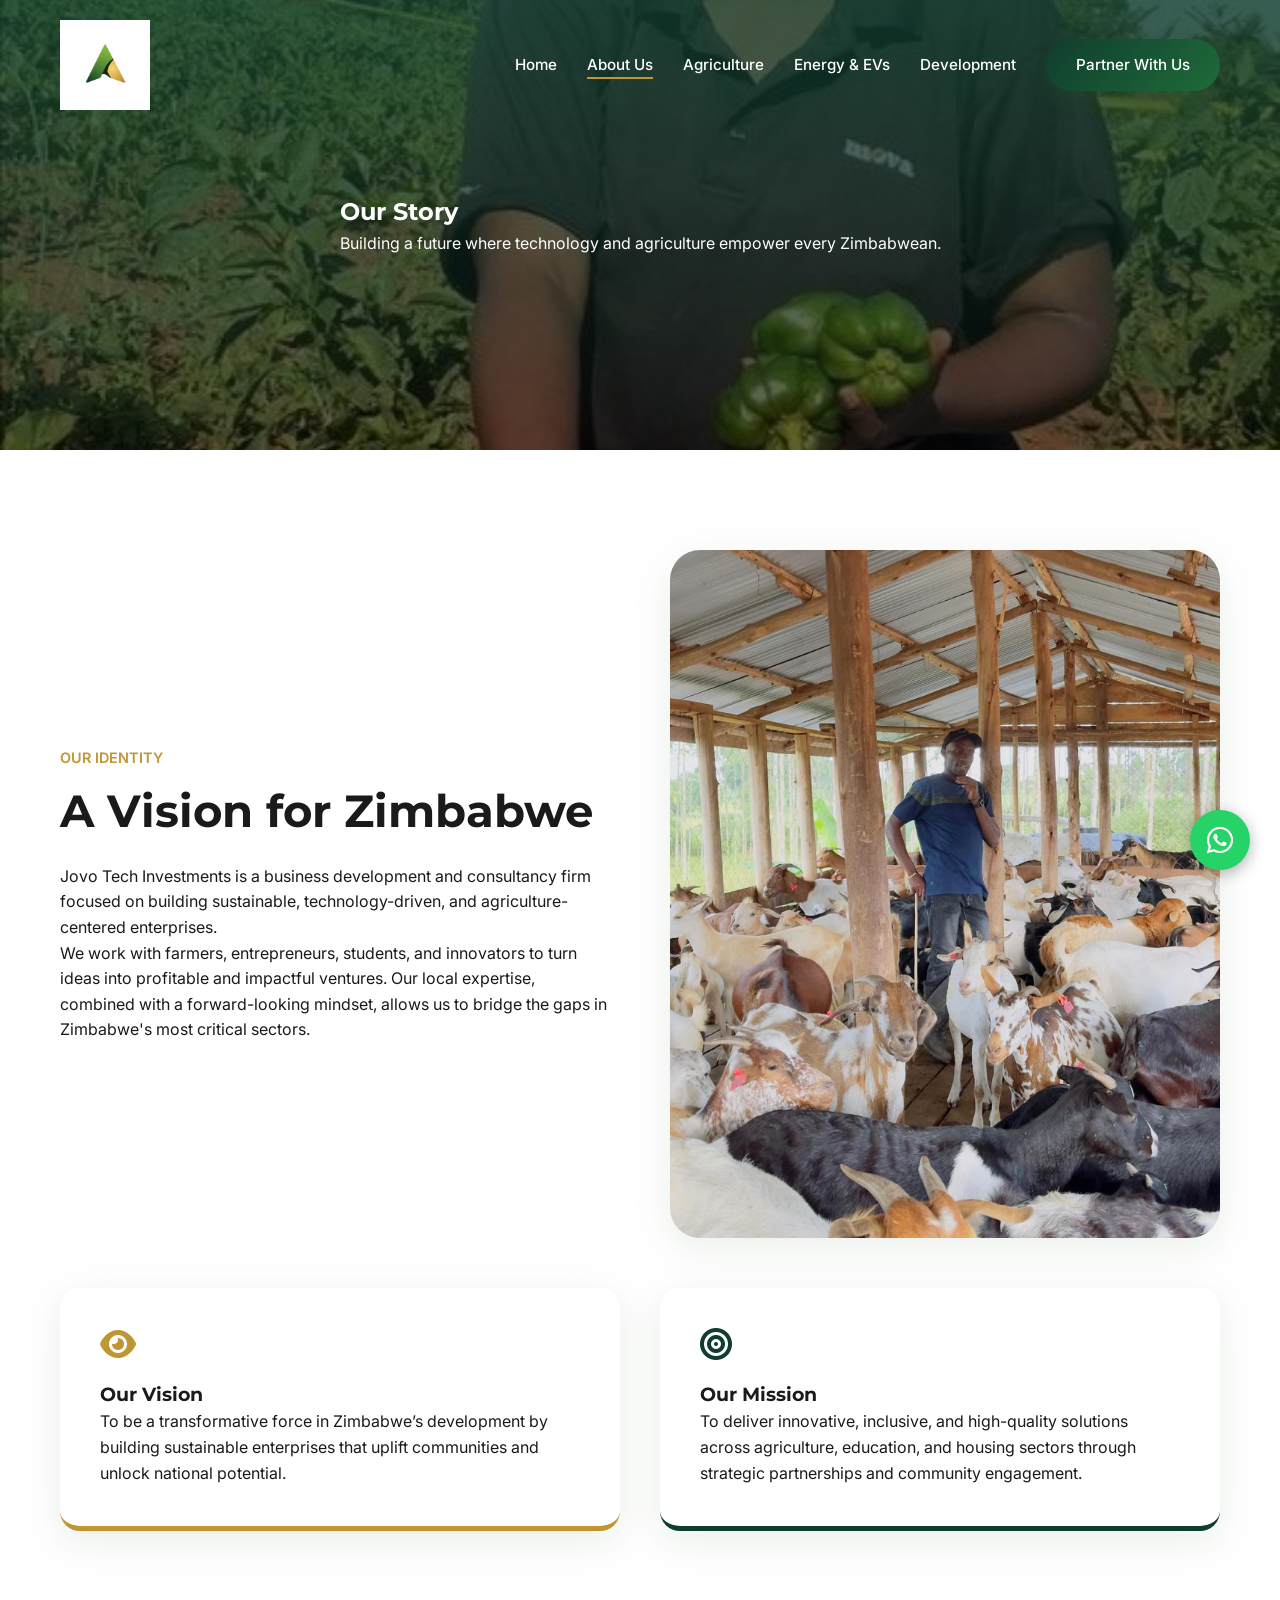
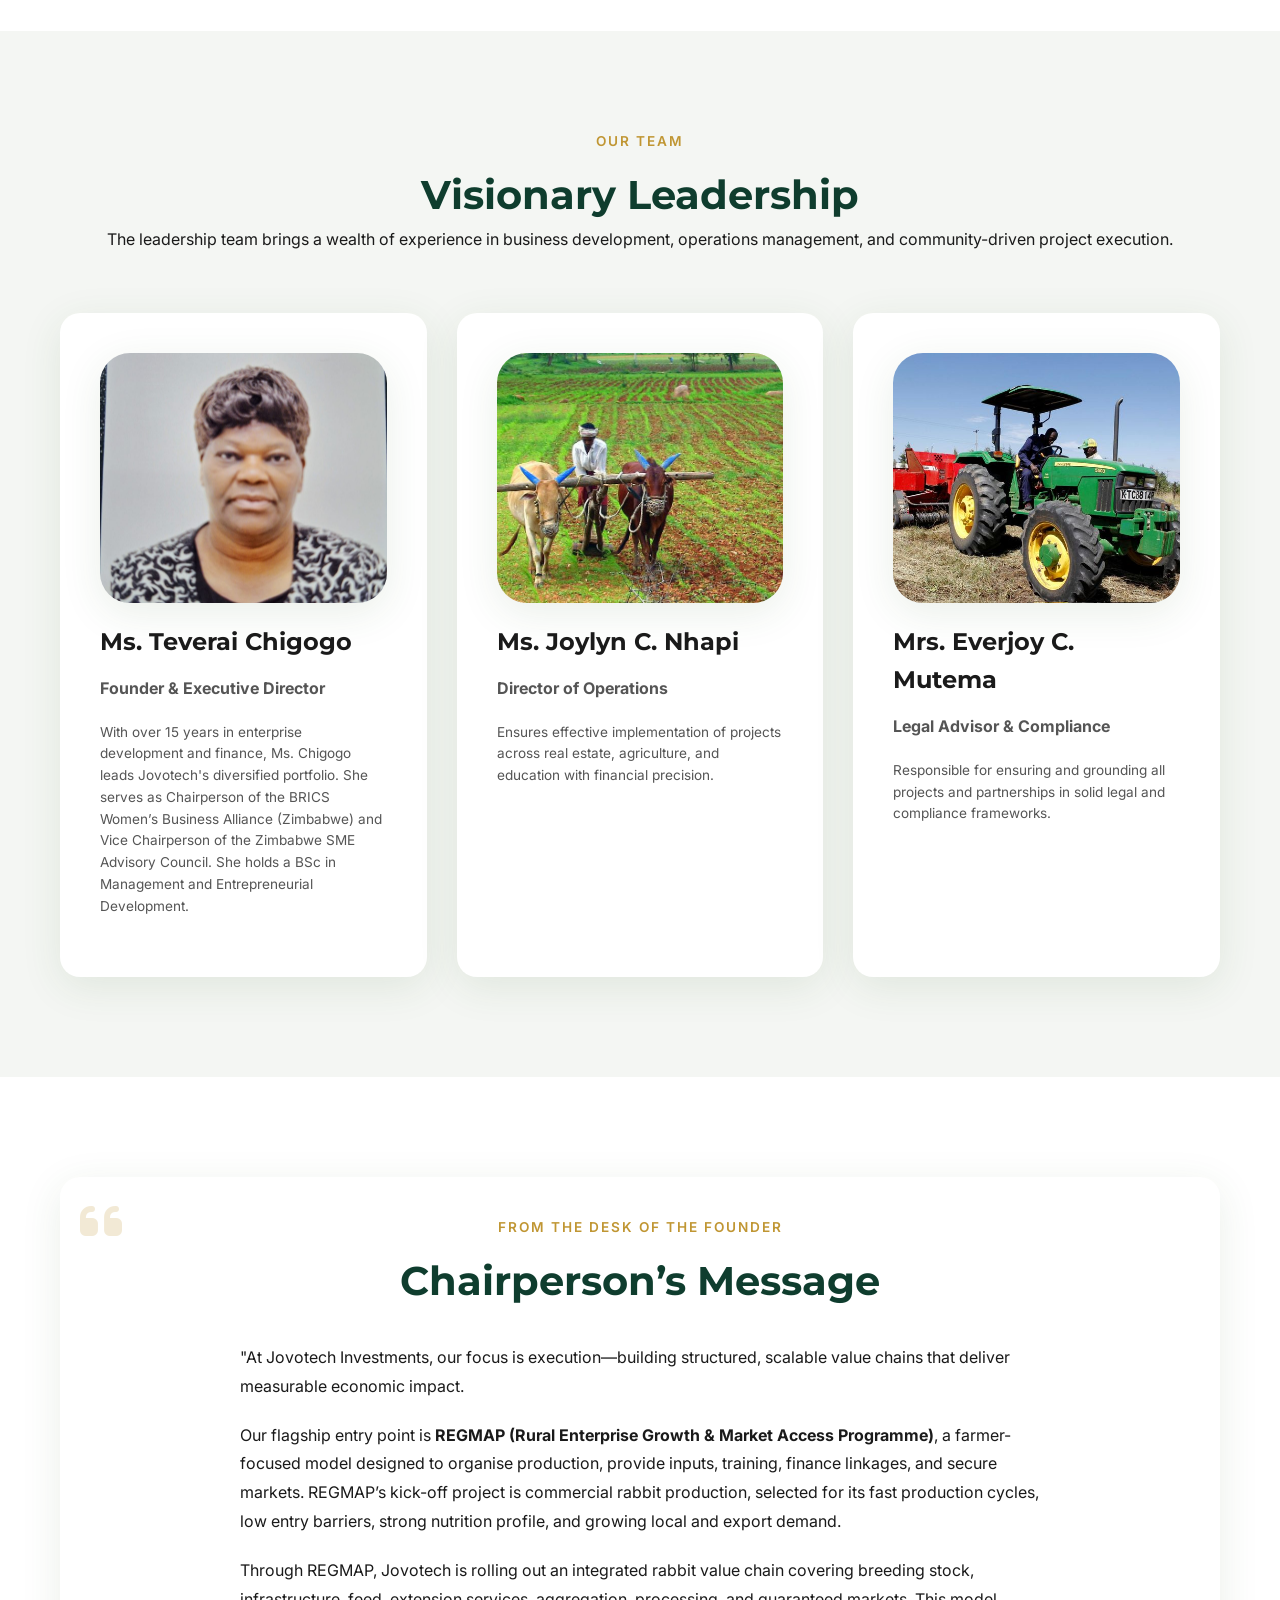
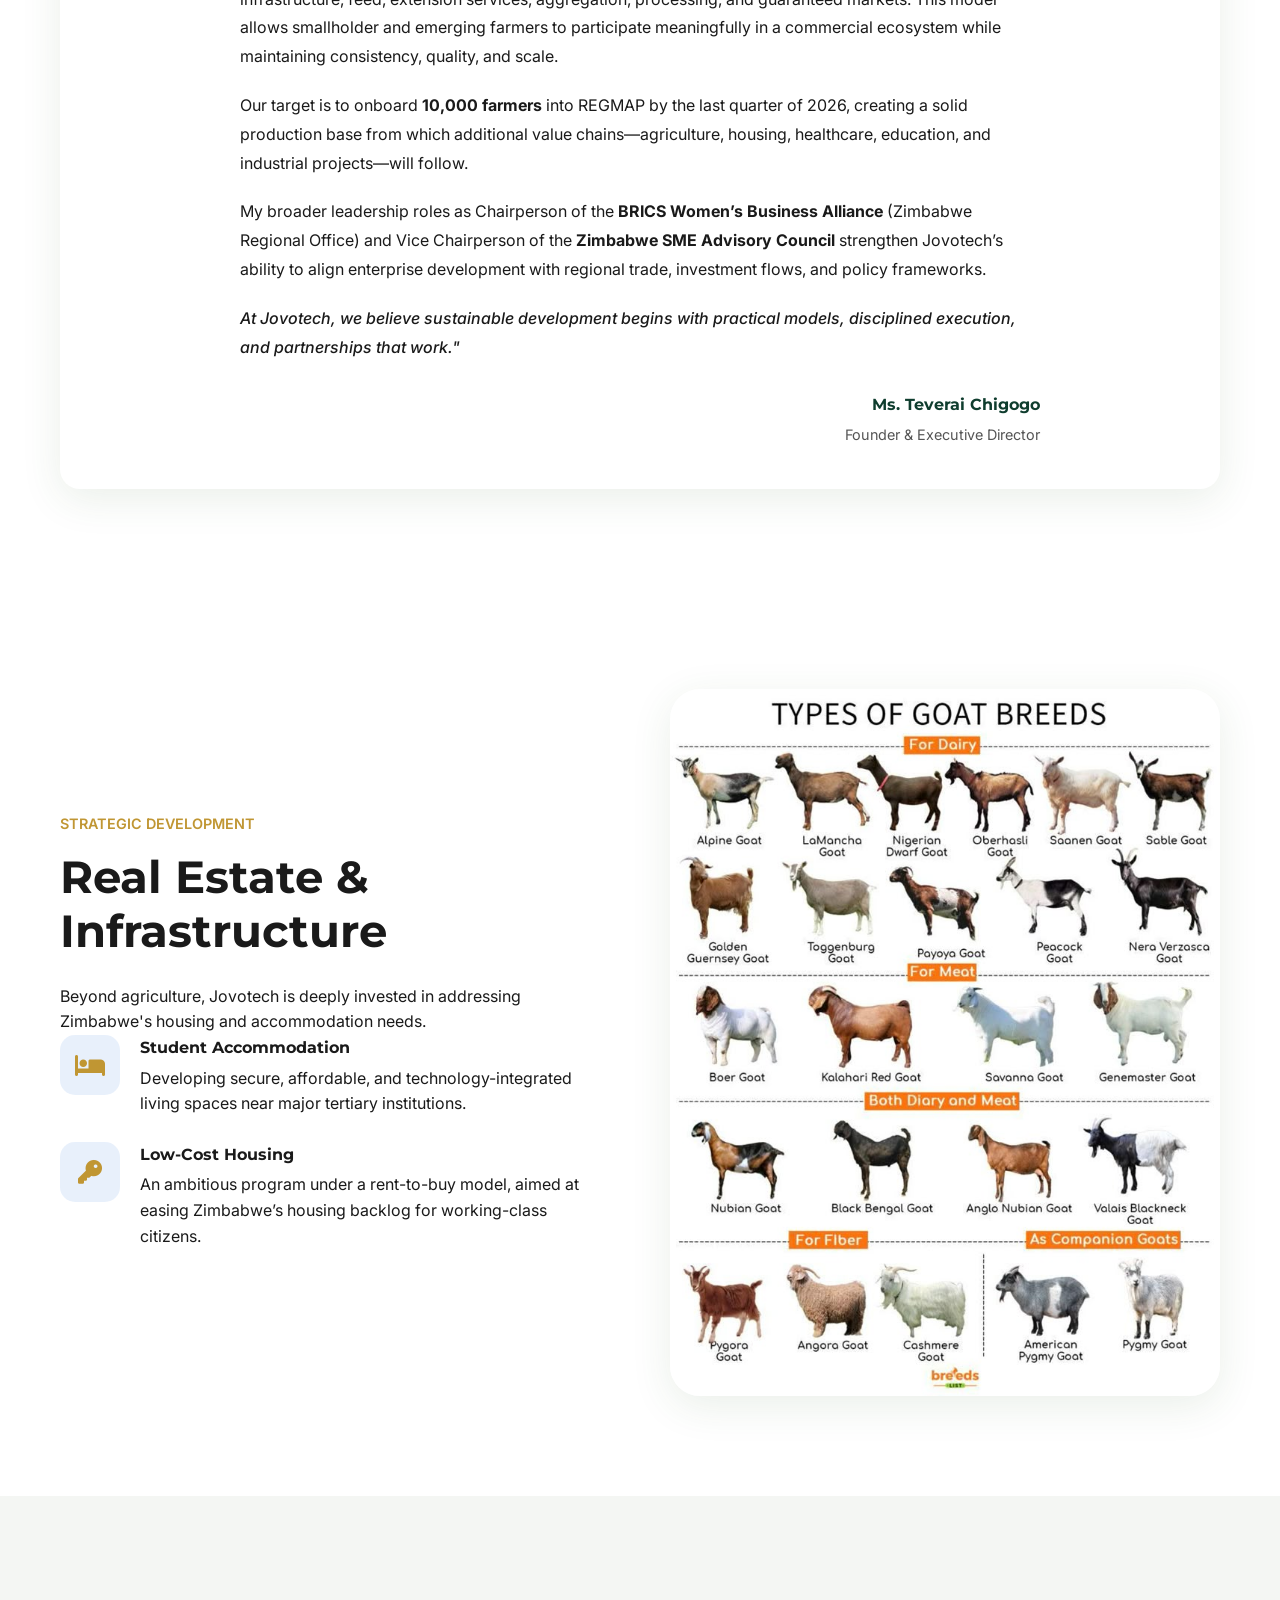
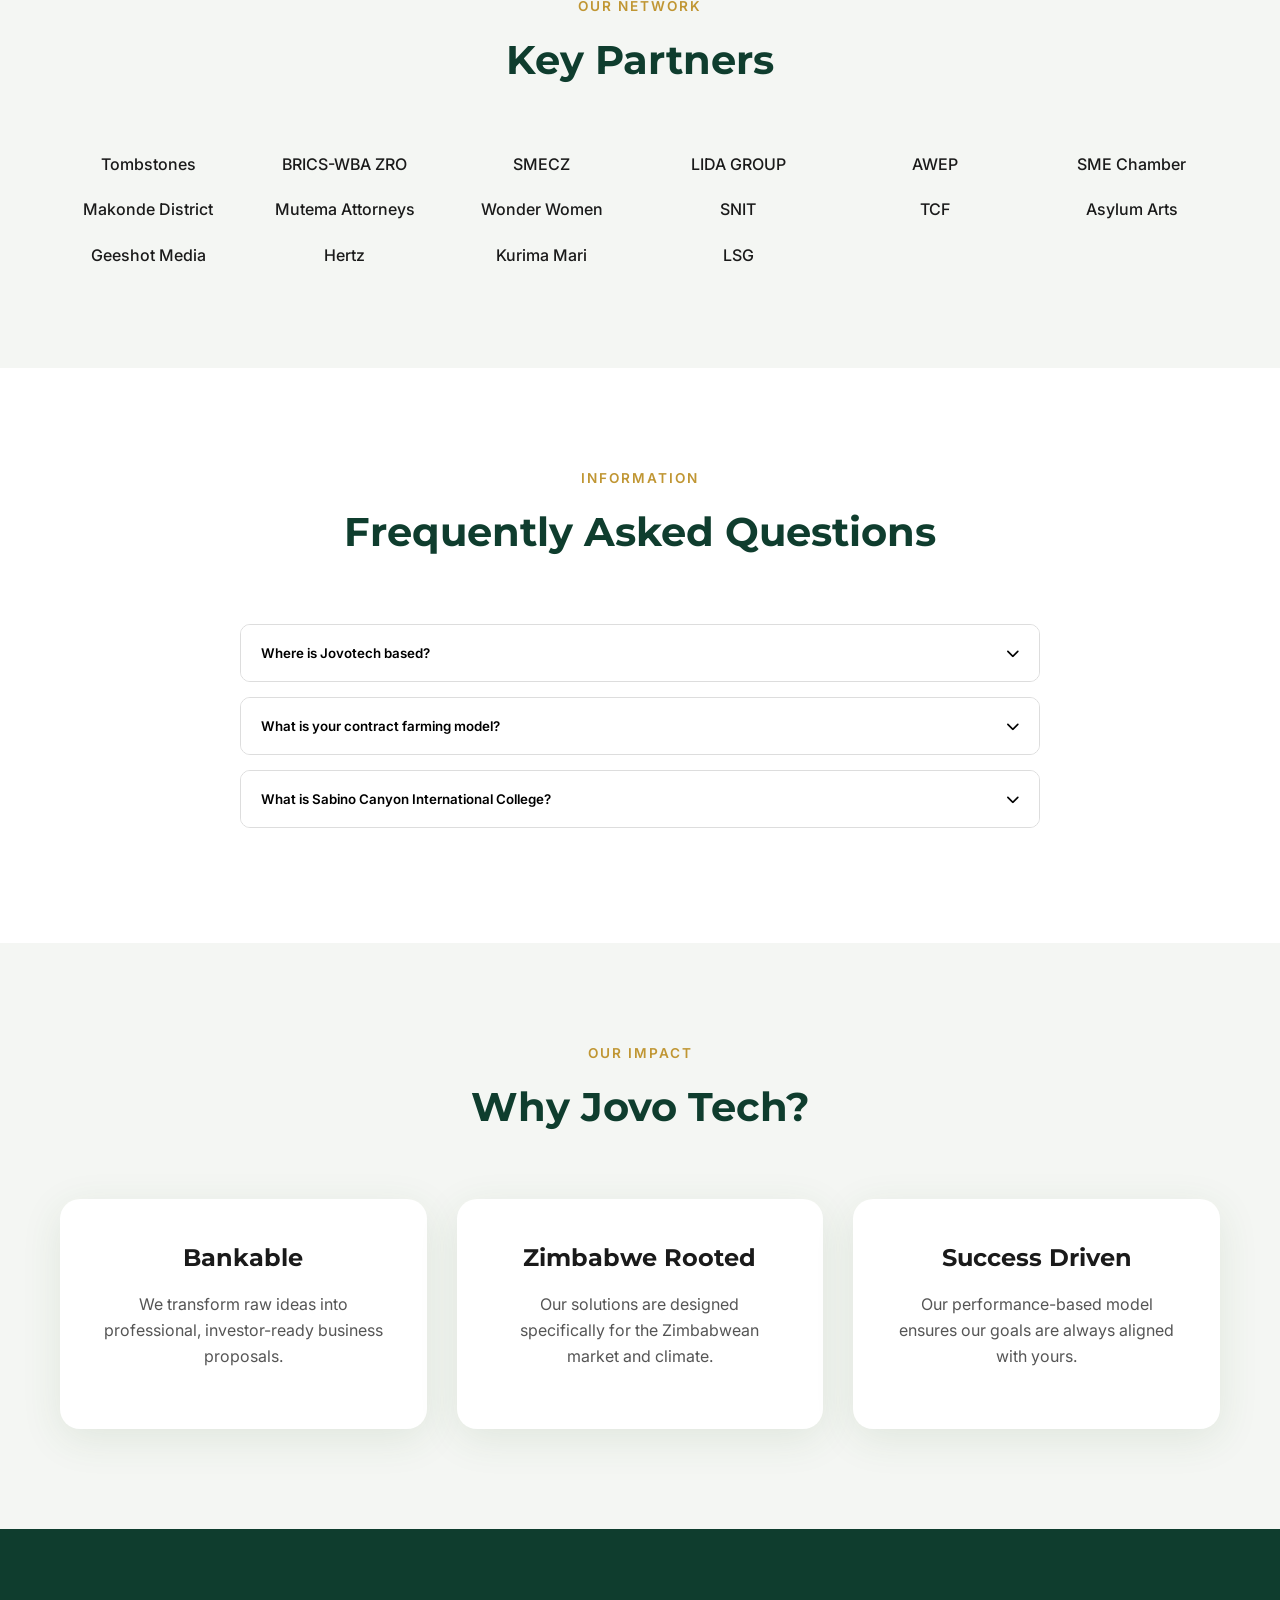
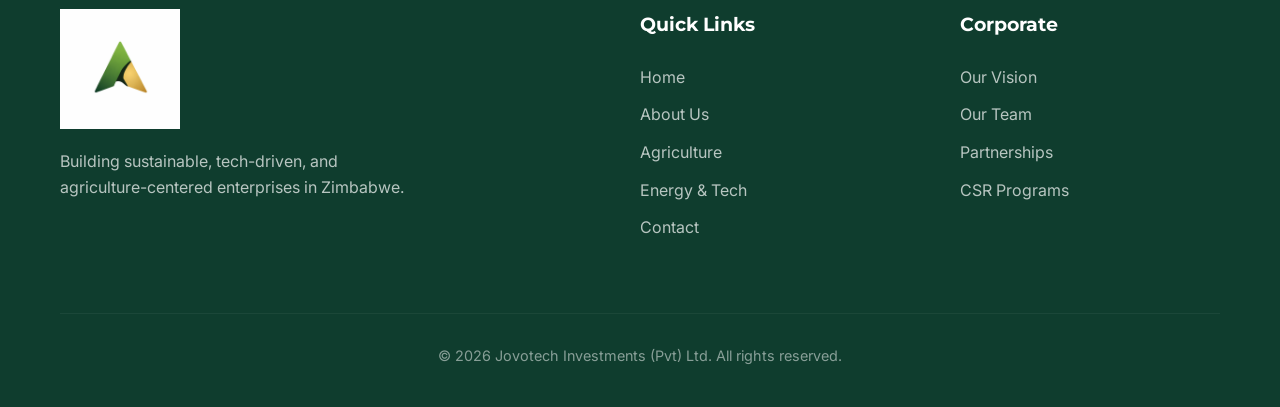
==== about.html @ 5538ebc9 "feat: Update website logo to `icon2.png` and adjust its display dimensions across all pages." ====
<!DOCTYPE html>
<html lang="en">

<head>
    <meta charset="UTF-8">
    <meta name="viewport" content="width=device-width, initial-scale=1.0">
    <title>About Us | Jovo Tech Investments</title>
    <meta name="description"
        content="Learn about Jovotech Investments, our mission, vision, and team. Driving sustainable development in Zimbabwe's agriculture, housing, and education sectors.">
    <meta name="keywords" content="Jovotech Team, Jovotech Vision, Zimbabwe Sustainable Development, Teverai Chigogo">
    <!-- Open Graph / Facebook -->
    <meta property="og:type" content="website">
    <meta property="og:url" content="https://jovotech.co.zw/about.html">
    <meta property="og:title" content="About Us | Jovotech Investments">
    <meta property="og:description"
        content="Meet the leadership team and learn about the vision driving Jovotech Investments in Zimbabwe.">
    <meta property="og:image" content="https://jovotech.co.zw/IMG-20260127-WA0062.jpg">
    <!-- Twitter -->
    <meta property="twitter:card" content="summary_large_image">
    <meta property="twitter:image" content="https://jovotech.co.zw/IMG-20260127-WA0062.jpg">
    <!-- Google Fonts -->
    <link rel="preconnect" href="https://fonts.googleapis.com">
    <link rel="preconnect" href="https://fonts.gstatic.com" crossorigin>
    <link
        href="https://fonts.googleapis.com/css2?family=Inter:wght@400;500;600;700&family=Montserrat:wght@700;800&display=swap"
        rel="stylesheet">
    <!-- Font Awesome -->
    <link rel="stylesheet" href="https://cdnjs.cloudflare.com/ajax/libs/font-awesome/6.4.0/css/all.min.css">
    <!-- Custom CSS -->
    <link rel="stylesheet" href="styles.css">
    <style>
        .page-hero {
            height: 50vh;
            display: flex;
            align-items: center;
            color: white;
            position: relative;
            background: linear-gradient(rgba(15, 61, 46, 0.8), rgba(0, 0, 0, 0.6)), url('images/28e4e9ed495f45c758f36afa6b7032ad.jpg') center/cover;
        }

        .mission-vision {
            display: grid;
            grid-template-columns: 1fr 1fr;
            gap: 40px;
            margin-top: 50px;
        }

        .mv-card {
            background: var(--white);
            padding: 40px;
            border-radius: 20px;
            box-shadow: var(--shadow);
            border-bottom: 5px solid var(--secondary-color);
        }
    </style>
</head>

<body>
    <!-- Preloader -->
    <div id="preloader">
        <div class="loader"></div>
    </div>

    <header id="main-header">
        <div class="container">
            <nav>
                <a href="index.html" class="logo">
                    <img src="images/icon2.png" alt="Jovo Tech Logo">
                </a>
                <ul class="nav-links">
                    <li><a href="index.html">Home</a></li>
                    <li><a href="about.html" class="active">About Us</a></li>
                    <li><a href="agriculture.html">Agriculture</a></li>
                    <li><a href="energy.html">Energy & EVs</a></li>
                    <li><a href="students.html">Development</a></li>
                    <li><a href="contact.html" class="btn btn-primary">Partner With Us</a></li>
                </ul>
                <div class="mobile-toggle">
                    <i class="fas fa-bars"></i>
                </div>
            </nav>
        </div>
    </header>

    <section class="page-hero">
        <div class="container">
            <div class="hero-content">
                <h1>Our Story</h1>
                <p>Building a future where technology and agriculture empower every Zimbabwean.</p>
            </div>
        </div>
    </section>

    <section class="section-padding">
        <div class="container">
            <div class="split-layout reveal">
                <div class="split-text">
                    <span>Our Identity</span>
                    <h2>A Vision for Zimbabwe</h2>
                    <p>Jovo Tech Investments is a business development and consultancy firm focused on building
                        sustainable, technology-driven, and agriculture-centered enterprises.</p>
                    <p>We work with farmers, entrepreneurs, students, and innovators to turn ideas into profitable and
                        impactful ventures. Our local expertise, combined with a forward-looking mindset, allows us to
                        bridge the gaps in Zimbabwe's most critical sectors.</p>
                </div>
                <div class="split-image">
                    <img src="images/481b0862309ed96fc1a80d5907f2fc52.jpg" alt="Jovo Tech Operations"
                        class="image-rounded">
                </div>
            </div>

            <div class="mission-vision reveal">
                <div class="mv-card">
                    <i class="fas fa-eye"
                        style="font-size: 2rem; color: var(--secondary-color); margin-bottom: 20px;"></i>
                    <h3>Our Vision</h3>
                    <p>To be a transformative force in Zimbabwe’s development by building sustainable enterprises that
                        uplift communities and unlock national potential.</p>
                </div>
                <div class="mv-card" style="border-bottom-color: var(--primary-color);">
                    <i class="fas fa-bullseye"
                        style="font-size: 2rem; color: var(--primary-color); margin-bottom: 20px;"></i>
                    <h3>Our Mission</h3>
                    <p>To deliver innovative, inclusive, and high-quality solutions across agriculture, education, and
                        housing sectors through strategic partnerships and community engagement.</p>
                </div>
            </div>
        </div>
    </section>

    <!-- Leadership Section -->
    <section id="leadership" class="section-padding bg-soft reveal">
        <div class="container">
            <div class="section-title">
                <span>Our Team</span>
                <h2>Visionary Leadership</h2>
                <p>The leadership team brings a wealth of experience in business development, operations management, and
                    community-driven project execution.</p>
            </div>
            <div class="sector-grid">
                <!-- CEO -->
                <div class="sector-card">
                    <img src="images/WhatsApp Image 2026-01-30 at 06.43.16.jpeg" alt="Ms. Teverai Chigogo"
                        class="image-rounded"
                        style="width: 100%; height: 250px; object-fit: cover; margin-bottom: 20px;">
                    <h3>Ms. Teverai Chigogo</h3>
                    <p><strong>Founder & Executive Director</strong></p>
                    <p style="font-size: 0.85rem; margin-top: 10px;">
                        With over 15 years in enterprise development and finance, Ms. Chigogo leads Jovotech's
                        diversified portfolio.
                        She serves as Chairperson of the BRICS Women’s Business Alliance (Zimbabwe) and Vice Chairperson
                        of the Zimbabwe SME Advisory Council.
                        She holds a BSc in Management and Entrepreneurial Development.
                    </p>
                </div>
                <!-- operations -->
                <div class="sector-card">
                    <img src="images/9eb06848cce89fc5d8f48e50bcea269e.jpg" alt="Ms. Joylyn C. Nhapi"
                        class="image-rounded"
                        style="width: 100%; height: 250px; object-fit: cover; margin-bottom: 20px;">
                    <h3>Ms. Joylyn C. Nhapi</h3>
                    <p><strong>Director of Operations</strong></p>
                    <p style="font-size: 0.85rem; margin-top: 10px;">Ensures effective implementation of projects across
                        real estate, agriculture, and education with financial precision.</p>
                </div>
                <!-- Legal -->
                <div class="sector-card">
                    <img src="images/859ac5c2d112159575f0fac1000f09ef.jpg" alt="Mrs. Everjoy Chenai Mutema"
                        class="image-rounded"
                        style="width: 100%; height: 250px; object-fit: cover; margin-bottom: 20px;">
                    <h3>Mrs. Everjoy C. Mutema</h3>
                    <p><strong>Legal Advisor & Compliance</strong></p>
                    <p style="font-size: 0.85rem; margin-top: 10px;">Responsible for ensuring and grounding all projects
                        and partnerships in solid legal and compliance frameworks.</p>
                </div>
            </div>
        </div>
        </div>
    </section>

    <!-- Chairperson's Message -->
    <section class="section-padding bg-light reveal">
        <div class="container">
            <div class="split-layout">
                <div class="split-image">
                    <!-- Using the same image for now, or a different one if available. Using the leadership one again might be repetitive, 
                          but the user didn't provide a new specific separate image for the message. 
                          I will use a placeholder generic business or office meeting image from the existing set if possible, 
                          or just text if no suitable image fits. Let's try to reuse the leader image but styled differently 
                          or use a different image from the codebase.
                          I see 'images/4d6d96afc6524a7c3899339549e0f350.jpg' (Ms Chigogo).
                          I'll use a quote style layout instead of split image for variety.
                      -->
                </div>
                <!-- Actually, let's make it a centered Quote section or text section -->
            </div>

            <div class="message-container"
                style="background: var(--white); padding: 40px; border-radius: 20px; box-shadow: var(--shadow); position: relative;">
                <i class="fas fa-quote-left"
                    style="font-size: 3rem; color: var(--secondary-color); opacity: 0.2; position: absolute; top: 20px; left: 20px;"></i>
                <div class="section-title" style="text-align: center; margin-bottom: 30px;">
                    <span>From the Desk of the Founder</span>
                    <h2>Chairperson’s Message</h2>
                </div>

                <div class="message-content" style="max-width: 800px; margin: 0 auto; line-height: 1.8;">
                    <p style="margin-bottom: 20px;">"At Jovotech Investments, our focus is execution—building
                        structured, scalable value chains that deliver measurable economic impact.</p>

                    <p style="margin-bottom: 20px;">Our flagship entry point is <strong>REGMAP (Rural Enterprise Growth
                            & Market Access Programme)</strong>, a farmer-focused model designed to organise production,
                        provide inputs, training, finance linkages, and secure markets. REGMAP’s kick-off project is
                        commercial rabbit production, selected for its fast production cycles, low entry barriers,
                        strong nutrition profile, and growing local and export demand.</p>

                    <p style="margin-bottom: 20px;">Through REGMAP, Jovotech is rolling out an integrated rabbit value
                        chain covering breeding stock, infrastructure, feed, extension services, aggregation,
                        processing, and guaranteed markets. This model allows smallholder and emerging farmers to
                        participate meaningfully in a commercial ecosystem while maintaining consistency, quality, and
                        scale.</p>

                    <p style="margin-bottom: 20px;">Our target is to onboard <strong>10,000 farmers</strong> into REGMAP
                        by the last quarter of 2026, creating a solid production base from which additional value
                        chains—agriculture, housing, healthcare, education, and industrial projects—will follow.</p>

                    <p style="margin-bottom: 20px;">My broader leadership roles as Chairperson of the <strong>BRICS
                            Women’s Business Alliance</strong> (Zimbabwe Regional Office) and Vice Chairperson of the
                        <strong>Zimbabwe SME Advisory Council</strong> strengthen Jovotech’s ability to align enterprise
                        development with regional trade, investment flows, and policy frameworks.
                    </p>

                    <p style="font-style: italic; font-weight: 500;">At Jovotech, we believe sustainable development
                        begins with practical models, disciplined execution, and partnerships that work."</p>

                    <div class="message-signature" style="margin-top: 30px; text-align: right;">
                        <h4 style="color: var(--primary-color);">Ms. Teverai Chigogo</h4>
                        <span style="font-size: 0.9rem; color: var(--text-light);">Founder & Executive Director</span>
                    </div>
                </div>
            </div>
        </div>
    </section>

    <!-- Real Estate & Projects -->
    <section id="real-estate" class="section-padding reveal">
        <div class="container">
            <div class="split-layout">
                <div class="split-text">
                    <span>Strategic Development</span>
                    <h2>Real Estate & Infrastructure</h2>
                    <p>Beyond agriculture, Jovotech is deeply invested in addressing Zimbabwe's housing and
                        accommodation needs.</p>

                    <div class="energy-box">
                        <i class="fas fa-bed"></i>
                        <div>
                            <h4>Student Accommodation</h4>
                            <p>Developing secure, affordable, and technology-integrated living spaces near major
                                tertiary institutions.</p>
                        </div>
                    </div>

                    <div class="energy-box">
                        <i class="fas fa-key"></i>
                        <div>
                            <h4>Low-Cost Housing</h4>
                            <p>An ambitious program under a rent-to-buy model, aimed at easing Zimbabwe’s housing
                                backlog for working-class citizens.</p>
                        </div>
                    </div>
                </div>
                <div class="split-image">
                    <img src="images/af2193872a6408d8120b0f67f83466a5.jpg" alt="Housing Projects" class="image-rounded">
                </div>
            </div>
        </div>
    </section>

    <!-- Key Partners Section -->
    <section class="section-padding bg-soft reveal">
        <div class="container">
            <div class="section-title">
                <span>Our Network</span>
                <h2>Key Partners</h2>
            </div>
            <div class="partners-grid"
                style="display: grid; grid-template-columns: repeat(auto-fit, minmax(150px, 1fr)); gap: 20px; text-align: center; font-weight: 500;">
                <div class="partner-item">Tombstones</div>
                <div class="partner-item">BRICS-WBA ZRO</div>
                <div class="partner-item">SMECZ</div>
                <div class="partner-item">LIDA GROUP</div>
                <div class="partner-item">AWEP</div>
                <div class="partner-item">SME Chamber</div>
                <div class="partner-item">Makonde District</div>
                <div class="partner-item">Mutema Attorneys</div>
                <div class="partner-item">Wonder Women</div>
                <div class="partner-item">SNIT</div>
                <div class="partner-item">TCF</div>
                <div class="partner-item">Asylum Arts</div>
                <div class="partner-item">Geeshot Media</div>
                <div class="partner-item">Hertz</div>
                <div class="partner-item">Kurima Mari</div>
                <div class="partner-item">LSG</div>
            </div>
        </div>
    </section>

    <!-- FAQ Section -->
    <section class="section-padding reveal">
        <div class="container">
            <div class="section-title">
                <span>Information</span>
                <h2>Frequently Asked Questions</h2>
            </div>
            <div class="faq-container">
                <div class="faq-item">
                    <button class="faq-toggle">
                        Where is Jovotech based?
                        <i class="fas fa-chevron-down"></i>
                    </button>
                    <div class="faq-content">
                        <p>We are a Zimbabwean company based in Darwendale, operating from a 101-hectare base for our
                            agricultural operations.</p>
                    </div>
                </div>
                <div class="faq-item">
                    <button class="faq-toggle">
                        What is your contract farming model?
                        <i class="fas fa-chevron-down"></i>
                    </button>
                    <div class="faq-content">
                        <p>We provide inclusive contract farming models where we handle procurement, logistics, and
                            management, helping farmers access finance and professional markets.</p>
                    </div>
                </div>
                <div class="faq-item">
                    <button class="faq-toggle">
                        What is Sabino Canyon International College?
                        <i class="fas fa-chevron-down"></i>
                    </button>
                    <div class="faq-content">
                        <p>SCIC is Jovotech’s state-of-the-art educational complex project in Darwendale, featuring
                            primary, secondary, and tertiary institutions.</p>
                    </div>
                </div>
            </div>
        </div>
    </section>

    <!-- Floating WhatsApp FAB -->
    <a href="https://wa.me/263774115578" class="fab-whatsapp" target="_blank" title="Contact us on WhatsApp">
        <i class="fab fa-whatsapp"></i>
    </a>

    <section class="section-padding bg-soft reveal">
        <div class="container" style="text-align: center;">
            <div class="section-title">
                <span>Our Impact</span>
                <h2>Why Jovo Tech?</h2>
            </div>
            <div class="sector-grid">
                <div class="sector-card">
                    <h3>Bankable</h3>
                    <p>We transform raw ideas into professional, investor-ready business proposals.</p>
                </div>
                <div class="sector-card">
                    <h3>Zimbabwe Rooted</h3>
                    <p>Our solutions are designed specifically for the Zimbabwean market and climate.</p>
                </div>
                <div class="sector-card">
                    <h3>Success Driven</h3>
                    <p>Our performance-based model ensures our goals are always aligned with yours.</p>
                </div>
            </div>
        </div>
    </section>

    <footer class="main-footer">
        <div class="container">
            <div class="footer-grid">
                <div class="footer-brand">
                    <a href="index.html" class="logo" style="margin-bottom: 20px;">
                        <img src="images/icon2.png" alt="Jovo Tech Logo" style="height: 120px;">
                    </a>
                    <p>Building sustainable, tech-driven, and agriculture-centered enterprises in Zimbabwe.</p>
                </div>
                <div class="footer-links">
                    <h4>Quick Links</h4>
                    <ul>
                        <li><a href="index.html">Home</a></li>
                        <li><a href="about.html">About Us</a></li>
                        <li><a href="agriculture.html">Agriculture</a></li>
                        <li><a href="energy.html">Energy & Tech</a></li>
                        <li><a href="contact.html">Contact</a></li>
                    </ul>
                </div>
                <div class="footer-links">
                    <h4>Corporate</h4>
                    <ul>
                        <li><a href="about.html">Our Vision</a></li>
                        <li><a href="about.html">Our Team</a></li>
                        <li><a href="contact.html">Partnerships</a></li>
                        <li><a href="students.html">CSR Programs</a></li>
                    </ul>
                </div>
            </div>
            <div class="footer-bottom">
                <p>&copy; 2026 Jovotech Investments (Pvt) Ltd. All rights reserved.</p>
            </div>
        </div>
    </footer>

    <script src="script.js"></script>
</body>

</html>
---- styles.css ----
:root {
    --primary-color: #0f3d2e;
    /* Deep Logo Green */
    --primary-light: #1f6b3a;
    /* Lighter Logo Green */
    --secondary-color: #C09633;
    /* Logo Gold/Bronze */
    --accent-color: #E2B03D;
    /* Brighter Gold */
    --text-color: #1A1A1A;
    --text-light: #555555;
    --bg-light: #FFFFFF;
    --bg-soft: #F4F6F3;
    /* Hint of green in the grey */
    --bg-dark: #0b0b0b;
    /* Matching logo background */
    --white: #FFFFFF;
    --glass: rgba(255, 255, 255, 0.1);
    --shadow: 0 10px 40px rgba(47, 97, 38, 0.1);
    --transition: all 0.4s cubic-bezier(0.165, 0.84, 0.44, 1);
    --whatsapp: #25D366;
}

* {
    margin: 0;
    padding: 0;
    box-sizing: border-box;
}

body {
    font-family: 'Inter', sans-serif;
    color: var(--text-color);
    line-height: 1.6;
    overflow-x: hidden;
    background-color: var(--bg-light);
}

h1,
h2,
h3,
h4,
.logo {
    font-family: 'Montserrat', sans-serif;
    font-weight: 700;
}

.container {
    max-width: 1200px;
    margin: 0 auto;
    padding: 0 20px;
}

a {
    text-decoration: none;
    color: inherit;
    transition: var(--transition);
}

ul {
    list-style: none;
}

img {
    max-width: 100%;
    height: auto;
    display: block;
}

/* Header & Nav */
#main-header {
    padding: 20px 0;
    position: fixed;
    width: 100%;
    top: 0;
    z-index: 1000;
    background: transparent;
    transition: var(--transition);
    color: var(--white);
    /* Default white for hero background */
}

#main-header.scrolled {
    background: rgba(255, 255, 255, 0.98);
    backdrop-filter: blur(15px);
    padding: 12px 0;
    box-shadow: 0 5px 20px rgba(0, 0, 0, 0.1);
    color: var(--text-color);
    /* Dark text for scrolled header */
}

nav {
    display: flex;
    justify-content: space-between;
    align-items: center;
}

.logo {
    display: flex;
    align-items: center;
    gap: 10px;
}

.logo img {
    height: 90px;
    width: auto;
    transition: var(--transition);
}

#main-header.scrolled .logo img {
    filter: none;
}

.logo span {
    display: none;
    /* Hide text if logo image is present */
}

.nav-links {
    display: flex;
    gap: 30px;
    align-items: center;
}

.nav-links a {
    font-weight: 500;
    font-size: 0.95rem;
    position: relative;
}

.nav-links a::after {
    content: '';
    position: absolute;
    bottom: -5px;
    left: 0;
    width: 0;
    height: 2px;
    background: var(--secondary-color);
    transition: var(--transition);
}

.nav-links a:hover::after,
.nav-links a.active::after {
    width: 100%;
}

.mobile-toggle {
    display: none;
    font-size: 1.5rem;
    cursor: pointer;
}

/* Hero Section */
.hero {
    height: 100vh;
    display: flex;
    align-items: center;
    position: relative;
    overflow: hidden;
    color: var(--white);
}

.hero-bg {
    position: absolute;
    top: 0;
    left: 0;
    width: 100%;
    height: 100%;
    background: linear-gradient(rgba(0, 0, 0, 0.5), rgba(0, 0, 0, 0.5)), url('hero_placeholder.jpg') center/cover no-repeat;
    z-index: -1;
    transform: scale(1.1);
    transition: transform 5s ease;
}

.hero:hover .hero-bg {
    transform: scale(1);
}

.hero-content {
    max-width: 700px;
}

.hero h1 {
    font-size: 4rem;
    line-height: 1.1;
    margin-bottom: 20px;
    animation: fadeInUp 1s ease forwards;
}

.hero p {
    font-size: 1.2rem;
    margin-bottom: 30px;
    opacity: 0.9;
    animation: fadeInUp 1s ease 0.2s forwards;
    animation-fill-mode: both;
}

.hero-btns {
    display: flex;
    gap: 20px;
    animation: fadeInUp 1s ease 0.4s forwards;
    animation-fill-mode: both;
}

/* Buttons */
.btn {
    padding: 14px 30px;
    border-radius: 50px;
    font-weight: 600;
    cursor: pointer;
    display: inline-block;
    border: none;
    text-align: center;
}

.btn-primary {
    background: linear-gradient(135deg, var(--primary-color), var(--primary-light));
    color: var(--white);
    box-shadow: 0 10px 20px rgba(47, 97, 38, 0.2);
}

.btn-primary:hover {
    transform: translateY(-3px);
    box-shadow: 0 15px 30px rgba(47, 97, 38, 0.3);
}

.btn-outline {
    border: 2px solid var(--secondary-color);
    color: var(--secondary-color);
}

.btn-outline:hover {
    background: var(--secondary-color);
    color: var(--bg-dark);
}

/* Sections */
.section-padding {
    padding: 100px 0;
}

.section-title {
    text-align: center;
    margin-bottom: 60px;
}

.section-title span {
    color: var(--secondary-color);
    font-weight: 600;
    text-transform: uppercase;
    letter-spacing: 2px;
    font-size: 0.85rem;
    display: block;
    margin-bottom: 10px;
}

.section-title h2 {
    font-size: 2.5rem;
    color: var(--primary-color);
}

.bg-soft {
    background-color: var(--bg-soft);
}

/* Sector Grid */
.sector-grid {
    display: grid;
    grid-template-columns: repeat(auto-fit, minmax(280px, 1fr));
    gap: 30px;
}

.sector-card {
    background: var(--white);
    padding: 40px;
    border-radius: 20px;
    box-shadow: var(--shadow);
    transition: var(--transition);
    position: relative;
    overflow: hidden;
}

.sector-card:hover {
    transform: translateY(-10px);
}

.sector-card i {
    font-size: 2.5rem;
    color: var(--secondary-color);
    margin-bottom: 25px;
    display: block;
}

.sector-card h3 {
    margin-bottom: 15px;
    font-size: 1.5rem;
}

.sector-card p {
    color: var(--text-light);
    margin-bottom: 20px;
}

.sector-card .learn-more {
    font-weight: 600;
    color: var(--primary-color);
    display: flex;
    align-items: center;
    gap: 10px;
}

.sector-card .learn-more i {
    font-size: 0.9rem;
    margin: 0;
}

/* Split Layout */
.split-layout {
    display: grid;
    grid-template-columns: 1fr 1fr;
    gap: 60px;
    align-items: center;
}

.image-rounded {
    border-radius: 30px;
    box-shadow: var(--shadow);
}

.split-text span {
    color: var(--secondary-color);
    font-weight: 600;
    text-transform: uppercase;
    font-size: 0.9rem;
}

.split-text h2 {
    font-size: 2.8rem;
    margin: 15px 0 25px;
    line-height: 1.2;
}

/* Energy Boxes */
.energy-box {
    display: flex;
    gap: 20px;
    margin-bottom: 25px;
}

.energy-box i {
    font-size: 1.5rem;
    color: var(--secondary-color);
    background: rgba(30, 111, 217, 0.1);
    width: 60px;
    height: 60px;
    display: flex;
    align-items: center;
    justify-content: center;
    border-radius: 15px;
    flex-shrink: 0;
}

.energy-box h4 {
    margin-bottom: 5px;
}

/* Footer */
.main-footer {
    background: var(--primary-color);
    color: var(--white);
    padding: 80px 0 40px;
}

.footer-grid {
    display: grid;
    grid-template-columns: 2fr 1fr 1fr;
    gap: 60px;
    margin-bottom: 60px;
}

.footer-brand .logo {
    color: var(--white);
    margin-bottom: 20px;
    display: block;
}

.footer-brand p {
    opacity: 0.7;
    max-width: 350px;
}

.footer-links h4 {
    margin-bottom: 25px;
    font-size: 1.2rem;
}

.footer-links ul li {
    margin-bottom: 12px;
}

.footer-links ul li a {
    opacity: 0.7;
}

.footer-links ul li a:hover {
    opacity: 1;
    color: var(--accent-color);
}

.footer-bottom {
    border-top: 1px solid rgba(255, 255, 255, 0.1);
    padding-top: 30px;
    text-align: center;
    font-size: 0.9rem;
    opacity: 0.5;
}

/* Animations */
@keyframes fadeInUp {
    from {
        opacity: 0;
        transform: translateY(30px);
    }

    to {
        opacity: 1;
        transform: translateY(0);
    }
}

.reveal {
    opacity: 0;
    transform: translateY(50px);
    transition: 0.8s all ease;
}

.reveal.active {
    opacity: 1;
    transform: translateY(0);
}

/* Mobile Responsive */
@media (max-width: 992px) {
    .split-layout {
        grid-template-columns: 1fr;
    }

    .hero h1 {
        font-size: 3rem;
    }

    .footer-grid {
        grid-template-columns: 1fr 1fr;
    }
}

@media (max-width: 768px) {
    .nav-links {
        position: fixed;
        top: 0;
        right: -100%;
        width: 80%;
        height: 100vh;
        background: var(--bg-dark);
        display: flex;
        flex-direction: column;
        justify-content: center;
        align-items: center;
        gap: 40px;
        transition: 0.5s ease-in-out;
        z-index: 999;
    }

    .nav-links.active {
        right: 0;
    }

    .nav-links a {
        font-size: 1.5rem;
        color: var(--white) !important;
    }

    .mobile-toggle {
        display: block;
        z-index: 1001;
        position: relative;
    }

    #main-header.scrolled .mobile-toggle {
        color: var(--text-color);
    }

    .hero h1 {
        font-size: 2.5rem;
    }

    .footer-grid {
        grid-template-columns: 1fr;
    }
}

/* Preloader */
#preloader {
    position: fixed;
    top: 0;
    left: 0;
    width: 100%;
    height: 100vh;
    background: var(--bg-dark);
    display: flex;
    justify-content: center;
    align-items: center;
    z-index: 9999;
    transition: opacity 0.5s ease-out, visibility 0.5s;
}

.loader {
    width: 50px;
    height: 50px;
    border: 5px solid var(--glass);
    border-top: 5px solid var(--secondary-color);
    border-radius: 50%;
    animation: spin 0.8s linear infinite;
}

@keyframes spin {
    0% {
        transform: rotate(0deg);
    }

    100% {
        transform: rotate(360deg);
    }
}

/* Floating WhatsApp FAB */
.fab-whatsapp {
    position: fixed;
    bottom: 30px;
    right: 30px;
    width: 60px;
    height: 60px;
    background: var(--whatsapp);
    color: white !important;
    border-radius: 50%;
    display: flex;
    justify-content: center;
    align-items: center;
    font-size: 30px;
    box-shadow: 0 4px 15px rgba(0, 0, 0, 0.3);
    z-index: 1002;
    transition: var(--transition);
}

.fab-whatsapp:hover {
    transform: scale(1.1) translateY(-5px);
    box-shadow: 0 6px 20px rgba(0, 0, 0, 0.4);
}

/* FAQ Styling */
.faq-container {
    max-width: 800px;
    margin: 0 auto;
}

.faq-item {
    margin-bottom: 15px;
    border: 1px solid #ddd;
    border-radius: 10px;
    overflow: hidden;
}

.faq-toggle {
    width: 100%;
    padding: 20px;
    text-align: left;
    background: var(--white);
    border: none;
    font-weight: 600;
    cursor: pointer;
    display: flex;
    justify-content: space-between;
    align-items: center;
    font-family: inherit;
}

.faq-content {
    padding: 0 20px 20px;
    display: none;
    color: var(--text-light);
}

/* Responsive Fixes for Contact and About Pages */
@media (max-width: 992px) {
    .contact-container {
        grid-template-columns: 1fr !important;
        gap: 40px !important;
    }

    .contact-form {
        padding: 30px;
    }

    .mission-vision {
        grid-template-columns: 1fr !important;
    }
}

@media (max-width: 768px) {
    .section-padding {
        padding: 80px 0 !important;
    }

    .split-layout {
        gap: 40px !important;
        text-align: center;
    }

    .split-text h2 {
        font-size: 2.2rem !important;
        margin-bottom: 20px !important;
    }

    .hero-btns {
        flex-direction: column;
        width: 100%;
        gap: 15px !important;
    }

    .hero-btns .btn {
        width: 100%;
    }

    .hero h1 {
        font-size: 2.5rem !important;
        line-height: 1.2;
    }

    .hero p {
        font-size: 1.1rem !important;
        margin-bottom: 40px !important;
    }

    .page-hero {
        height: 45vh !important;
    }

    .page-hero h1 {
        font-size: 2.2rem !important;
    }

    .contact-form {
        padding: 30px 20px;
        border-radius: 20px;
        margin-top: 20px;
    }

    .contact-method {
        gap: 15px;
        text-align: left;
    }

    .contact-method i {
        width: 45px;
        height: 45px;
        font-size: 1.2rem;
    }

    .partners-grid {
        grid-template-columns: repeat(auto-fit, minmax(130px, 1fr)) !important;
        gap: 25px !important;
    }

    .sector-grid {
        gap: 30px !important;
    }

    .sector-card {
        padding: 35px 25px !important;
        margin-bottom: 10px;
    }

    /* Extra breathing room before footer */
    section:last-of-type {
        padding-bottom: 100px !important;
    }

    .energy-box {
        flex-direction: column;
        align-items: center;
        text-align: center;
    }
}
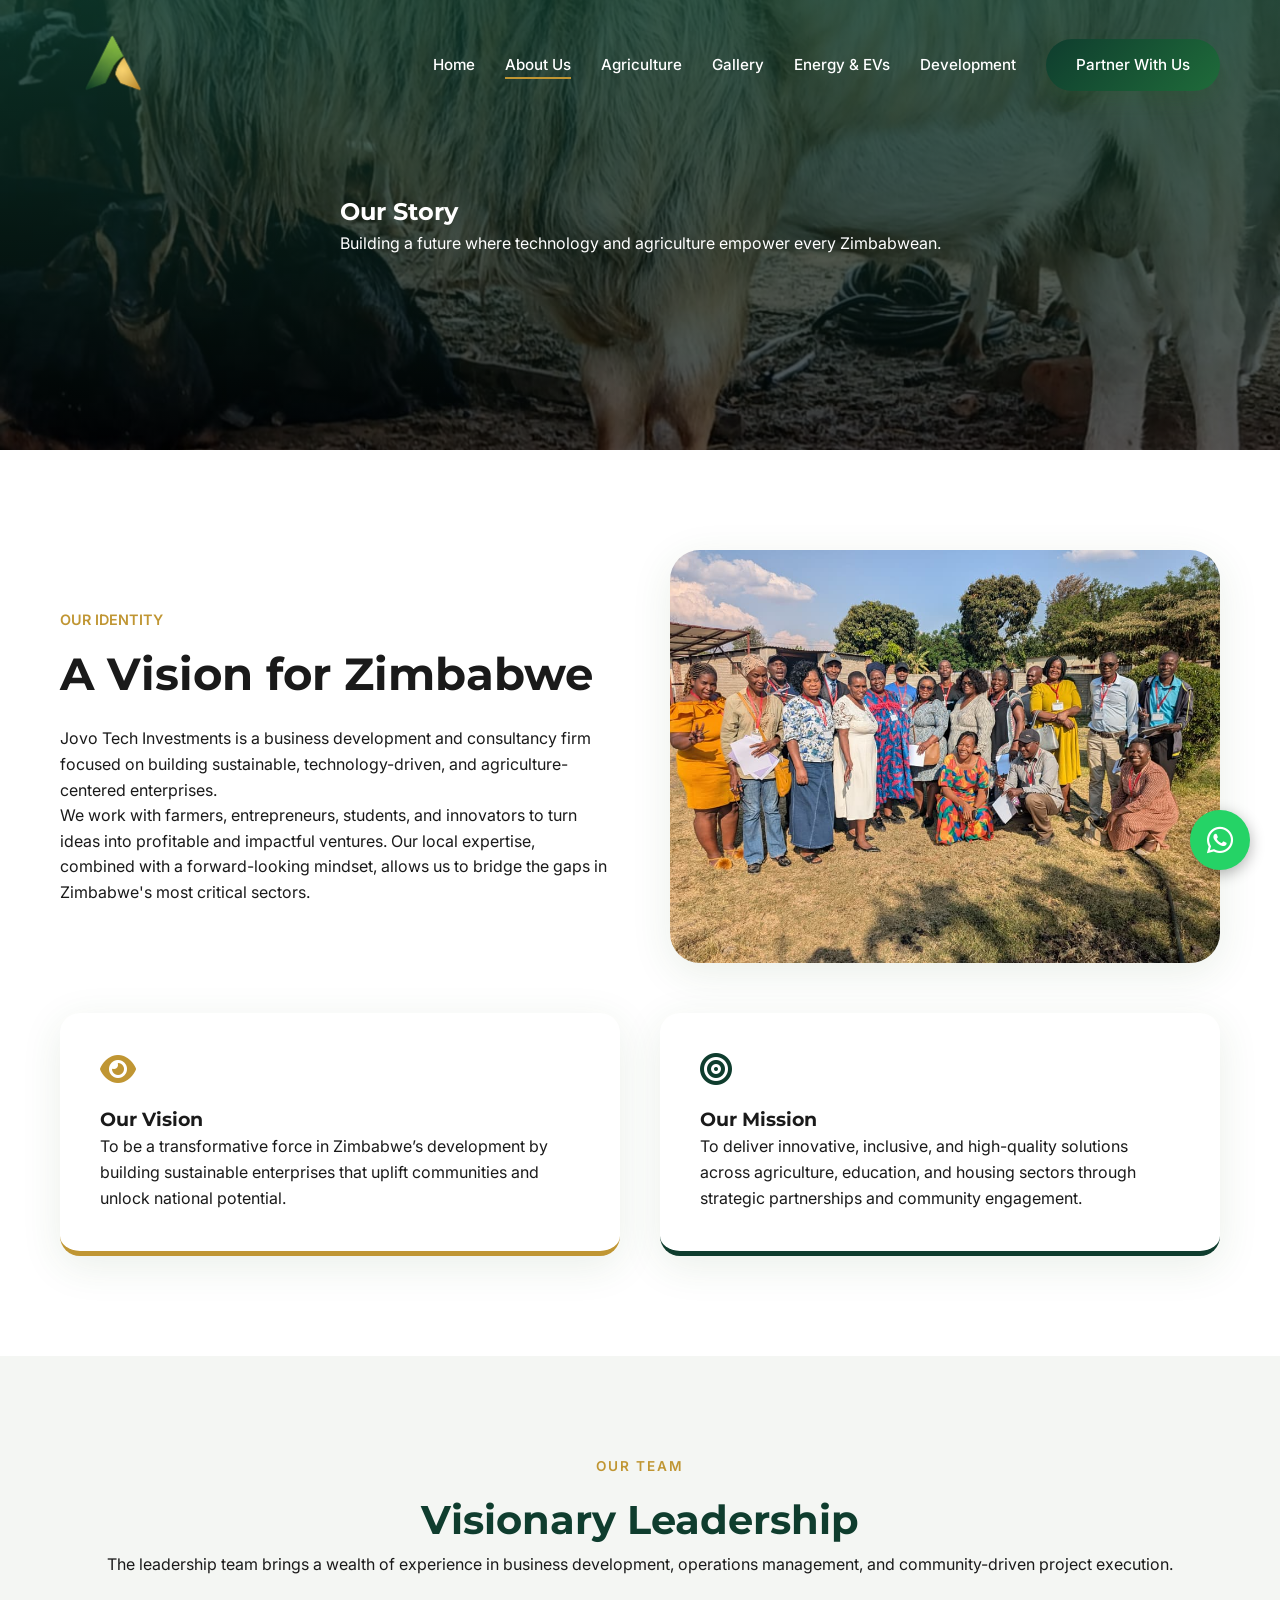
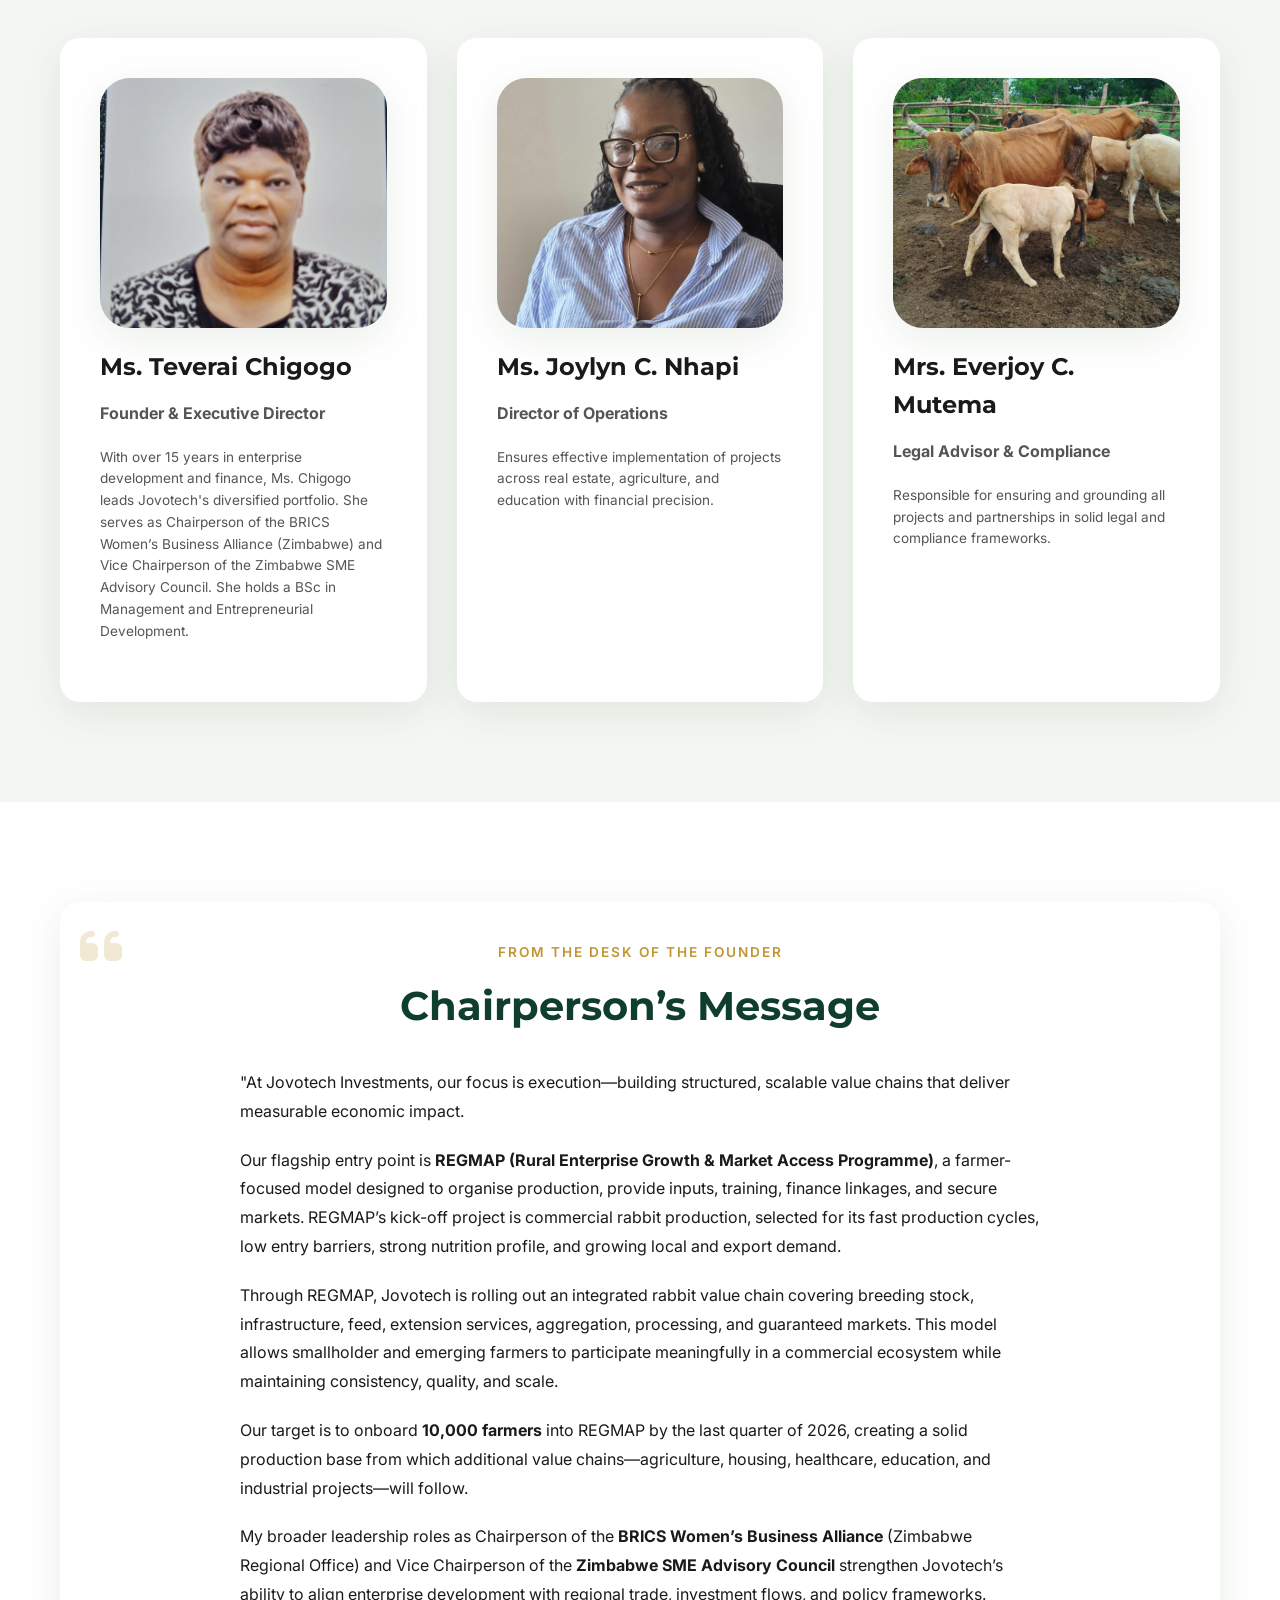
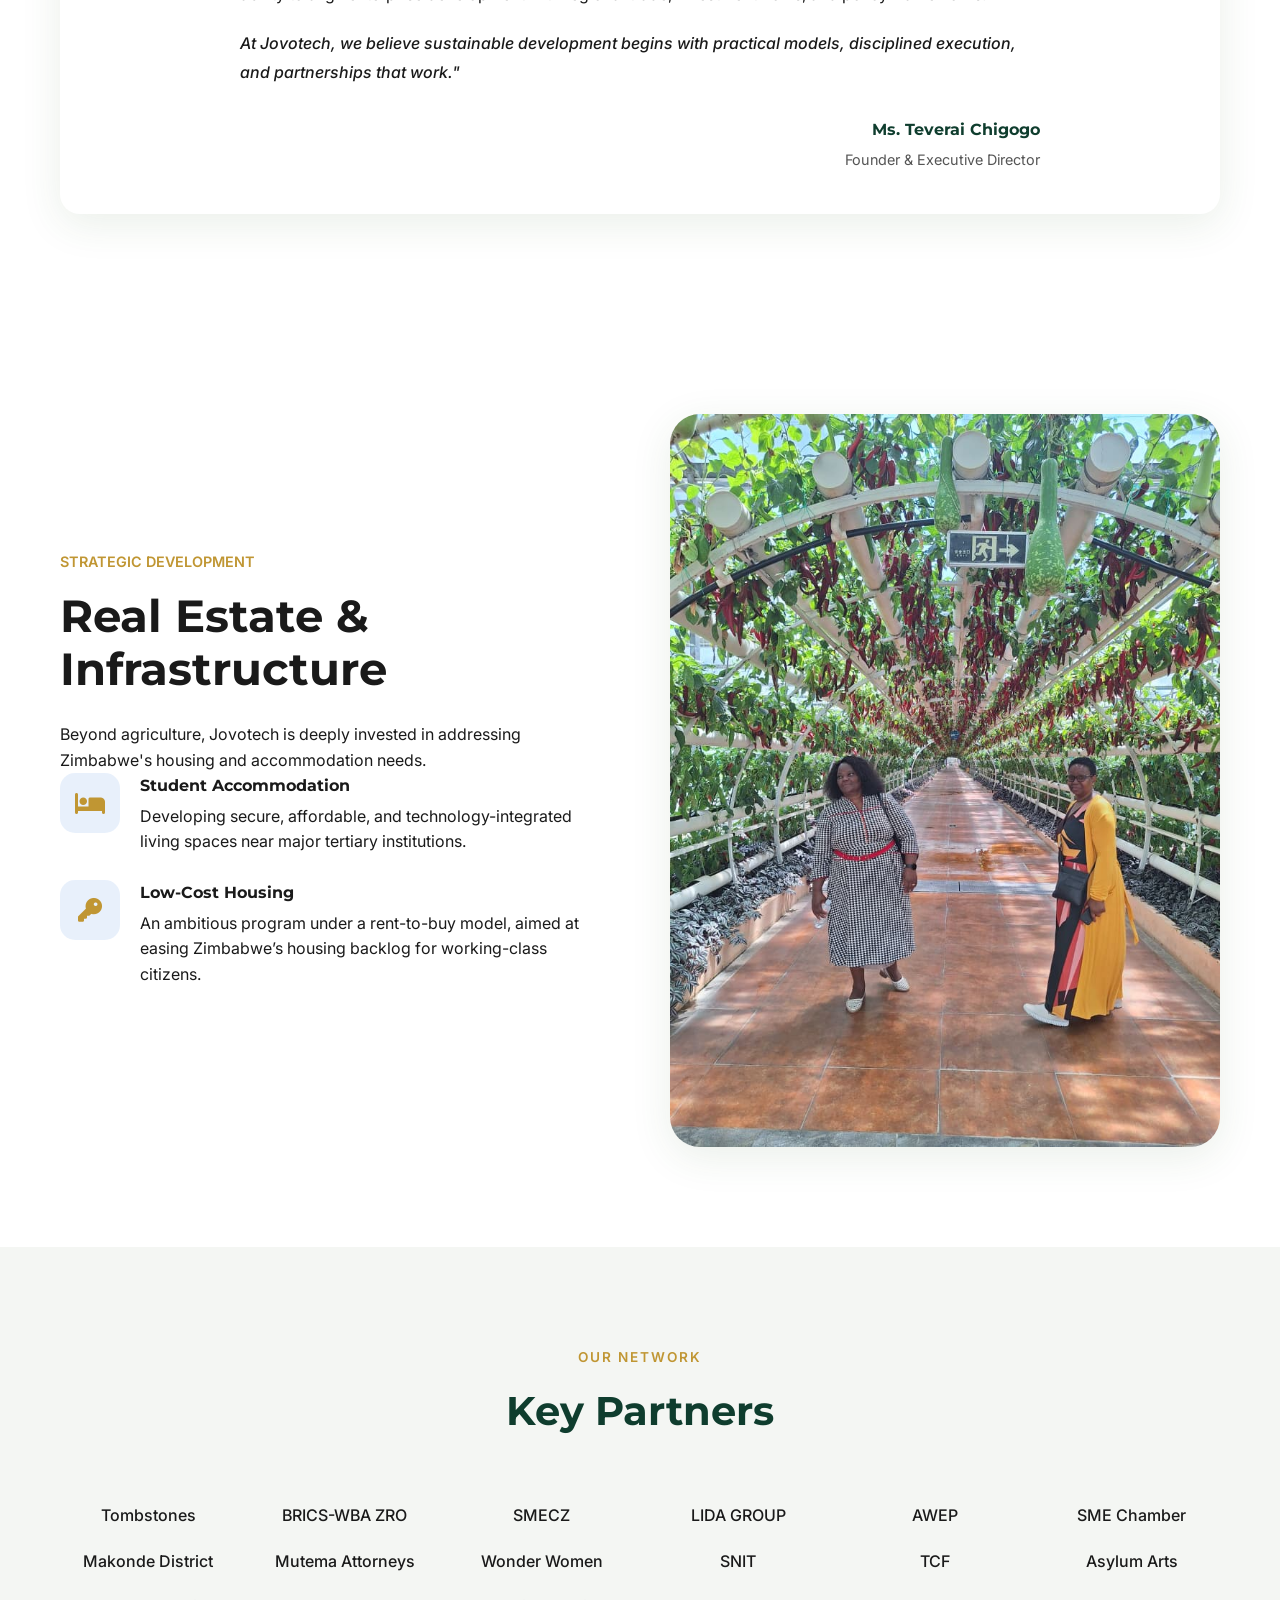
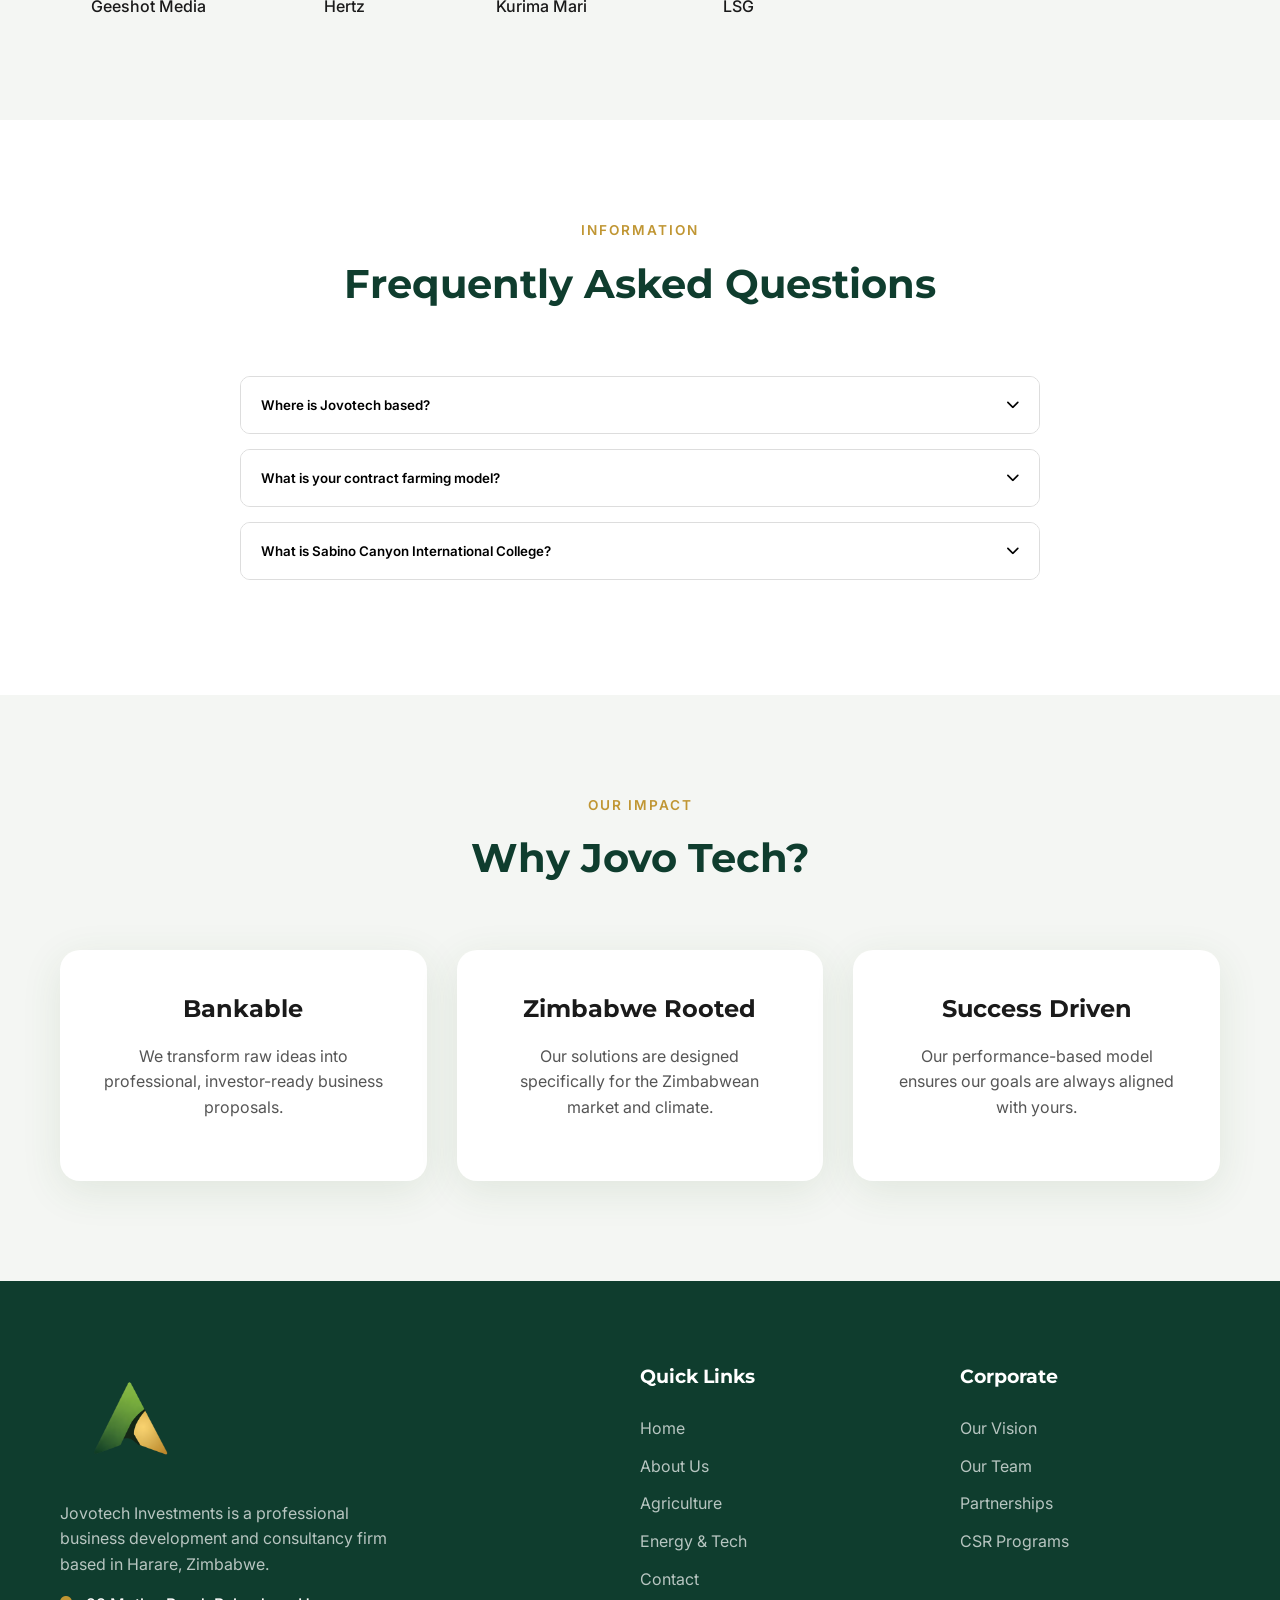
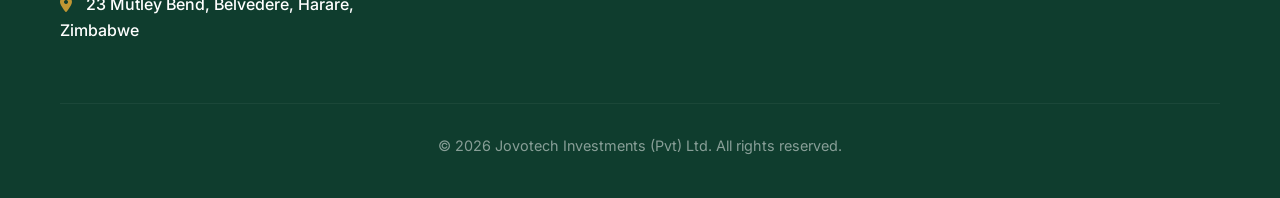
==== commit 34cac9b0: "feat: Add gallery page, new images, and update content, navigation, and styles across multiple pages" ====
--- a/about.html
+++ b/about.html
@@ -35,7 +35,7 @@
             align-items: center;
             color: white;
             position: relative;
-            background: linear-gradient(rgba(15, 61, 46, 0.8), rgba(0, 0, 0, 0.6)), url('images/28e4e9ed495f45c758f36afa6b7032ad.jpg') center/cover;
+            background: linear-gradient(rgba(15, 61, 46, 0.8), rgba(0, 0, 0, 0.6)), url('images/IMG-20260204-WA0087.jpg') center/cover;
         }
 
         .mission-vision {
@@ -71,6 +71,7 @@
                     <li><a href="index.html">Home</a></li>
                     <li><a href="about.html" class="active">About Us</a></li>
                     <li><a href="agriculture.html">Agriculture</a></li>
+                    <li><a href="gallery.html">Gallery</a></li>
                     <li><a href="energy.html">Energy & EVs</a></li>
                     <li><a href="students.html">Development</a></li>
                     <li><a href="contact.html" class="btn btn-primary">Partner With Us</a></li>
@@ -104,7 +105,7 @@
                         bridge the gaps in Zimbabwe's most critical sectors.</p>
                 </div>
                 <div class="split-image">
-                    <img src="images/481b0862309ed96fc1a80d5907f2fc52.jpg" alt="Jovo Tech Operations"
+                    <img src="images/IMG-20260204-WA0105.jpg" alt="Jovo Tech Operations"
                         class="image-rounded">
                 </div>
             </div>
@@ -155,7 +156,7 @@
                 </div>
                 <!-- operations -->
                 <div class="sector-card">
-                    <img src="images/9eb06848cce89fc5d8f48e50bcea269e.jpg" alt="Ms. Joylyn C. Nhapi"
+                    <img src="images/IMG-20260203-WA0053.jpg" alt="Ms. Joylyn C. Nhapi"
                         class="image-rounded"
                         style="width: 100%; height: 250px; object-fit: cover; margin-bottom: 20px;">
                     <h3>Ms. Joylyn C. Nhapi</h3>
@@ -165,7 +166,7 @@
                 </div>
                 <!-- Legal -->
                 <div class="sector-card">
-                    <img src="images/859ac5c2d112159575f0fac1000f09ef.jpg" alt="Mrs. Everjoy Chenai Mutema"
+                    <img src="images/IMG-20260203-WA0054.jpg" alt="Mrs. Everjoy Chenai Mutema"
                         class="image-rounded"
                         style="width: 100%; height: 250px; object-fit: cover; margin-bottom: 20px;">
                     <h3>Mrs. Everjoy C. Mutema</h3>
@@ -271,7 +272,7 @@
                     </div>
                 </div>
                 <div class="split-image">
-                    <img src="images/af2193872a6408d8120b0f67f83466a5.jpg" alt="Housing Projects" class="image-rounded">
+                    <img src="images/IMG-20260204-WA0099.jpg" alt="Housing Projects" class="image-rounded">
                 </div>
             </div>
         </div>
@@ -383,7 +384,11 @@
                     <a href="index.html" class="logo" style="margin-bottom: 20px;">
                         <img src="images/icon2.png" alt="Jovo Tech Logo" style="height: 120px;">
                     </a>
-                    <p>Building sustainable, tech-driven, and agriculture-centered enterprises in Zimbabwe.</p>
+                    <p>Jovotech Investments is a professional business development and consultancy firm based in Harare, Zimbabwe.</p>
+                     <p style="margin-top: 15px; opacity: 1; font-weight: 500;">
+                        <i class="fas fa-map-marker-alt" style="color: var(--secondary-color); margin-right: 10px;"></i>
+                        23 Mutley Bend, Belvedere, Harare, Zimbabwe
+                    </p>
                 </div>
                 <div class="footer-links">
                     <h4>Quick Links</h4>
--- a/styles.css
+++ b/styles.css
@@ -1,38 +1,38 @@
 :root {
-    --primary-color: #0f3d2e;
-    /* Deep Logo Green */
-    --primary-light: #1f6b3a;
-    /* Lighter Logo Green */
-    --secondary-color: #C09633;
-    /* Logo Gold/Bronze */
-    --accent-color: #E2B03D;
-    /* Brighter Gold */
-    --text-color: #1A1A1A;
-    --text-light: #555555;
-    --bg-light: #FFFFFF;
-    --bg-soft: #F4F6F3;
-    /* Hint of green in the grey */
-    --bg-dark: #0b0b0b;
-    /* Matching logo background */
-    --white: #FFFFFF;
-    --glass: rgba(255, 255, 255, 0.1);
-    --shadow: 0 10px 40px rgba(47, 97, 38, 0.1);
-    --transition: all 0.4s cubic-bezier(0.165, 0.84, 0.44, 1);
-    --whatsapp: #25D366;
+  --primary-color: #0f3d2e;
+  /* Deep Logo Green */
+  --primary-light: #1f6b3a;
+  /* Lighter Logo Green */
+  --secondary-color: #c09633;
+  /* Logo Gold/Bronze */
+  --accent-color: #e2b03d;
+  /* Brighter Gold */
+  --text-color: #1a1a1a;
+  --text-light: #555555;
+  --bg-light: #ffffff;
+  --bg-soft: #f4f6f3;
+  /* Hint of green in the grey */
+  --bg-dark: #0b0b0b;
+  /* Matching logo background */
+  --white: #ffffff;
+  --glass: rgba(255, 255, 255, 0.1);
+  --shadow: 0 10px 40px rgba(47, 97, 38, 0.1);
+  --transition: all 0.4s cubic-bezier(0.165, 0.84, 0.44, 1);
+  --whatsapp: #25d366;
 }
 
 * {
-    margin: 0;
-    padding: 0;
-    box-sizing: border-box;
+  margin: 0;
+  padding: 0;
+  box-sizing: border-box;
 }
 
 body {
-    font-family: 'Inter', sans-serif;
-    color: var(--text-color);
-    line-height: 1.6;
-    overflow-x: hidden;
-    background-color: var(--bg-light);
+  font-family: "Inter", sans-serif;
+  color: var(--text-color);
+  line-height: 1.6;
+  overflow-x: hidden;
+  background-color: var(--bg-light);
 }
 
 h1,
@@ -40,653 +40,764 @@
 h3,
 h4,
 .logo {
-    font-family: 'Montserrat', sans-serif;
-    font-weight: 700;
+  font-family: "Montserrat", sans-serif;
+  font-weight: 700;
 }
 
 .container {
-    max-width: 1200px;
-    margin: 0 auto;
-    padding: 0 20px;
+  max-width: 1200px;
+  margin: 0 auto;
+  padding: 0 20px;
 }
 
 a {
-    text-decoration: none;
-    color: inherit;
-    transition: var(--transition);
+  text-decoration: none;
+  color: inherit;
+  transition: var(--transition);
 }
 
 ul {
-    list-style: none;
+  list-style: none;
 }
 
 img {
-    max-width: 100%;
-    height: auto;
-    display: block;
+  max-width: 100%;
+  height: auto;
+  display: block;
 }
 
 /* Header & Nav */
 #main-header {
-    padding: 20px 0;
-    position: fixed;
-    width: 100%;
-    top: 0;
-    z-index: 1000;
-    background: transparent;
-    transition: var(--transition);
-    color: var(--white);
-    /* Default white for hero background */
+  padding: 20px 0;
+  position: fixed;
+  width: 100%;
+  top: 0;
+  z-index: 1000;
+  background: transparent;
+  transition: var(--transition);
+  color: var(--white);
+  /* Default white for hero background */
+}
+
+#main-header.header-initial-dark {
+  background-color: var(--primary-color);
 }
 
 #main-header.scrolled {
-    background: rgba(255, 255, 255, 0.98);
-    backdrop-filter: blur(15px);
-    padding: 12px 0;
-    box-shadow: 0 5px 20px rgba(0, 0, 0, 0.1);
-    color: var(--text-color);
-    /* Dark text for scrolled header */
+  background: rgba(255, 255, 255, 0.98);
+  backdrop-filter: blur(15px);
+  padding: 12px 0;
+  box-shadow: 0 5px 20px rgba(0, 0, 0, 0.1);
+  color: var(--text-color);
+  /* Dark text for scrolled header */
 }
 
 nav {
-    display: flex;
-    justify-content: space-between;
-    align-items: center;
+  display: flex;
+  justify-content: space-between;
+  align-items: center;
 }
 
 .logo {
-    display: flex;
-    align-items: center;
-    gap: 10px;
+  display: flex;
+  align-items: center;
+  gap: 10px;
 }
 
 .logo img {
-    height: 90px;
-    width: auto;
-    transition: var(--transition);
+  height: 90px;
+  width: auto;
+  transition: var(--transition);
 }
 
 #main-header.scrolled .logo img {
-    filter: none;
+  filter: none;
 }
 
 .logo span {
-    display: none;
-    /* Hide text if logo image is present */
+  display: none;
+  /* Hide text if logo image is present */
 }
 
 .nav-links {
-    display: flex;
-    gap: 30px;
-    align-items: center;
+  display: flex;
+  gap: 30px;
+  align-items: center;
 }
 
 .nav-links a {
-    font-weight: 500;
-    font-size: 0.95rem;
-    position: relative;
+  font-weight: 500;
+  font-size: 0.95rem;
+  position: relative;
 }
 
 .nav-links a::after {
-    content: '';
-    position: absolute;
-    bottom: -5px;
-    left: 0;
-    width: 0;
-    height: 2px;
-    background: var(--secondary-color);
-    transition: var(--transition);
+  content: "";
+  position: absolute;
+  bottom: -5px;
+  left: 0;
+  width: 0;
+  height: 2px;
+  background: var(--secondary-color);
+  transition: var(--transition);
 }
 
 .nav-links a:hover::after,
 .nav-links a.active::after {
-    width: 100%;
+  width: 100%;
 }
 
 .mobile-toggle {
-    display: none;
-    font-size: 1.5rem;
-    cursor: pointer;
+  display: none;
+  font-size: 1.5rem;
+  cursor: pointer;
 }
 
 /* Hero Section */
 .hero {
-    height: 100vh;
-    display: flex;
-    align-items: center;
-    position: relative;
-    overflow: hidden;
-    color: var(--white);
+  height: 100vh;
+  display: flex;
+  align-items: center;
+  position: relative;
+  overflow: hidden;
+  color: var(--white);
 }
 
 .hero-bg {
-    position: absolute;
-    top: 0;
-    left: 0;
-    width: 100%;
-    height: 100%;
-    background: linear-gradient(rgba(0, 0, 0, 0.5), rgba(0, 0, 0, 0.5)), url('hero_placeholder.jpg') center/cover no-repeat;
-    z-index: -1;
-    transform: scale(1.1);
-    transition: transform 5s ease;
+  position: absolute;
+  top: 0;
+  left: 0;
+  width: 100%;
+  height: 100%;
+  background:
+    linear-gradient(rgba(0, 0, 0, 0.5), rgba(0, 0, 0, 0.5)),
+    url("hero_placeholder.jpg") center/cover no-repeat;
+  z-index: -1;
+  transform: scale(1.1);
+  transition: transform 5s ease;
 }
 
 .hero:hover .hero-bg {
-    transform: scale(1);
+  transform: scale(1);
 }
 
 .hero-content {
-    max-width: 700px;
+  max-width: 700px;
 }
 
 .hero h1 {
-    font-size: 4rem;
-    line-height: 1.1;
-    margin-bottom: 20px;
-    animation: fadeInUp 1s ease forwards;
+  font-size: 4rem;
+  line-height: 1.1;
+  margin-bottom: 20px;
+  animation: fadeInUp 1s ease forwards;
 }
 
 .hero p {
-    font-size: 1.2rem;
-    margin-bottom: 30px;
-    opacity: 0.9;
-    animation: fadeInUp 1s ease 0.2s forwards;
-    animation-fill-mode: both;
+  font-size: 1.2rem;
+  margin-bottom: 30px;
+  opacity: 0.9;
+  animation: fadeInUp 1s ease 0.2s forwards;
+  animation-fill-mode: both;
 }
 
 .hero-btns {
-    display: flex;
-    gap: 20px;
-    animation: fadeInUp 1s ease 0.4s forwards;
-    animation-fill-mode: both;
+  display: flex;
+  gap: 20px;
+  animation: fadeInUp 1s ease 0.4s forwards;
+  animation-fill-mode: both;
 }
 
 /* Buttons */
 .btn {
-    padding: 14px 30px;
-    border-radius: 50px;
-    font-weight: 600;
-    cursor: pointer;
-    display: inline-block;
-    border: none;
-    text-align: center;
+  padding: 14px 30px;
+  border-radius: 50px;
+  font-weight: 600;
+  cursor: pointer;
+  display: inline-block;
+  border: none;
+  text-align: center;
 }
 
 .btn-primary {
-    background: linear-gradient(135deg, var(--primary-color), var(--primary-light));
-    color: var(--white);
-    box-shadow: 0 10px 20px rgba(47, 97, 38, 0.2);
+  background: linear-gradient(
+    135deg,
+    var(--primary-color),
+    var(--primary-light)
+  );
+  color: var(--white);
+  box-shadow: 0 10px 20px rgba(47, 97, 38, 0.2);
 }
 
 .btn-primary:hover {
-    transform: translateY(-3px);
-    box-shadow: 0 15px 30px rgba(47, 97, 38, 0.3);
+  transform: translateY(-3px);
+  box-shadow: 0 15px 30px rgba(47, 97, 38, 0.3);
 }
 
 .btn-outline {
-    border: 2px solid var(--secondary-color);
-    color: var(--secondary-color);
+  border: 2px solid var(--secondary-color);
+  color: var(--secondary-color);
 }
 
 .btn-outline:hover {
-    background: var(--secondary-color);
-    color: var(--bg-dark);
+  background: var(--secondary-color);
+  color: var(--bg-dark);
 }
 
 /* Sections */
 .section-padding {
-    padding: 100px 0;
+  padding: 100px 0;
 }
 
 .section-title {
-    text-align: center;
-    margin-bottom: 60px;
+  text-align: center;
+  margin-bottom: 60px;
 }
 
 .section-title span {
-    color: var(--secondary-color);
-    font-weight: 600;
-    text-transform: uppercase;
-    letter-spacing: 2px;
-    font-size: 0.85rem;
-    display: block;
-    margin-bottom: 10px;
+  color: var(--secondary-color);
+  font-weight: 600;
+  text-transform: uppercase;
+  letter-spacing: 2px;
+  font-size: 0.85rem;
+  display: block;
+  margin-bottom: 10px;
 }
 
 .section-title h2 {
-    font-size: 2.5rem;
-    color: var(--primary-color);
+  font-size: 2.5rem;
+  color: var(--primary-color);
 }
 
 .bg-soft {
-    background-color: var(--bg-soft);
+  background-color: var(--bg-soft);
 }
 
 /* Sector Grid */
 .sector-grid {
-    display: grid;
-    grid-template-columns: repeat(auto-fit, minmax(280px, 1fr));
-    gap: 30px;
+  display: grid;
+  grid-template-columns: repeat(auto-fit, minmax(280px, 1fr));
+  gap: 30px;
 }
 
 .sector-card {
-    background: var(--white);
-    padding: 40px;
-    border-radius: 20px;
-    box-shadow: var(--shadow);
-    transition: var(--transition);
-    position: relative;
-    overflow: hidden;
+  background: var(--white);
+  padding: 40px;
+  border-radius: 20px;
+  box-shadow: var(--shadow);
+  transition: var(--transition);
+  position: relative;
+  overflow: hidden;
 }
 
 .sector-card:hover {
-    transform: translateY(-10px);
+  transform: translateY(-10px);
 }
 
 .sector-card i {
-    font-size: 2.5rem;
-    color: var(--secondary-color);
-    margin-bottom: 25px;
-    display: block;
+  font-size: 2.5rem;
+  color: var(--secondary-color);
+  margin-bottom: 25px;
+  display: block;
 }
 
 .sector-card h3 {
-    margin-bottom: 15px;
-    font-size: 1.5rem;
+  margin-bottom: 15px;
+  font-size: 1.5rem;
 }
 
 .sector-card p {
-    color: var(--text-light);
-    margin-bottom: 20px;
+  color: var(--text-light);
+  margin-bottom: 20px;
 }
 
 .sector-card .learn-more {
-    font-weight: 600;
-    color: var(--primary-color);
-    display: flex;
-    align-items: center;
-    gap: 10px;
+  font-weight: 600;
+  color: var(--primary-color);
+  display: flex;
+  align-items: center;
+  gap: 10px;
 }
 
 .sector-card .learn-more i {
-    font-size: 0.9rem;
-    margin: 0;
+  font-size: 0.9rem;
+  margin: 0;
 }
 
 /* Split Layout */
 .split-layout {
-    display: grid;
-    grid-template-columns: 1fr 1fr;
-    gap: 60px;
-    align-items: center;
+  display: grid;
+  grid-template-columns: 1fr 1fr;
+  gap: 60px;
+  align-items: center;
 }
 
 .image-rounded {
-    border-radius: 30px;
-    box-shadow: var(--shadow);
+  border-radius: 30px;
+  box-shadow: var(--shadow);
 }
 
 .split-text span {
-    color: var(--secondary-color);
-    font-weight: 600;
-    text-transform: uppercase;
-    font-size: 0.9rem;
+  color: var(--secondary-color);
+  font-weight: 600;
+  text-transform: uppercase;
+  font-size: 0.9rem;
 }
 
 .split-text h2 {
-    font-size: 2.8rem;
-    margin: 15px 0 25px;
-    line-height: 1.2;
+  font-size: 2.8rem;
+  margin: 15px 0 25px;
+  line-height: 1.2;
 }
 
 /* Energy Boxes */
 .energy-box {
-    display: flex;
-    gap: 20px;
-    margin-bottom: 25px;
+  display: flex;
+  gap: 20px;
+  margin-bottom: 25px;
 }
 
 .energy-box i {
-    font-size: 1.5rem;
-    color: var(--secondary-color);
-    background: rgba(30, 111, 217, 0.1);
-    width: 60px;
-    height: 60px;
-    display: flex;
-    align-items: center;
-    justify-content: center;
-    border-radius: 15px;
-    flex-shrink: 0;
+  font-size: 1.5rem;
+  color: var(--secondary-color);
+  background: rgba(30, 111, 217, 0.1);
+  width: 60px;
+  height: 60px;
+  display: flex;
+  align-items: center;
+  justify-content: center;
+  border-radius: 15px;
+  flex-shrink: 0;
 }
 
 .energy-box h4 {
-    margin-bottom: 5px;
+  margin-bottom: 5px;
 }
 
 /* Footer */
 .main-footer {
-    background: var(--primary-color);
-    color: var(--white);
-    padding: 80px 0 40px;
+  background: var(--primary-color);
+  color: var(--white);
+  padding: 80px 0 40px;
 }
 
 .footer-grid {
-    display: grid;
-    grid-template-columns: 2fr 1fr 1fr;
-    gap: 60px;
-    margin-bottom: 60px;
+  display: grid;
+  grid-template-columns: 2fr 1fr 1fr;
+  gap: 60px;
+  margin-bottom: 60px;
 }
 
 .footer-brand .logo {
-    color: var(--white);
-    margin-bottom: 20px;
-    display: block;
+  color: var(--white);
+  margin-bottom: 20px;
+  display: block;
 }
 
 .footer-brand p {
-    opacity: 0.7;
-    max-width: 350px;
+  opacity: 0.7;
+  max-width: 350px;
 }
 
 .footer-links h4 {
-    margin-bottom: 25px;
-    font-size: 1.2rem;
+  margin-bottom: 25px;
+  font-size: 1.2rem;
 }
 
 .footer-links ul li {
-    margin-bottom: 12px;
+  margin-bottom: 12px;
 }
 
 .footer-links ul li a {
-    opacity: 0.7;
+  opacity: 0.7;
 }
 
 .footer-links ul li a:hover {
-    opacity: 1;
-    color: var(--accent-color);
+  opacity: 1;
+  color: var(--accent-color);
 }
 
 .footer-bottom {
-    border-top: 1px solid rgba(255, 255, 255, 0.1);
-    padding-top: 30px;
-    text-align: center;
-    font-size: 0.9rem;
-    opacity: 0.5;
+  border-top: 1px solid rgba(255, 255, 255, 0.1);
+  padding-top: 30px;
+  text-align: center;
+  font-size: 0.9rem;
+  opacity: 0.5;
 }
 
 /* Animations */
 @keyframes fadeInUp {
-    from {
-        opacity: 0;
-        transform: translateY(30px);
-    }
-
-    to {
-        opacity: 1;
-        transform: translateY(0);
-    }
-}
-
-.reveal {
+  from {
     opacity: 0;
-    transform: translateY(50px);
-    transition: 0.8s all ease;
-}
-
-.reveal.active {
+    transform: translateY(30px);
+  }
+
+  to {
     opacity: 1;
     transform: translateY(0);
+  }
+}
+
+.reveal {
+  opacity: 0;
+  transform: translateY(50px);
+  transition: 0.8s all ease;
+}
+
+.reveal.active {
+  opacity: 1;
+  transform: translateY(0);
 }
 
 /* Mobile Responsive */
 @media (max-width: 992px) {
-    .split-layout {
-        grid-template-columns: 1fr;
-    }
-
-    .hero h1 {
-        font-size: 3rem;
-    }
-
-    .footer-grid {
-        grid-template-columns: 1fr 1fr;
-    }
+  .split-layout {
+    grid-template-columns: 1fr;
+  }
+
+  .hero h1 {
+    font-size: 3rem;
+  }
+
+  .footer-grid {
+    grid-template-columns: 1fr 1fr;
+  }
 }
 
 @media (max-width: 768px) {
-    .nav-links {
-        position: fixed;
-        top: 0;
-        right: -100%;
-        width: 80%;
-        height: 100vh;
-        background: var(--bg-dark);
-        display: flex;
-        flex-direction: column;
-        justify-content: center;
-        align-items: center;
-        gap: 40px;
-        transition: 0.5s ease-in-out;
-        z-index: 999;
-    }
-
-    .nav-links.active {
-        right: 0;
-    }
-
-    .nav-links a {
-        font-size: 1.5rem;
-        color: var(--white) !important;
-    }
-
-    .mobile-toggle {
-        display: block;
-        z-index: 1001;
-        position: relative;
-    }
-
-    #main-header.scrolled .mobile-toggle {
-        color: var(--text-color);
-    }
-
-    .hero h1 {
-        font-size: 2.5rem;
-    }
-
-    .footer-grid {
-        grid-template-columns: 1fr;
-    }
-}
-
-/* Preloader */
-#preloader {
+  .nav-links {
     position: fixed;
     top: 0;
-    left: 0;
-    width: 100%;
+    right: -100%;
+    width: 80%;
     height: 100vh;
     background: var(--bg-dark);
     display: flex;
+    flex-direction: column;
     justify-content: center;
     align-items: center;
-    z-index: 9999;
-    transition: opacity 0.5s ease-out, visibility 0.5s;
+    gap: 40px;
+    transition: 0.5s ease-in-out;
+    z-index: 999;
+  }
+
+  .nav-links.active {
+    right: 0;
+  }
+
+  .nav-links a {
+    font-size: 1.5rem;
+    color: var(--white) !important;
+  }
+
+  .mobile-toggle {
+    display: block;
+    z-index: 1001;
+    position: relative;
+  }
+
+  #main-header.scrolled .mobile-toggle {
+    color: var(--text-color);
+  }
+
+  .hero h1 {
+    font-size: 2.5rem;
+  }
+
+  .footer-grid {
+    grid-template-columns: 1fr;
+  }
+}
+
+/* Preloader */
+#preloader {
+  position: fixed;
+  top: 0;
+  left: 0;
+  width: 100%;
+  height: 100vh;
+  background: var(--bg-dark);
+  display: flex;
+  justify-content: center;
+  align-items: center;
+  z-index: 9999;
+  transition:
+    opacity 0.5s ease-out,
+    visibility 0.5s;
 }
 
 .loader {
-    width: 50px;
-    height: 50px;
-    border: 5px solid var(--glass);
-    border-top: 5px solid var(--secondary-color);
-    border-radius: 50%;
-    animation: spin 0.8s linear infinite;
+  width: 50px;
+  height: 50px;
+  border: 5px solid var(--glass);
+  border-top: 5px solid var(--secondary-color);
+  border-radius: 50%;
+  animation: spin 0.8s linear infinite;
 }
 
 @keyframes spin {
-    0% {
-        transform: rotate(0deg);
-    }
-
-    100% {
-        transform: rotate(360deg);
-    }
+  0% {
+    transform: rotate(0deg);
+  }
+
+  100% {
+    transform: rotate(360deg);
+  }
 }
 
 /* Floating WhatsApp FAB */
 .fab-whatsapp {
-    position: fixed;
-    bottom: 30px;
-    right: 30px;
-    width: 60px;
-    height: 60px;
-    background: var(--whatsapp);
-    color: white !important;
-    border-radius: 50%;
-    display: flex;
-    justify-content: center;
-    align-items: center;
-    font-size: 30px;
-    box-shadow: 0 4px 15px rgba(0, 0, 0, 0.3);
-    z-index: 1002;
-    transition: var(--transition);
+  position: fixed;
+  bottom: 30px;
+  right: 30px;
+  width: 60px;
+  height: 60px;
+  background: var(--whatsapp);
+  color: white !important;
+  border-radius: 50%;
+  display: flex;
+  justify-content: center;
+  align-items: center;
+  font-size: 30px;
+  box-shadow: 0 4px 15px rgba(0, 0, 0, 0.3);
+  z-index: 1002;
+  transition: var(--transition);
 }
 
 .fab-whatsapp:hover {
-    transform: scale(1.1) translateY(-5px);
-    box-shadow: 0 6px 20px rgba(0, 0, 0, 0.4);
+  transform: scale(1.1) translateY(-5px);
+  box-shadow: 0 6px 20px rgba(0, 0, 0, 0.4);
 }
 
 /* FAQ Styling */
 .faq-container {
-    max-width: 800px;
-    margin: 0 auto;
+  max-width: 800px;
+  margin: 0 auto;
 }
 
 .faq-item {
-    margin-bottom: 15px;
-    border: 1px solid #ddd;
-    border-radius: 10px;
-    overflow: hidden;
+  margin-bottom: 15px;
+  border: 1px solid #ddd;
+  border-radius: 10px;
+  overflow: hidden;
 }
 
 .faq-toggle {
-    width: 100%;
-    padding: 20px;
-    text-align: left;
-    background: var(--white);
-    border: none;
-    font-weight: 600;
-    cursor: pointer;
-    display: flex;
-    justify-content: space-between;
-    align-items: center;
-    font-family: inherit;
+  width: 100%;
+  padding: 20px;
+  text-align: left;
+  background: var(--white);
+  border: none;
+  font-weight: 600;
+  cursor: pointer;
+  display: flex;
+  justify-content: space-between;
+  align-items: center;
+  font-family: inherit;
 }
 
 .faq-content {
-    padding: 0 20px 20px;
-    display: none;
-    color: var(--text-light);
+  padding: 0 20px 20px;
+  display: none;
+  color: var(--text-light);
 }
 
 /* Responsive Fixes for Contact and About Pages */
 @media (max-width: 992px) {
-    .contact-container {
-        grid-template-columns: 1fr !important;
-        gap: 40px !important;
-    }
-
-    .contact-form {
-        padding: 30px;
-    }
-
-    .mission-vision {
-        grid-template-columns: 1fr !important;
-    }
+  .contact-container {
+    grid-template-columns: 1fr !important;
+    gap: 40px !important;
+  }
+
+  .contact-form {
+    padding: 30px;
+  }
+
+  .mission-vision {
+    grid-template-columns: 1fr !important;
+  }
 }
 
 @media (max-width: 768px) {
-    .section-padding {
-        padding: 80px 0 !important;
-    }
-
-    .split-layout {
-        gap: 40px !important;
-        text-align: center;
-    }
-
-    .split-text h2 {
-        font-size: 2.2rem !important;
-        margin-bottom: 20px !important;
-    }
-
-    .hero-btns {
-        flex-direction: column;
-        width: 100%;
-        gap: 15px !important;
-    }
-
-    .hero-btns .btn {
-        width: 100%;
-    }
-
-    .hero h1 {
-        font-size: 2.5rem !important;
-        line-height: 1.2;
-    }
-
-    .hero p {
-        font-size: 1.1rem !important;
-        margin-bottom: 40px !important;
-    }
-
-    .page-hero {
-        height: 45vh !important;
-    }
-
-    .page-hero h1 {
-        font-size: 2.2rem !important;
-    }
-
-    .contact-form {
-        padding: 30px 20px;
-        border-radius: 20px;
-        margin-top: 20px;
-    }
-
-    .contact-method {
-        gap: 15px;
-        text-align: left;
-    }
-
-    .contact-method i {
-        width: 45px;
-        height: 45px;
-        font-size: 1.2rem;
-    }
-
-    .partners-grid {
-        grid-template-columns: repeat(auto-fit, minmax(130px, 1fr)) !important;
-        gap: 25px !important;
-    }
-
-    .sector-grid {
-        gap: 30px !important;
-    }
-
-    .sector-card {
-        padding: 35px 25px !important;
-        margin-bottom: 10px;
-    }
-
-    /* Extra breathing room before footer */
-    section:last-of-type {
-        padding-bottom: 100px !important;
-    }
-
-    .energy-box {
-        flex-direction: column;
-        align-items: center;
-        text-align: center;
-    }
-}+  .section-padding {
+    padding: 80px 0 !important;
+  }
+
+  .split-layout {
+    gap: 40px !important;
+    text-align: center;
+  }
+
+  .split-text h2 {
+    font-size: 2.2rem !important;
+    margin-bottom: 20px !important;
+  }
+
+  .hero-btns {
+    flex-direction: column;
+    width: 100%;
+    gap: 15px !important;
+  }
+
+  .hero-btns .btn {
+    width: 100%;
+  }
+
+  .hero h1 {
+    font-size: 2.5rem !important;
+    line-height: 1.2;
+  }
+
+  .hero p {
+    font-size: 1.1rem !important;
+    margin-bottom: 40px !important;
+  }
+
+  .page-hero {
+    height: 45vh !important;
+  }
+
+  .page-hero h1 {
+    font-size: 2.2rem !important;
+  }
+
+  .contact-form {
+    padding: 30px 20px;
+    border-radius: 20px;
+    margin-top: 20px;
+  }
+
+  .contact-method {
+    gap: 15px;
+    text-align: left;
+  }
+
+  .contact-method i {
+    width: 45px;
+    height: 45px;
+    font-size: 1.2rem;
+  }
+
+  .partners-grid {
+    grid-template-columns: repeat(auto-fit, minmax(130px, 1fr)) !important;
+    gap: 25px !important;
+  }
+
+  .sector-grid {
+    gap: 30px !important;
+  }
+
+  .sector-card {
+    padding: 35px 25px !important;
+    margin-bottom: 10px;
+  }
+
+  /* Extra breathing room before footer */
+  section:last-of-type {
+    padding-bottom: 100px !important;
+  }
+
+  .energy-box {
+    flex-direction: column;
+    align-items: center;
+    text-align: center;
+  }
+}
+
+/* Gallery Page Styles */
+.gallery-grid {
+  display: grid;
+  grid-template-columns: repeat(auto-fill, minmax(300px, 1fr));
+  gap: 20px;
+  margin-top: 40px;
+}
+
+.gallery-item {
+  position: relative;
+  overflow: hidden;
+  border-radius: 15px;
+  box-shadow: var(--shadow);
+  cursor: pointer;
+  transition: var(--transition);
+}
+
+.gallery-item img {
+  width: 100%;
+  height: 300px;
+  object-fit: cover;
+  transition: transform 0.5s ease;
+}
+
+.gallery-item:hover {
+  transform: translateY(-5px);
+}
+
+.gallery-item:hover img {
+  transform: scale(1.1);
+}
+
+.gallery-overlay {
+  position: absolute;
+  bottom: 0;
+  left: 0;
+  width: 100%;
+  background: linear-gradient(to top, rgba(0, 0, 0, 0.8), transparent);
+  padding: 20px;
+  color: white;
+  opacity: 0;
+  transition: var(--transition);
+  transform: translateY(20px);
+}
+
+.gallery-item:hover .gallery-overlay {
+  opacity: 1;
+  transform: translateY(0);
+}
+
+/* Category Sections */
+.category-section {
+  margin-bottom: 80px;
+}
+
+.category-header {
+  border-left: 5px solid var(--secondary-color);
+  padding-left: 20px;
+  margin-bottom: 40px;
+}
+
+.category-header h3 {
+  font-size: 2rem;
+  color: var(--primary-color);
+  margin-bottom: 10px;
+}
+
+.category-header p {
+  font-size: 1.1rem;
+  color: var(--text-light);
+  max-width: 800px;
+}
+
+.category-content ul {
+  list-style: none;
+  margin-top: 20px;
+  padding-left: 0;
+  display: grid;
+  grid-template-columns: repeat(auto-fit, minmax(300px, 1fr));
+  gap: 20px;
+}
+
+.category-content ul li {
+  padding-left: 30px;
+  position: relative;
+  margin-bottom: 10px;
+  color: var(--text-color);
+}
+
+.category-content ul li::before {
+  content: "\f00c";
+  font-family: "Font Awesome 6 Free";
+  font-weight: 900;
+  position: absolute;
+  left: 0;
+  top: 2px;
+  color: var(--secondary-color);
+}
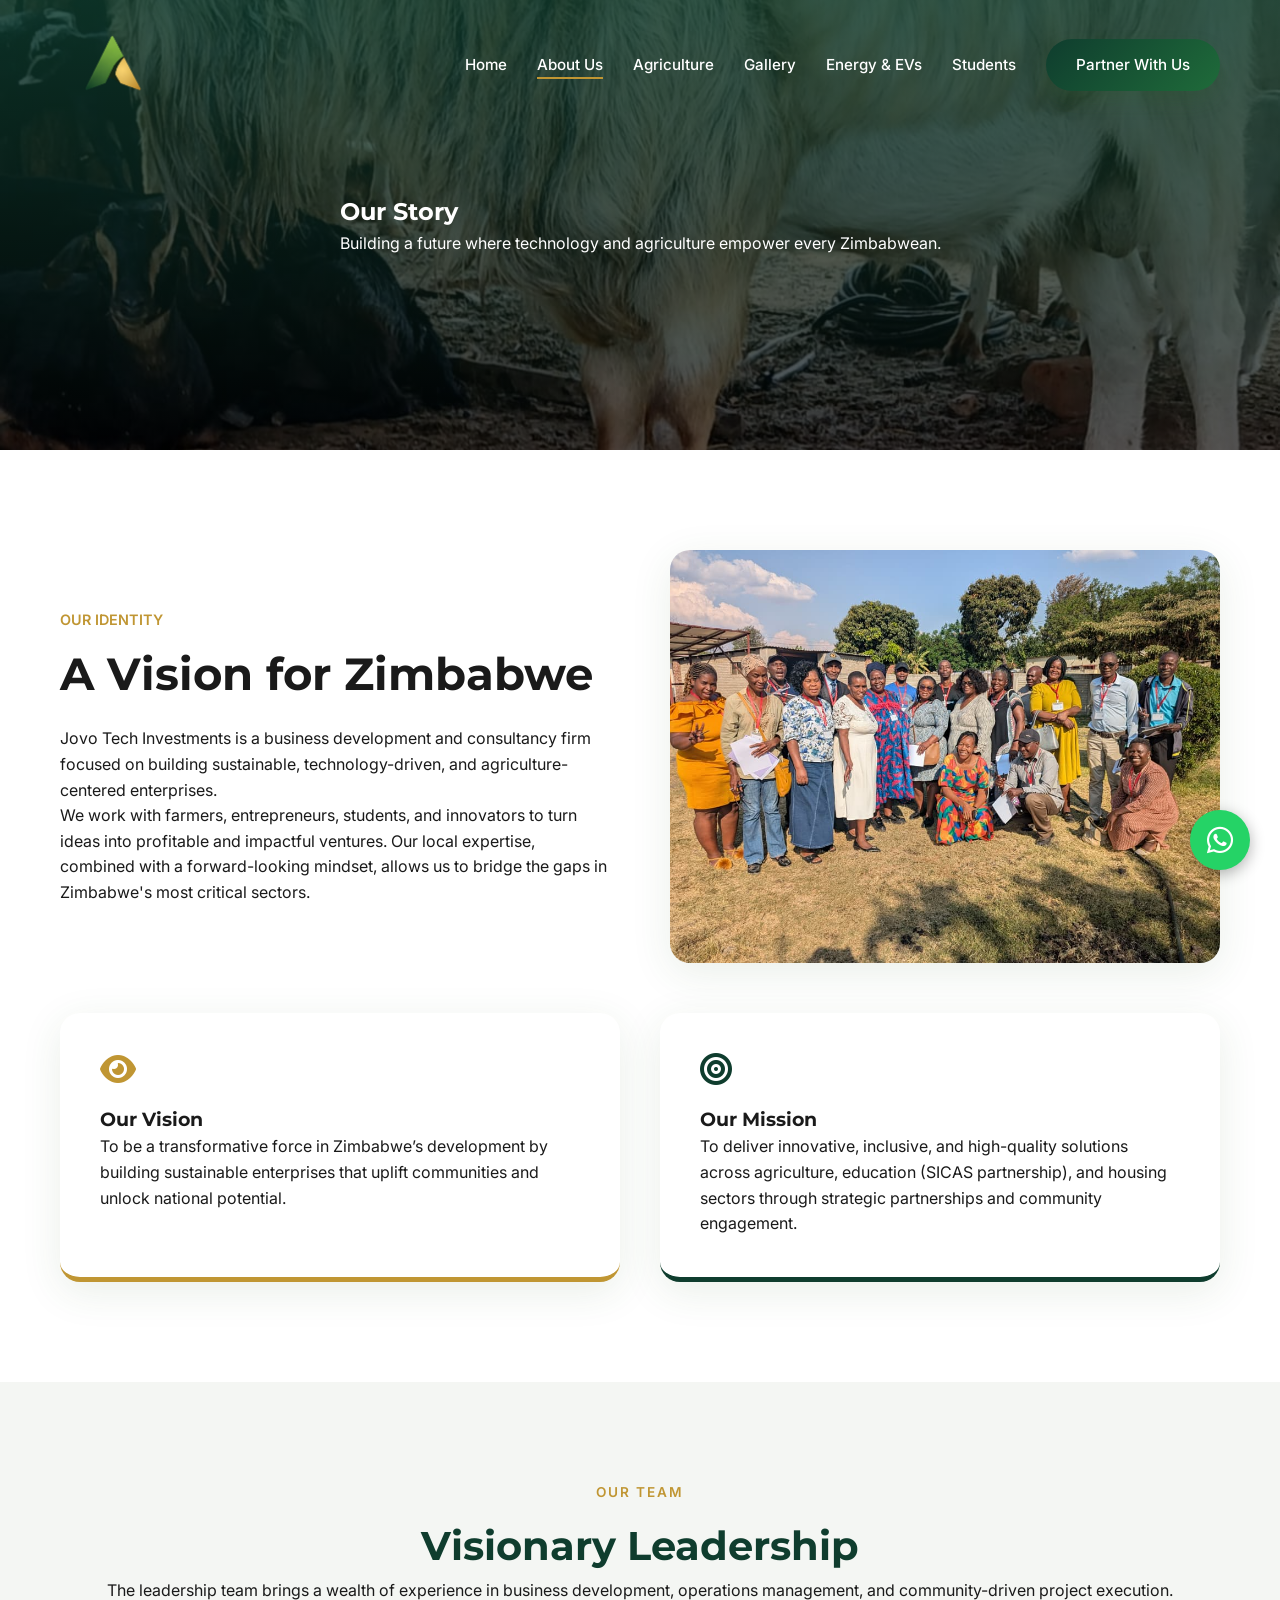
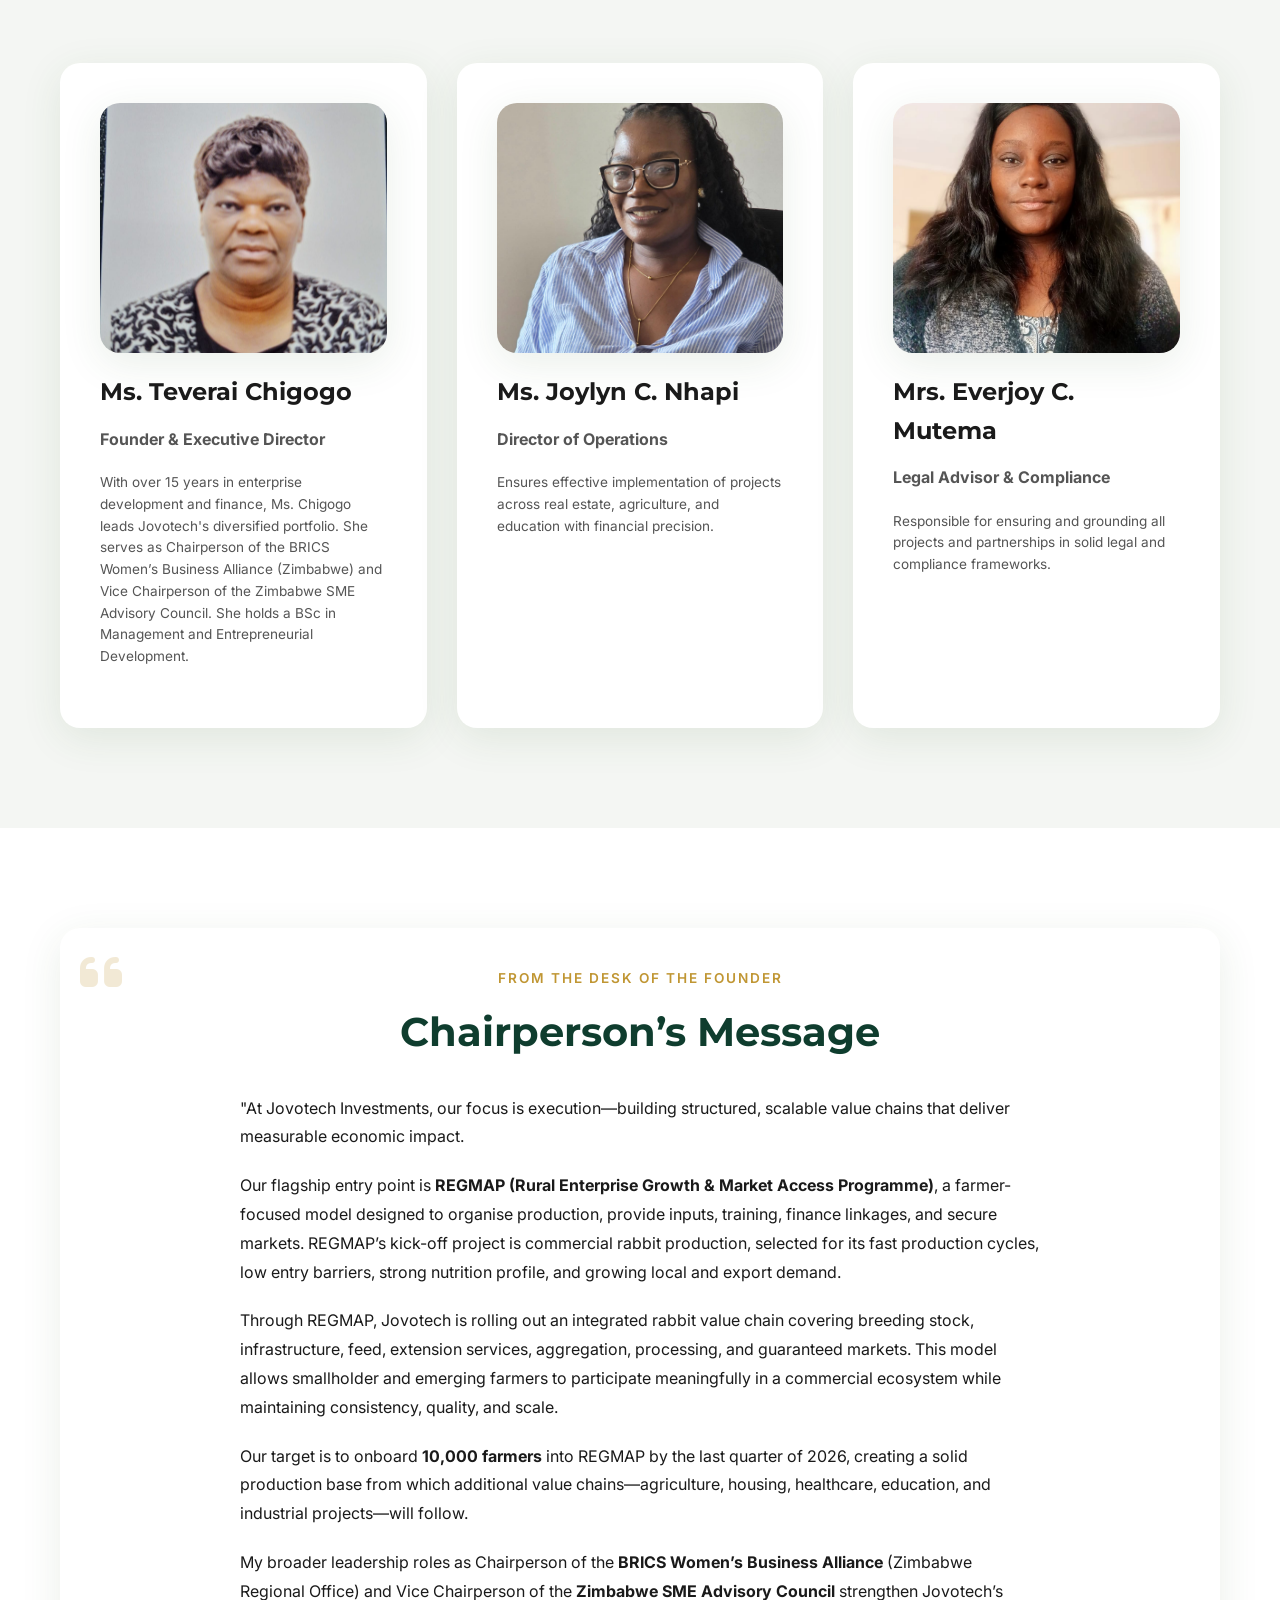
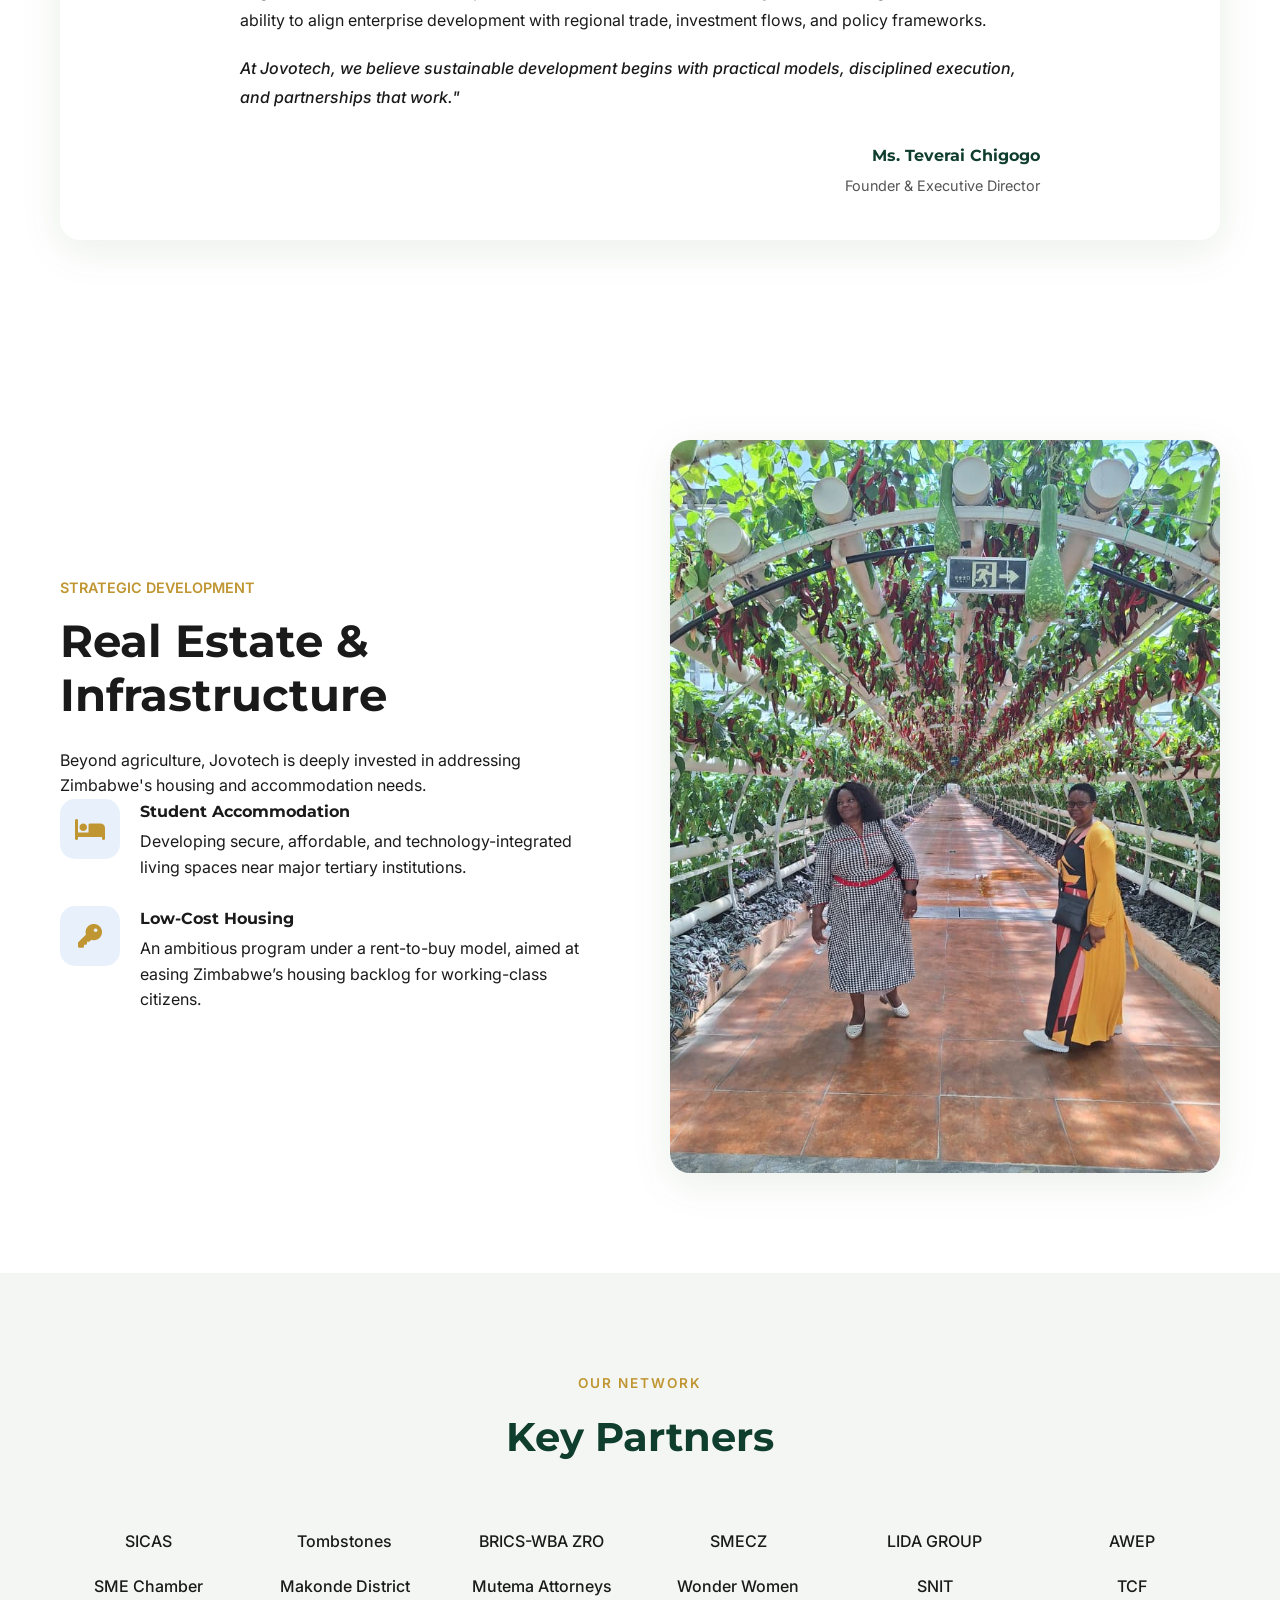
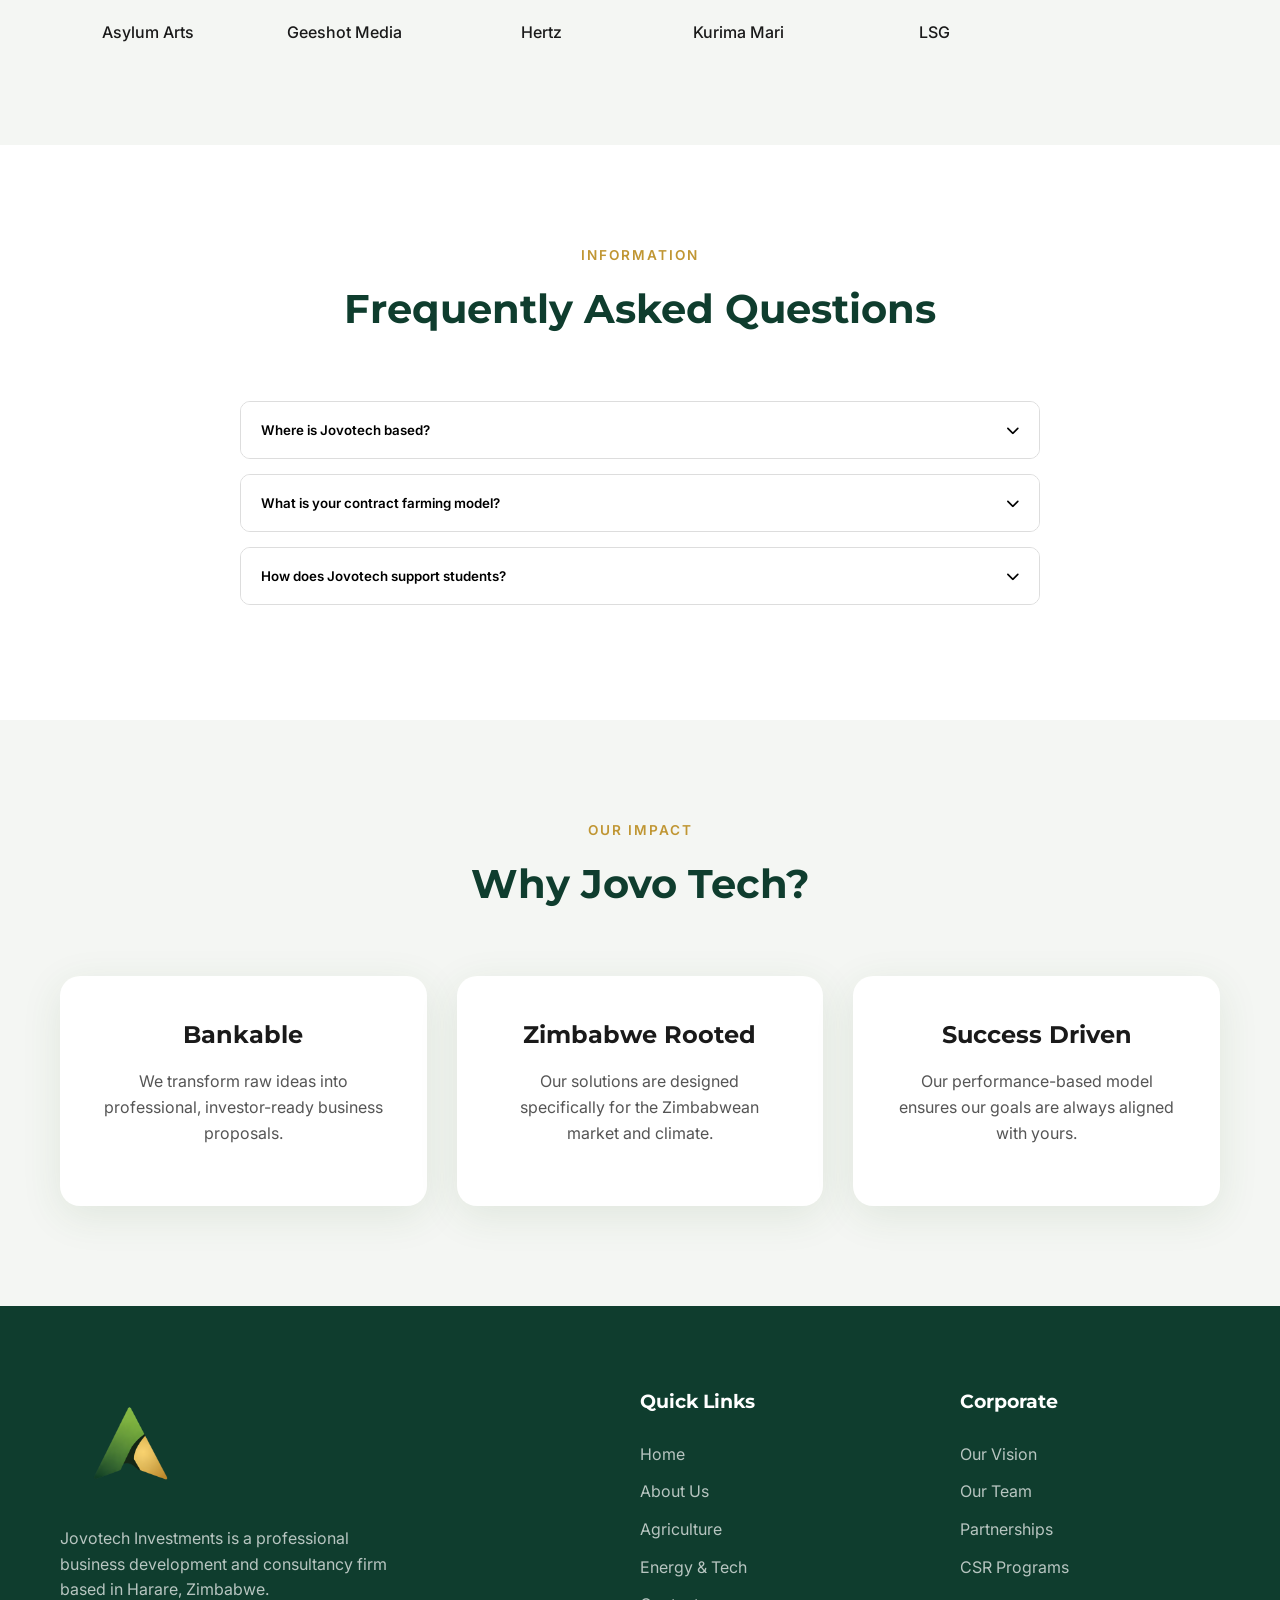
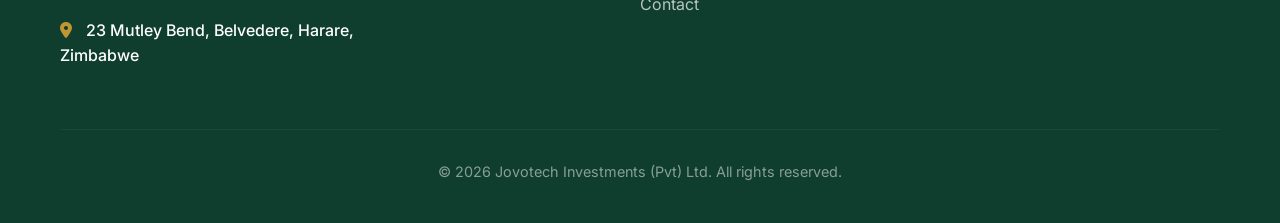
==== commit 18408f8f: "feat: Update image assets and their references in `energy.html` and `index.html`." ====
--- a/about.html
+++ b/about.html
@@ -73,7 +73,7 @@
                     <li><a href="agriculture.html">Agriculture</a></li>
                     <li><a href="gallery.html">Gallery</a></li>
                     <li><a href="energy.html">Energy & EVs</a></li>
-                    <li><a href="students.html">Development</a></li>
+                    <li><a href="students.html">Students</a></li>
                     <li><a href="contact.html" class="btn btn-primary">Partner With Us</a></li>
                 </ul>
                 <div class="mobile-toggle">
@@ -122,7 +122,7 @@
                     <i class="fas fa-bullseye"
                         style="font-size: 2rem; color: var(--primary-color); margin-bottom: 20px;"></i>
                     <h3>Our Mission</h3>
-                    <p>To deliver innovative, inclusive, and high-quality solutions across agriculture, education, and
+                    <p>To deliver innovative, inclusive, and high-quality solutions across agriculture, education (SICAS partnership), and
                         housing sectors through strategic partnerships and community engagement.</p>
                 </div>
             </div>
@@ -166,7 +166,7 @@
                 </div>
                 <!-- Legal -->
                 <div class="sector-card">
-                    <img src="images/IMG-20260203-WA0054.jpg" alt="Mrs. Everjoy Chenai Mutema"
+                    <img src="images/WhatsApp Image 2026-02-04 at 12.05.24.jpeg" alt="Mrs. Everjoy Chenai Mutema"
                         class="image-rounded"
                         style="width: 100%; height: 250px; object-fit: cover; margin-bottom: 20px;">
                     <h3>Mrs. Everjoy C. Mutema</h3>
@@ -287,6 +287,7 @@
             </div>
             <div class="partners-grid"
                 style="display: grid; grid-template-columns: repeat(auto-fit, minmax(150px, 1fr)); gap: 20px; text-align: center; font-weight: 500;">
+                <div class="partner-item">SICAS</div>
                 <div class="partner-item">Tombstones</div>
                 <div class="partner-item">BRICS-WBA ZRO</div>
                 <div class="partner-item">SMECZ</div>
@@ -337,12 +338,11 @@
                 </div>
                 <div class="faq-item">
                     <button class="faq-toggle">
-                        What is Sabino Canyon International College?
+                        How does Jovotech support students?
                         <i class="fas fa-chevron-down"></i>
                     </button>
                     <div class="faq-content">
-                        <p>SCIC is Jovotech’s state-of-the-art educational complex project in Darwendale, featuring
-                            primary, secondary, and tertiary institutions.</p>
+                        <p>We have a strategic partnership with SICAS (Study in China Admission System) to recruit students for world-class undergraduate programs in China with substantial scholarship opportunities.</p>
                     </div>
                 </div>
             </div>
--- a/styles.css
+++ b/styles.css
@@ -332,7 +332,7 @@
 }
 
 .image-rounded {
-  border-radius: 30px;
+  border-radius: 20px;
   box-shadow: var(--shadow);
 }
 
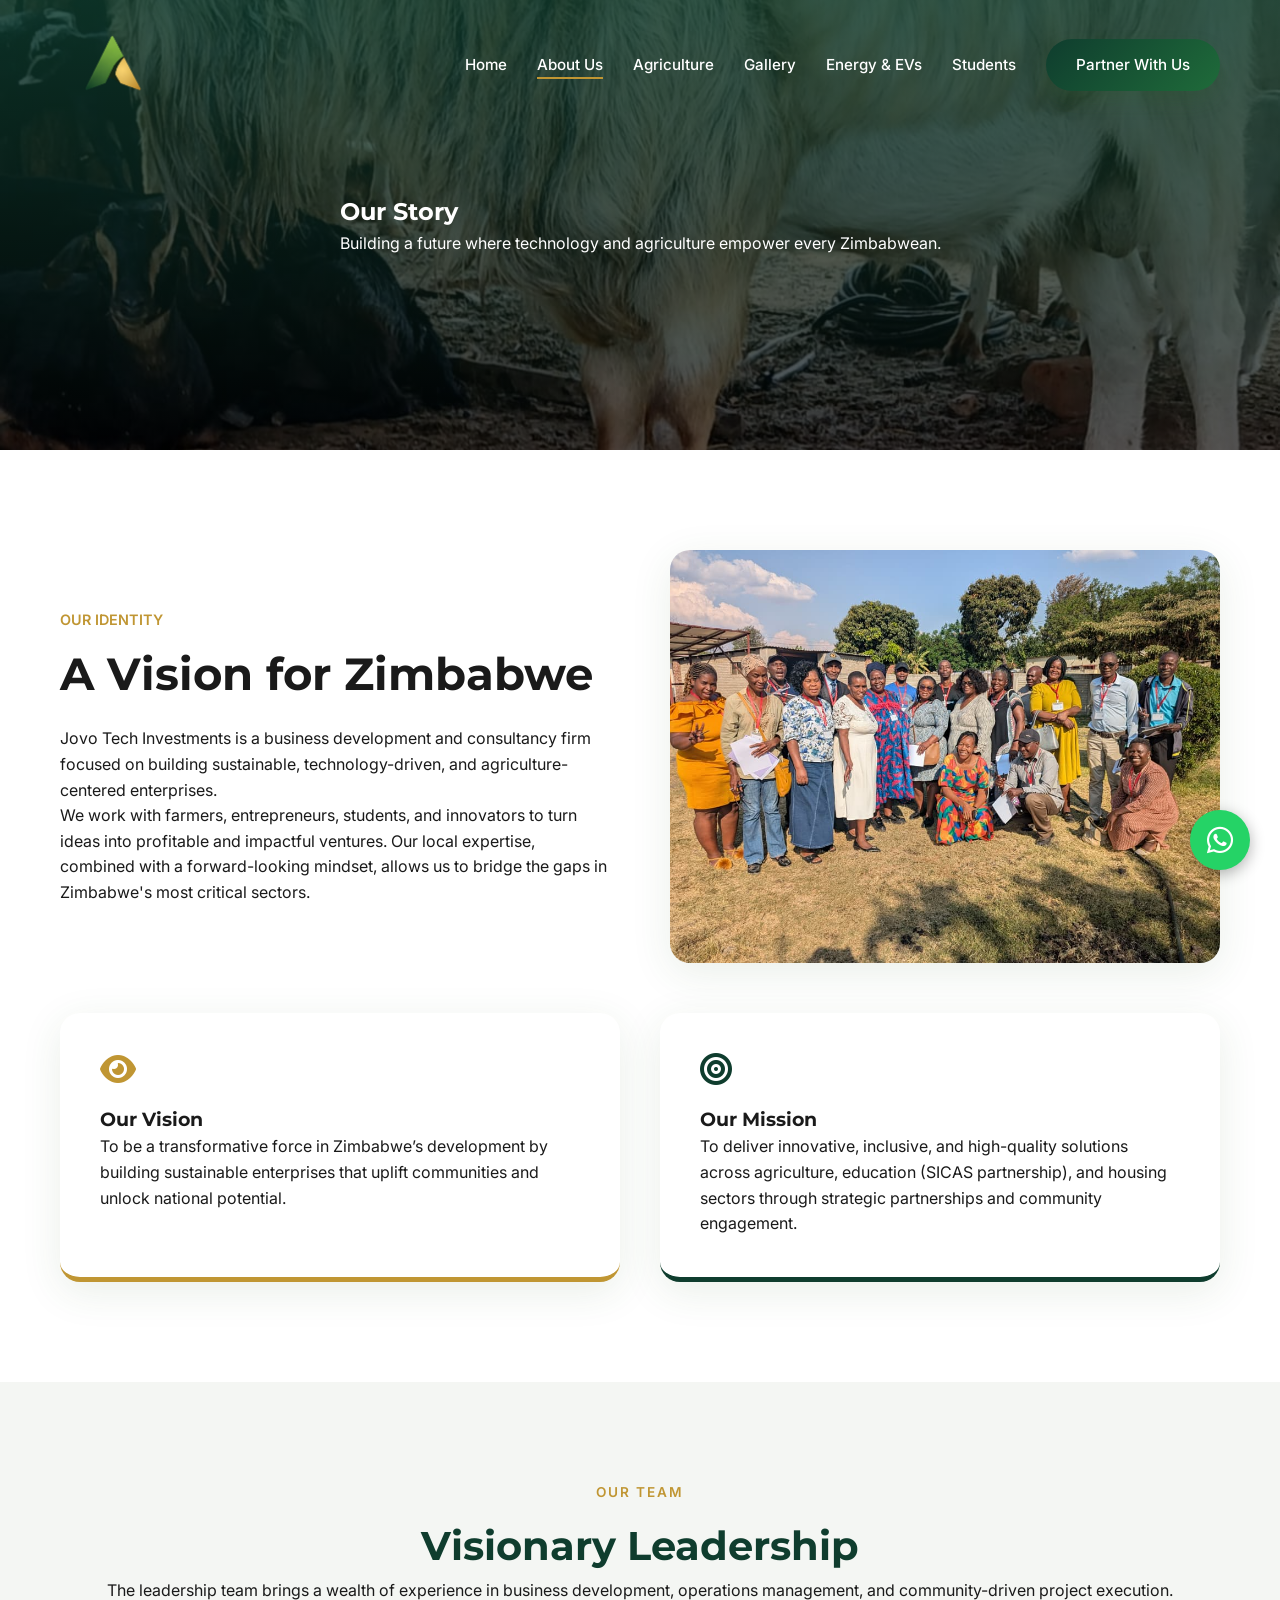
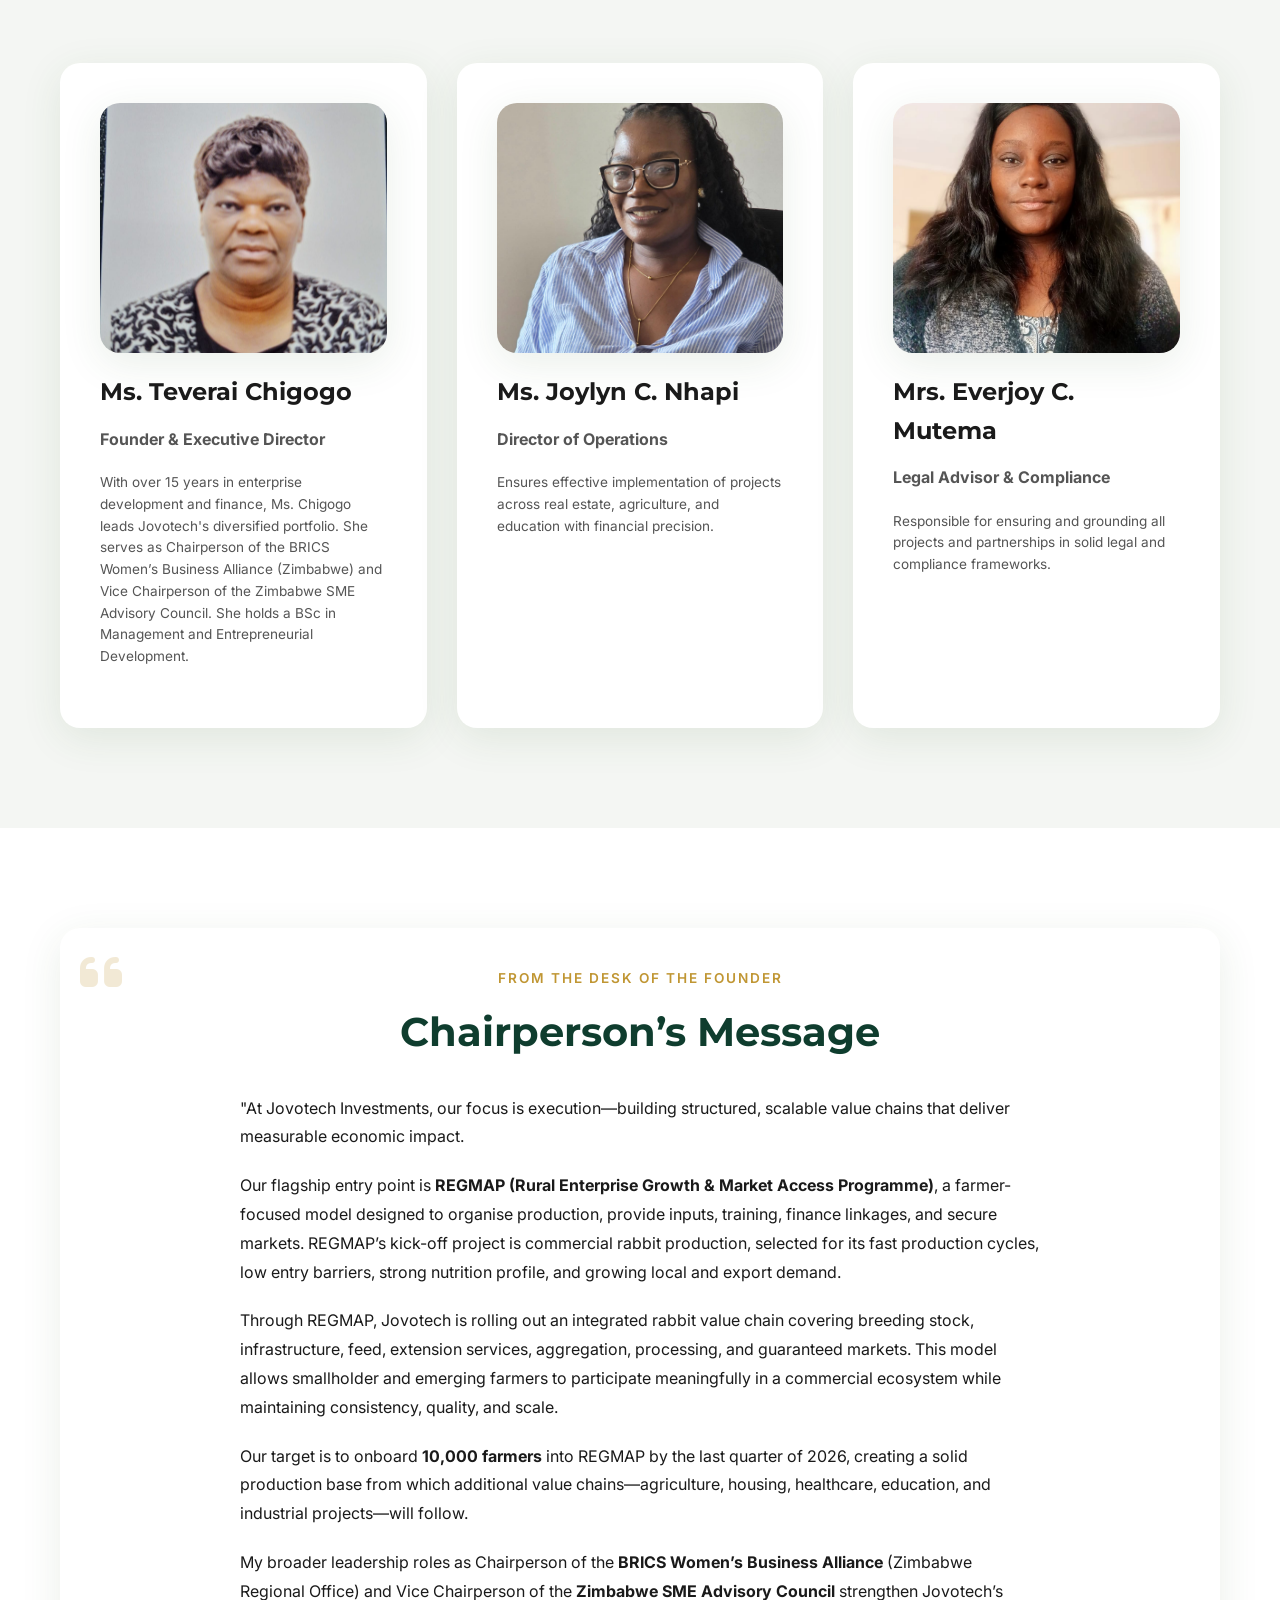
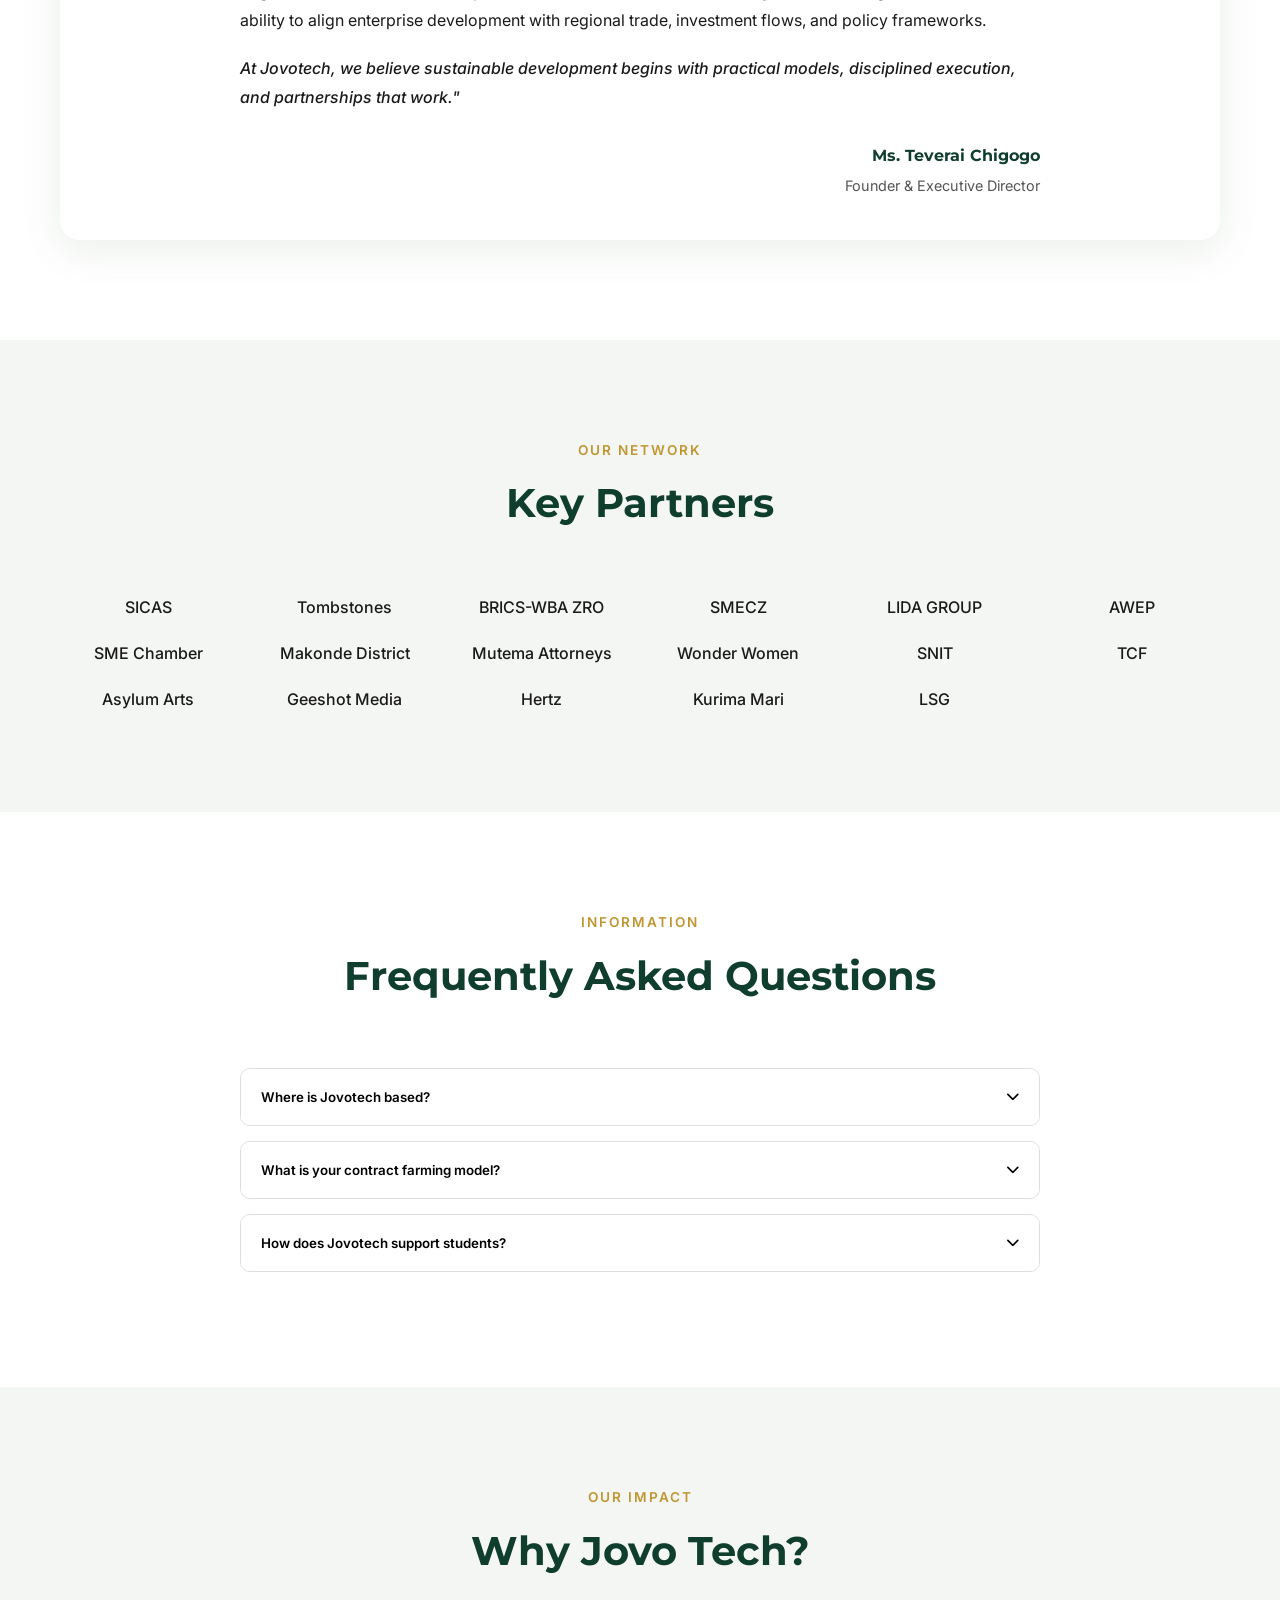
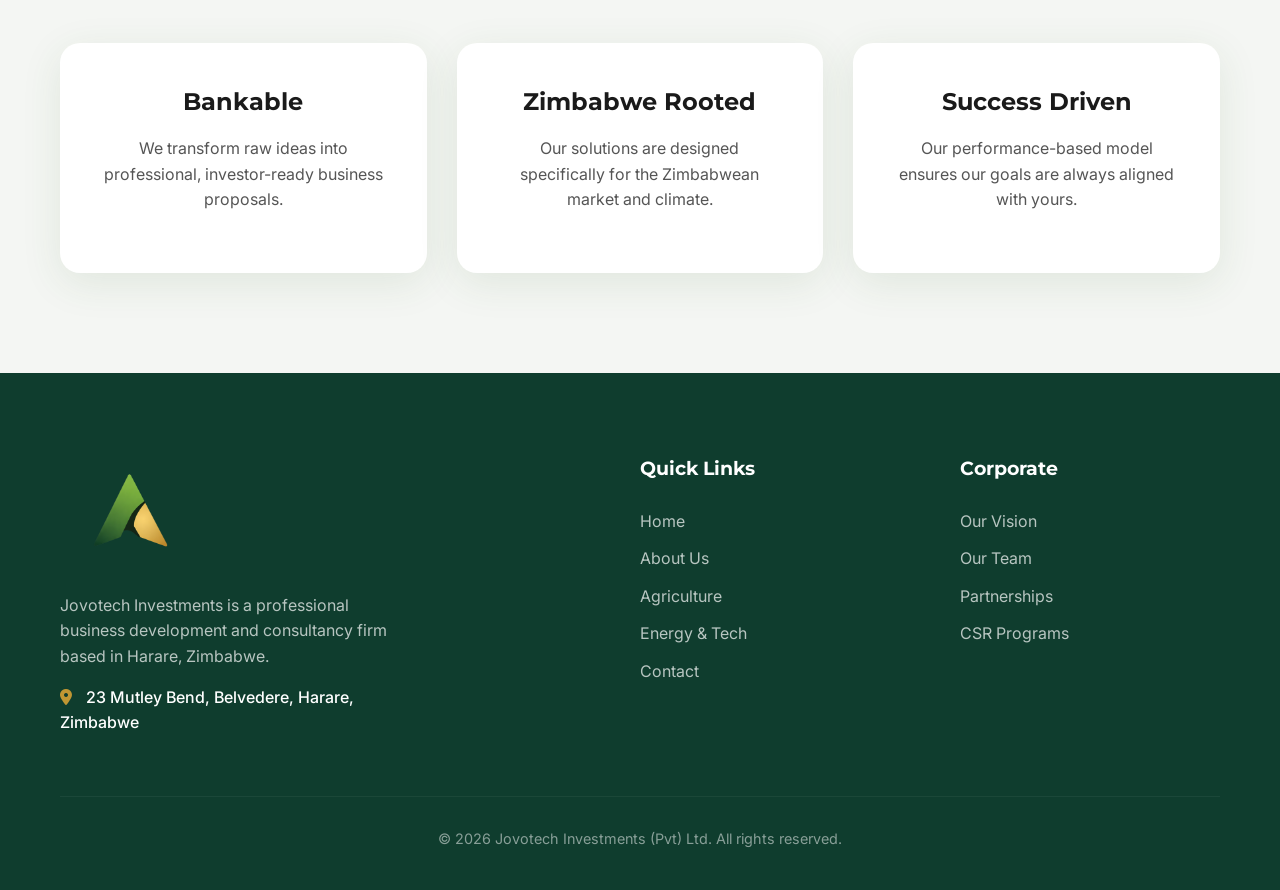
==== commit 1693fa8d: "feat: Update image references, add new gallery items, and comment out the Industrial Hemp and Real E" ====
--- a/about.html
+++ b/about.html
@@ -244,7 +244,7 @@
     </section>
 
     <!-- Real Estate & Projects -->
-    <section id="real-estate" class="section-padding reveal">
+    <!-- <section id="real-estate" class="section-padding reveal">
         <div class="container">
             <div class="split-layout">
                 <div class="split-text">
@@ -276,7 +276,7 @@
                 </div>
             </div>
         </div>
-    </section>
+    </section> -->
 
     <!-- Key Partners Section -->
     <section class="section-padding bg-soft reveal">
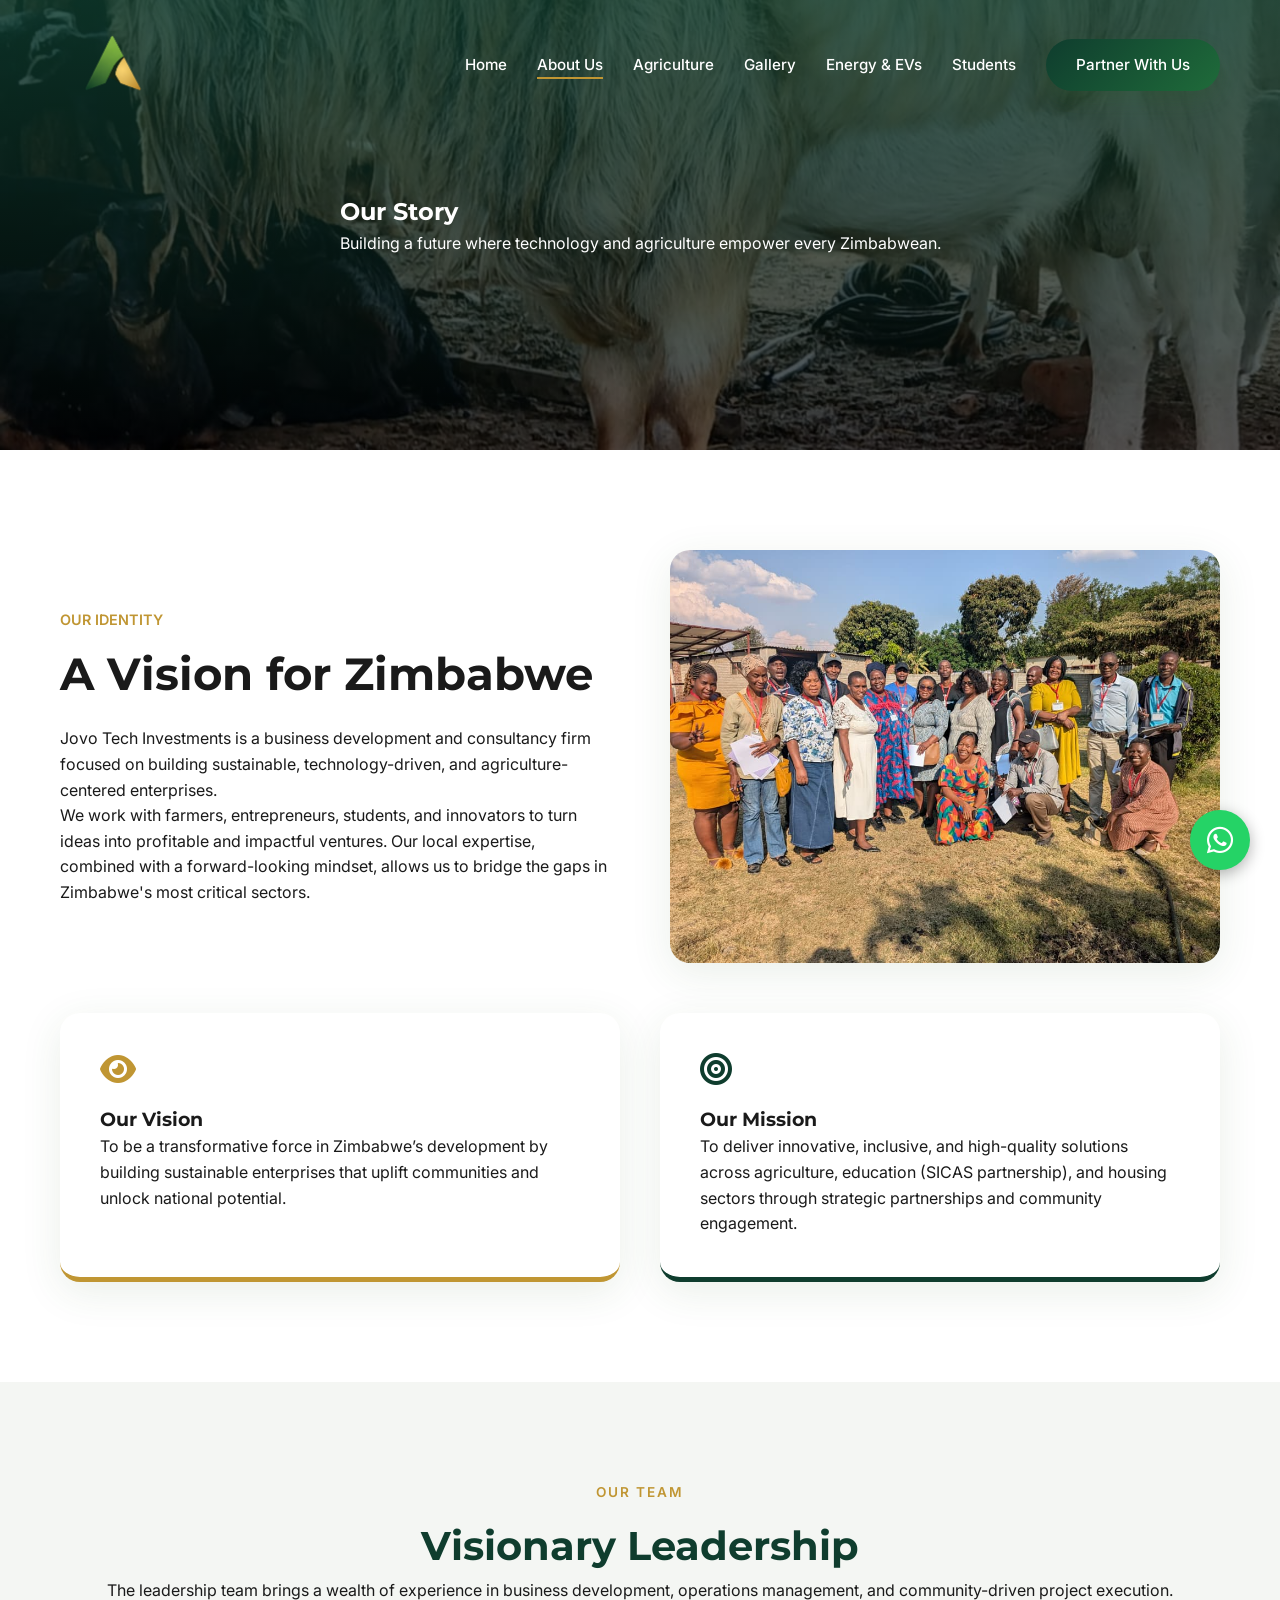
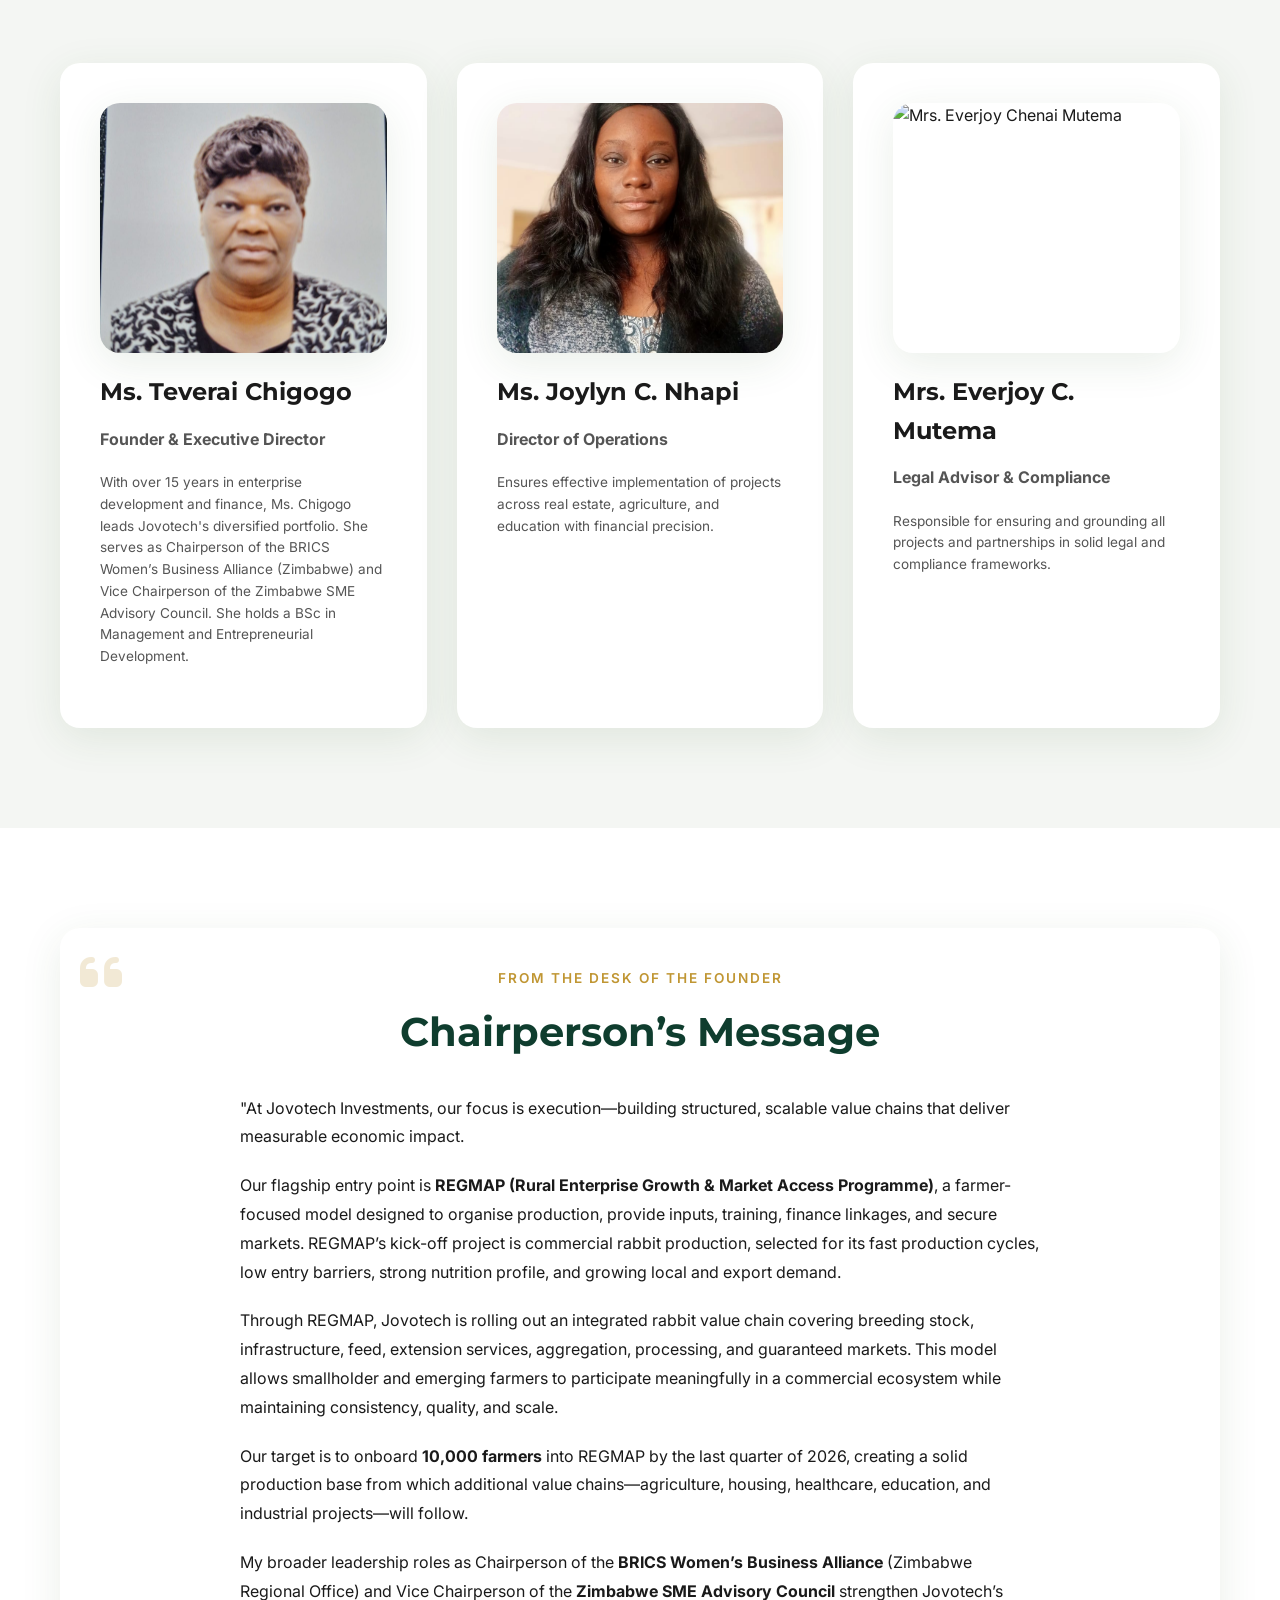
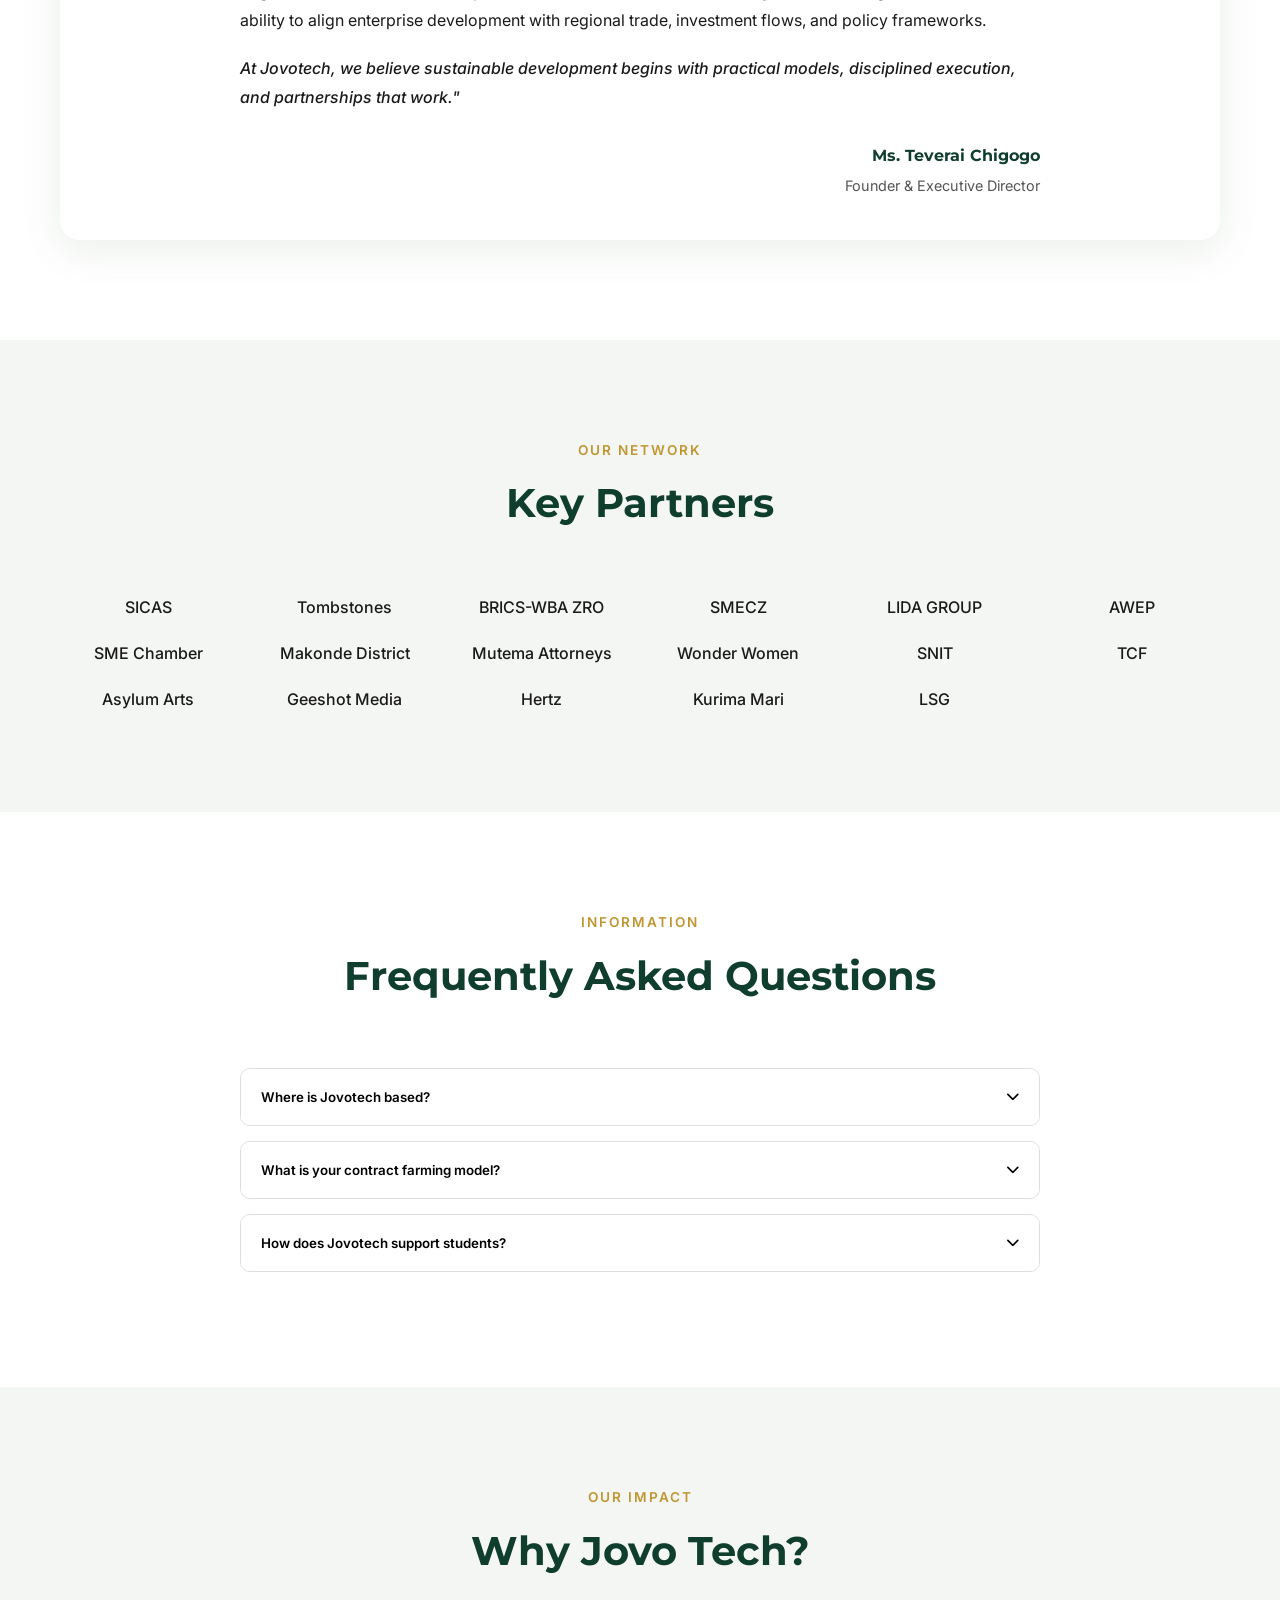
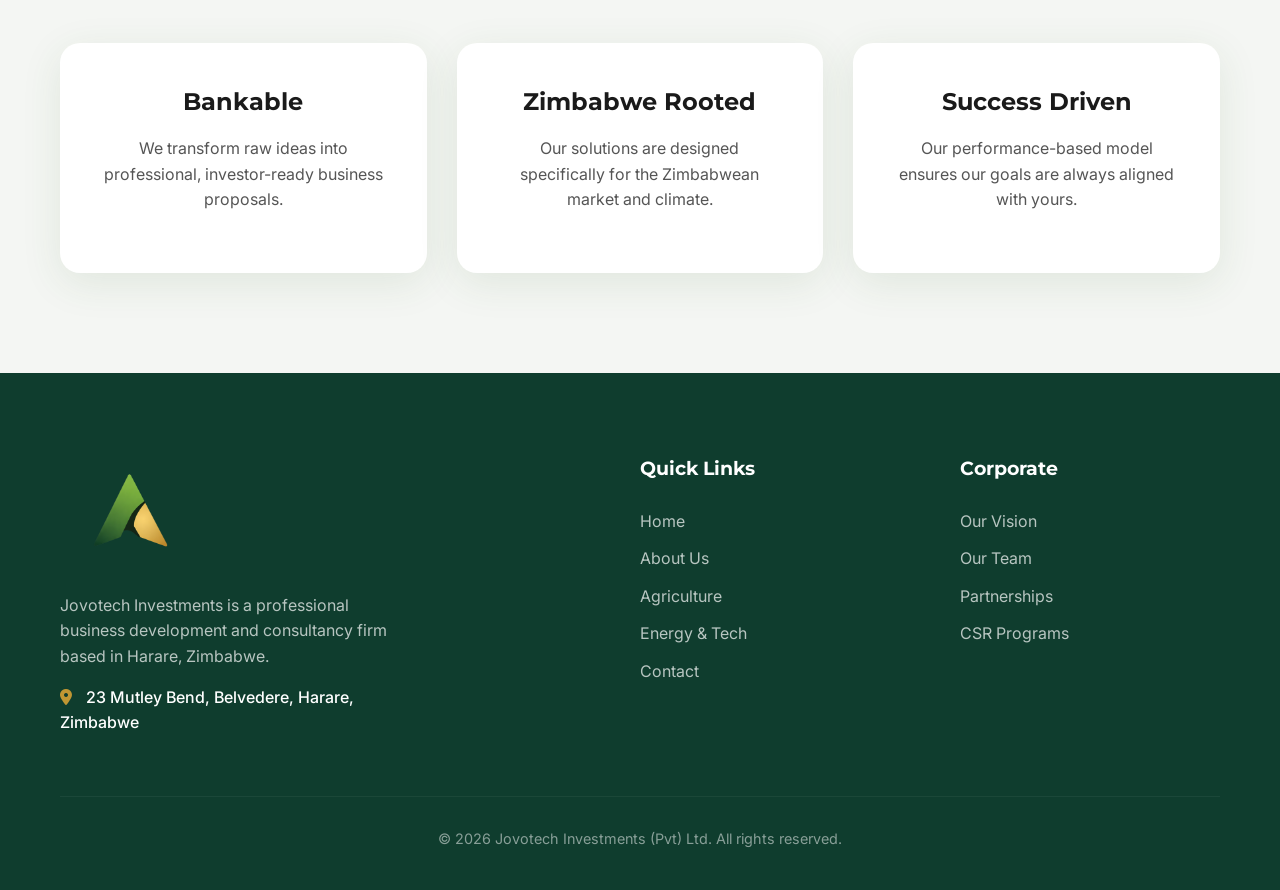
==== commit 49c7ee3c: "image changes" ====
--- a/about.html
+++ b/about.html
@@ -105,8 +105,7 @@
                         bridge the gaps in Zimbabwe's most critical sectors.</p>
                 </div>
                 <div class="split-image">
-                    <img src="images/IMG-20260204-WA0105.jpg" alt="Jovo Tech Operations"
-                        class="image-rounded">
+                    <img src="images/IMG-20260204-WA0105.jpg" alt="Jovo Tech Operations" class="image-rounded">
                 </div>
             </div>
 
@@ -122,7 +121,8 @@
                     <i class="fas fa-bullseye"
                         style="font-size: 2rem; color: var(--primary-color); margin-bottom: 20px;"></i>
                     <h3>Our Mission</h3>
-                    <p>To deliver innovative, inclusive, and high-quality solutions across agriculture, education (SICAS partnership), and
+                    <p>To deliver innovative, inclusive, and high-quality solutions across agriculture, education (SICAS
+                        partnership), and
                         housing sectors through strategic partnerships and community engagement.</p>
                 </div>
             </div>
@@ -156,7 +156,7 @@
                 </div>
                 <!-- operations -->
                 <div class="sector-card">
-                    <img src="images/IMG-20260203-WA0053.jpg" alt="Ms. Joylyn C. Nhapi"
+                    <img src="images/WhatsApp Image 2026-02-04 at 12.05.24.jpeg" alt="Ms. Joylyn C. Nhapi"
                         class="image-rounded"
                         style="width: 100%; height: 250px; object-fit: cover; margin-bottom: 20px;">
                     <h3>Ms. Joylyn C. Nhapi</h3>
@@ -166,7 +166,7 @@
                 </div>
                 <!-- Legal -->
                 <div class="sector-card">
-                    <img src="images/WhatsApp Image 2026-02-04 at 12.05.24.jpeg" alt="Mrs. Everjoy Chenai Mutema"
+                    <img src="images/images/IMG-20260203-WA0053.jpg" alt="Mrs. Everjoy Chenai Mutema"
                         class="image-rounded"
                         style="width: 100%; height: 250px; object-fit: cover; margin-bottom: 20px;">
                     <h3>Mrs. Everjoy C. Mutema</h3>
@@ -342,7 +342,9 @@
                         <i class="fas fa-chevron-down"></i>
                     </button>
                     <div class="faq-content">
-                        <p>We have a strategic partnership with SICAS (Study in China Admission System) to recruit students for world-class undergraduate programs in China with substantial scholarship opportunities.</p>
+                        <p>We have a strategic partnership with SICAS (Study in China Admission System) to recruit
+                            students for world-class undergraduate programs in China with substantial scholarship
+                            opportunities.</p>
                     </div>
                 </div>
             </div>
@@ -384,8 +386,9 @@
                     <a href="index.html" class="logo" style="margin-bottom: 20px;">
                         <img src="images/icon2.png" alt="Jovo Tech Logo" style="height: 120px;">
                     </a>
-                    <p>Jovotech Investments is a professional business development and consultancy firm based in Harare, Zimbabwe.</p>
-                     <p style="margin-top: 15px; opacity: 1; font-weight: 500;">
+                    <p>Jovotech Investments is a professional business development and consultancy firm based in Harare,
+                        Zimbabwe.</p>
+                    <p style="margin-top: 15px; opacity: 1; font-weight: 500;">
                         <i class="fas fa-map-marker-alt" style="color: var(--secondary-color); margin-right: 10px;"></i>
                         23 Mutley Bend, Belvedere, Harare, Zimbabwe
                     </p>
--- a/styles.css
+++ b/styles.css
@@ -499,6 +499,36 @@
     color: var(--text-color);
   }
 
+  /* Force white toggle when menu is active regardless of scroll */
+  .nav-links.active ~ .mobile-toggle,
+  nav:has(.nav-links.active) .mobile-toggle {
+    color: var(--white) !important;
+  }
+
+  #main-header {
+    padding: 10px 0 !important;
+  }
+
+  .logo img {
+    height: 60px !important;
+  }
+
+  .hero {
+    padding-top: 80px;
+    height: auto;
+    min-height: 100vh;
+    display: flex;
+    align-items: center;
+  }
+
+  .page-hero {
+    padding-top: 80px !important;
+    height: auto !important;
+    min-height: 40vh !important;
+    display: flex;
+    align-items: center;
+  }
+
   .hero h1 {
     font-size: 2.5rem;
   }
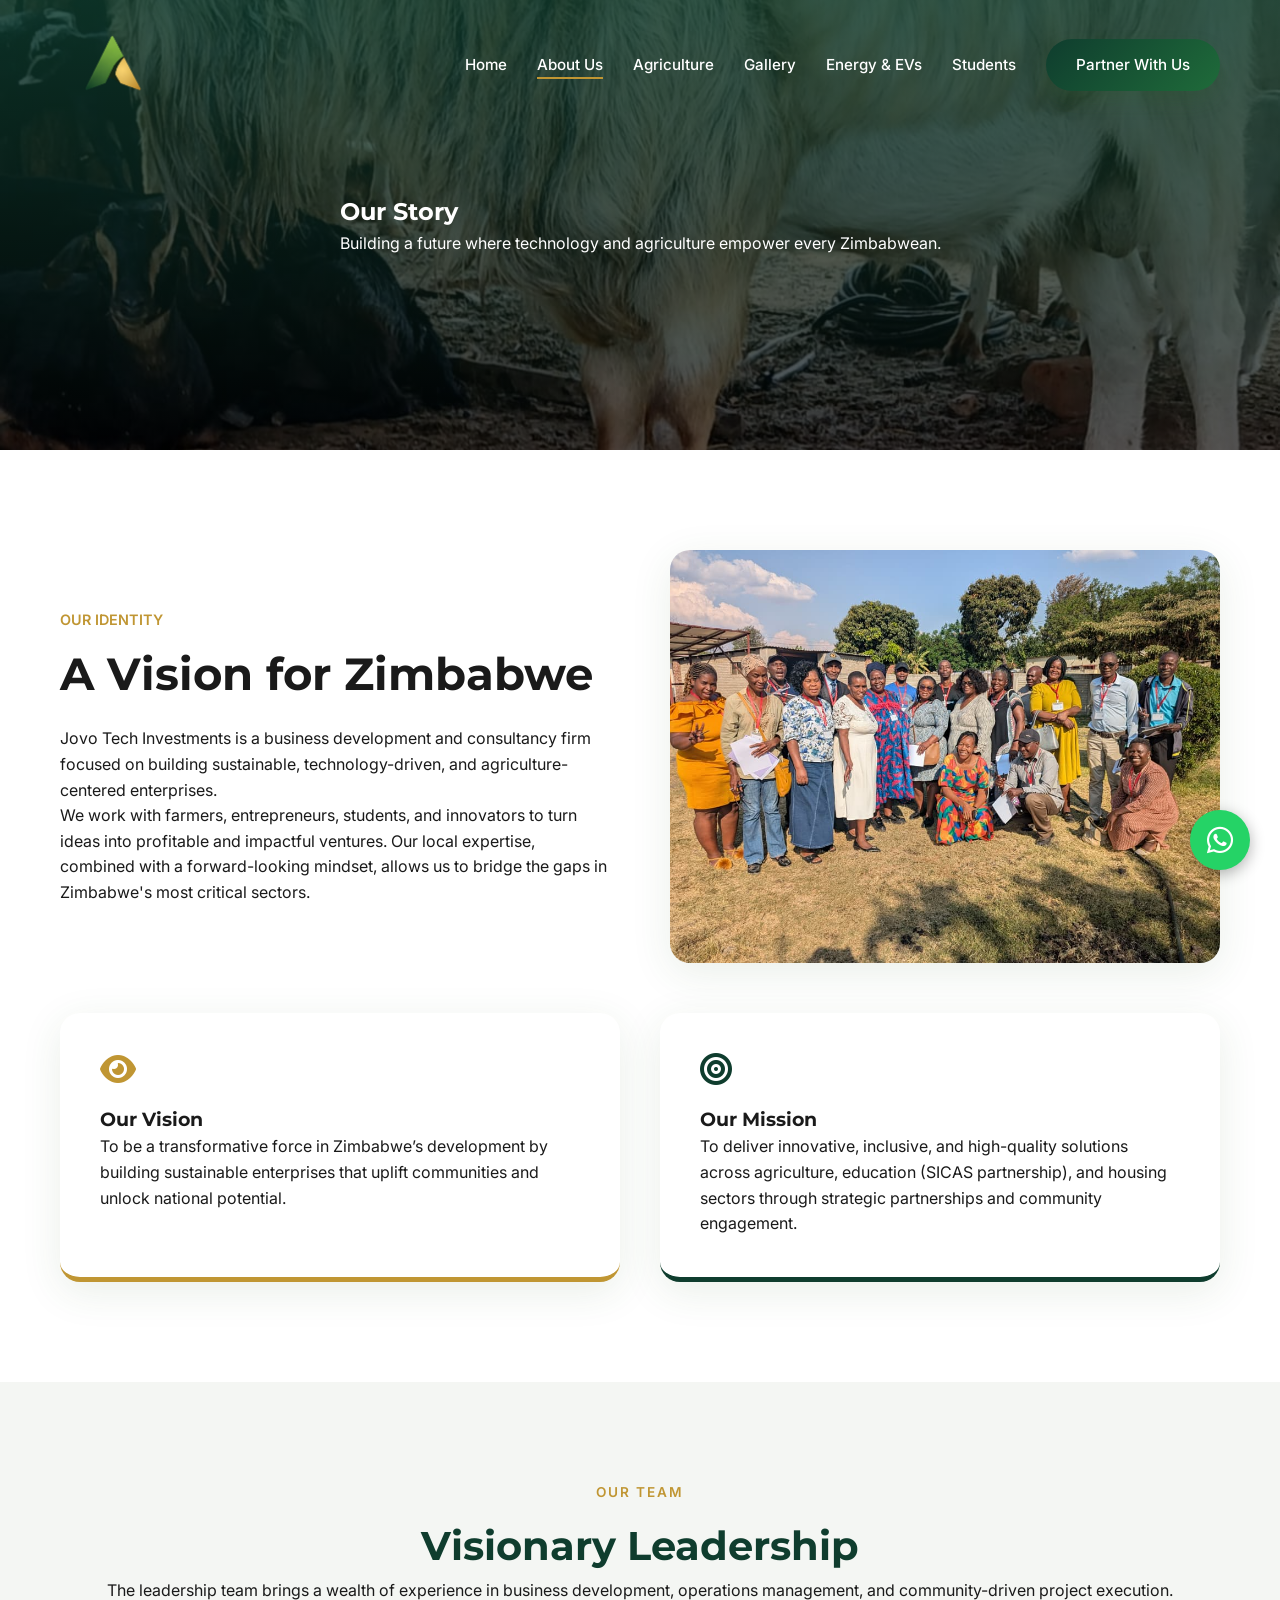
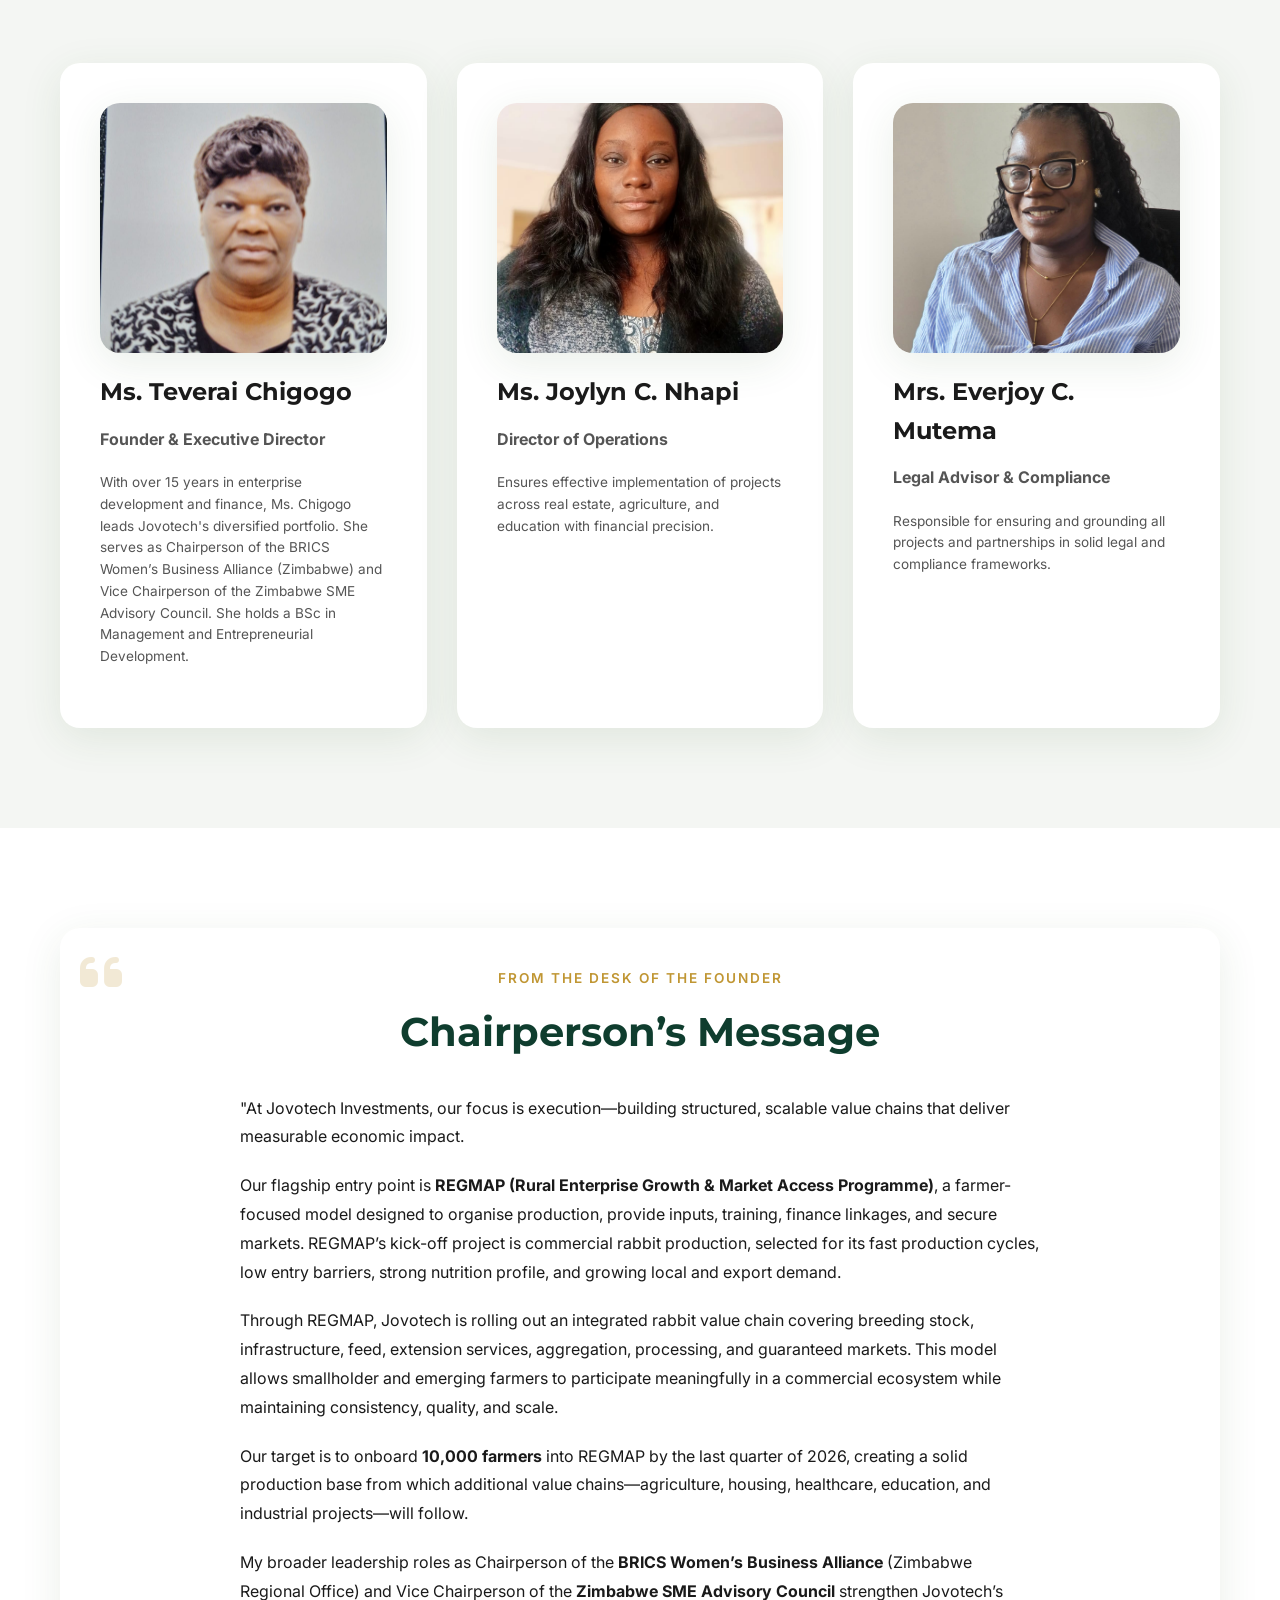
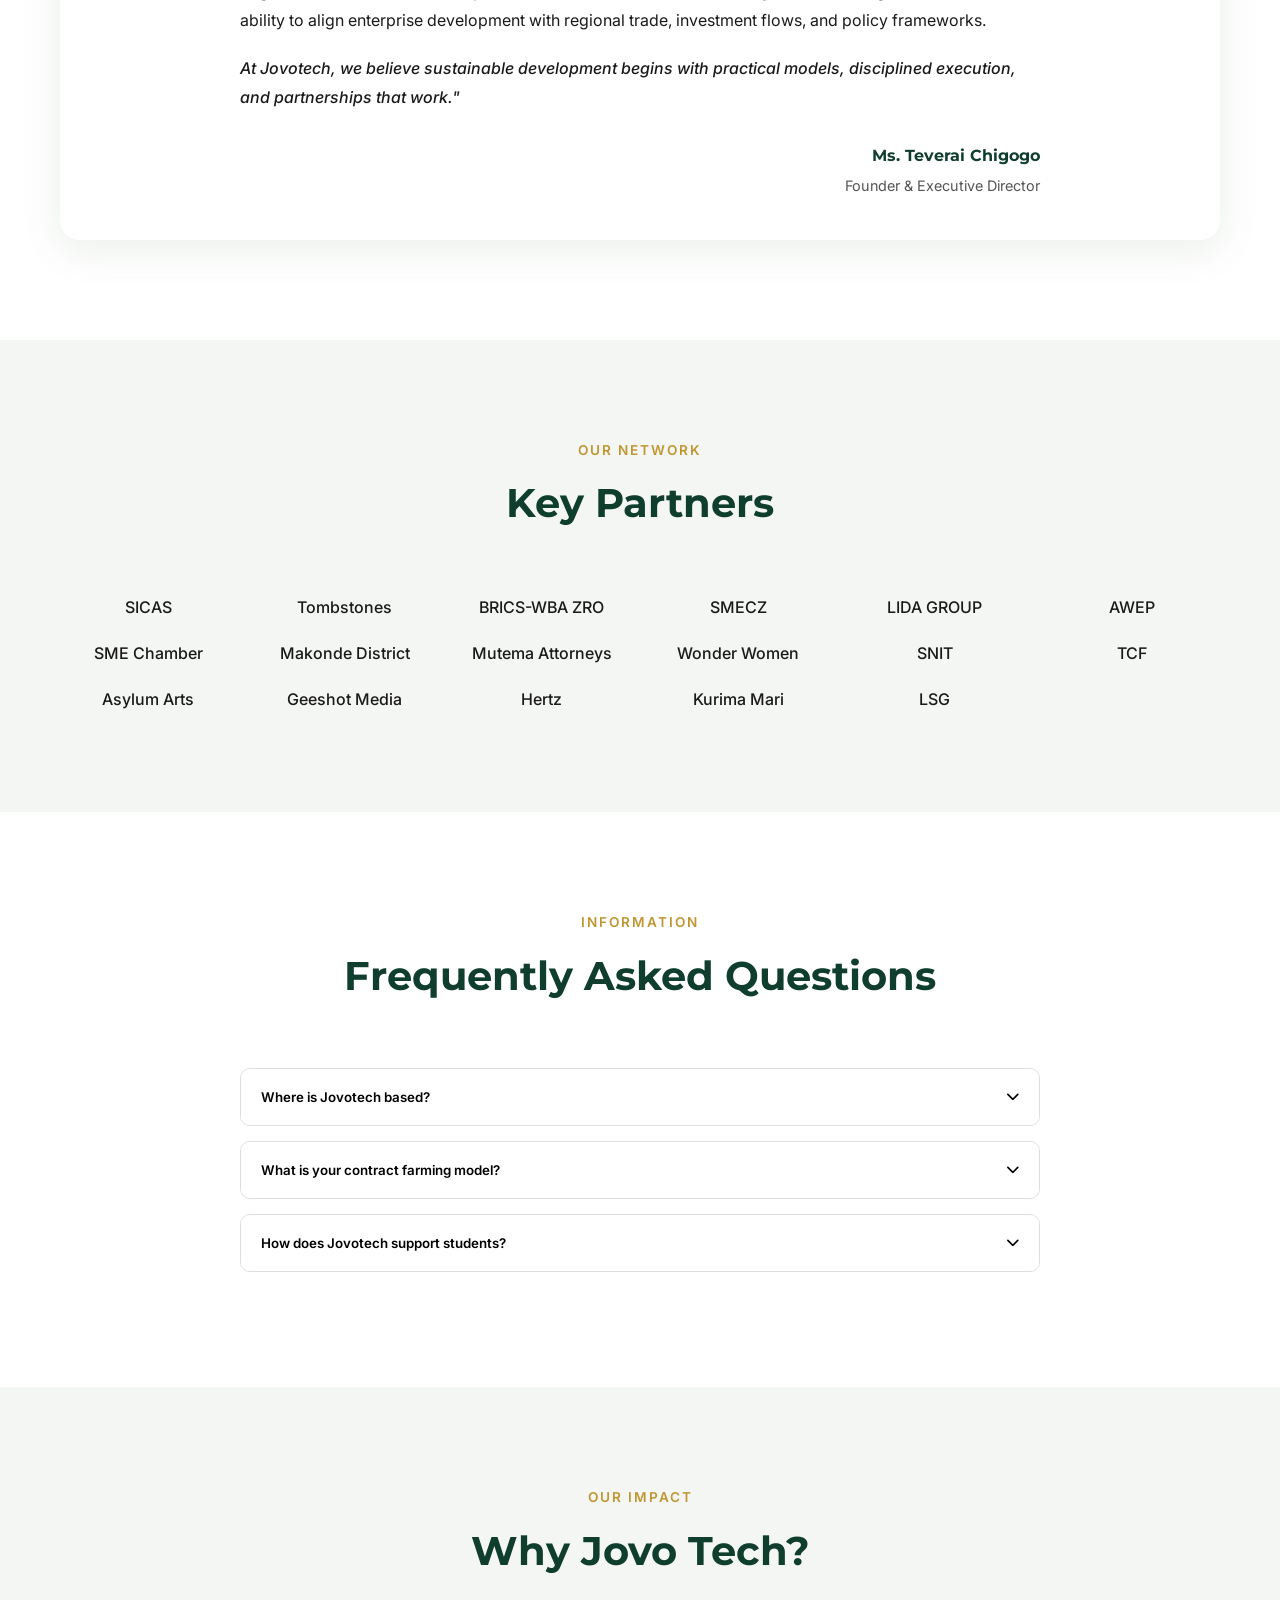
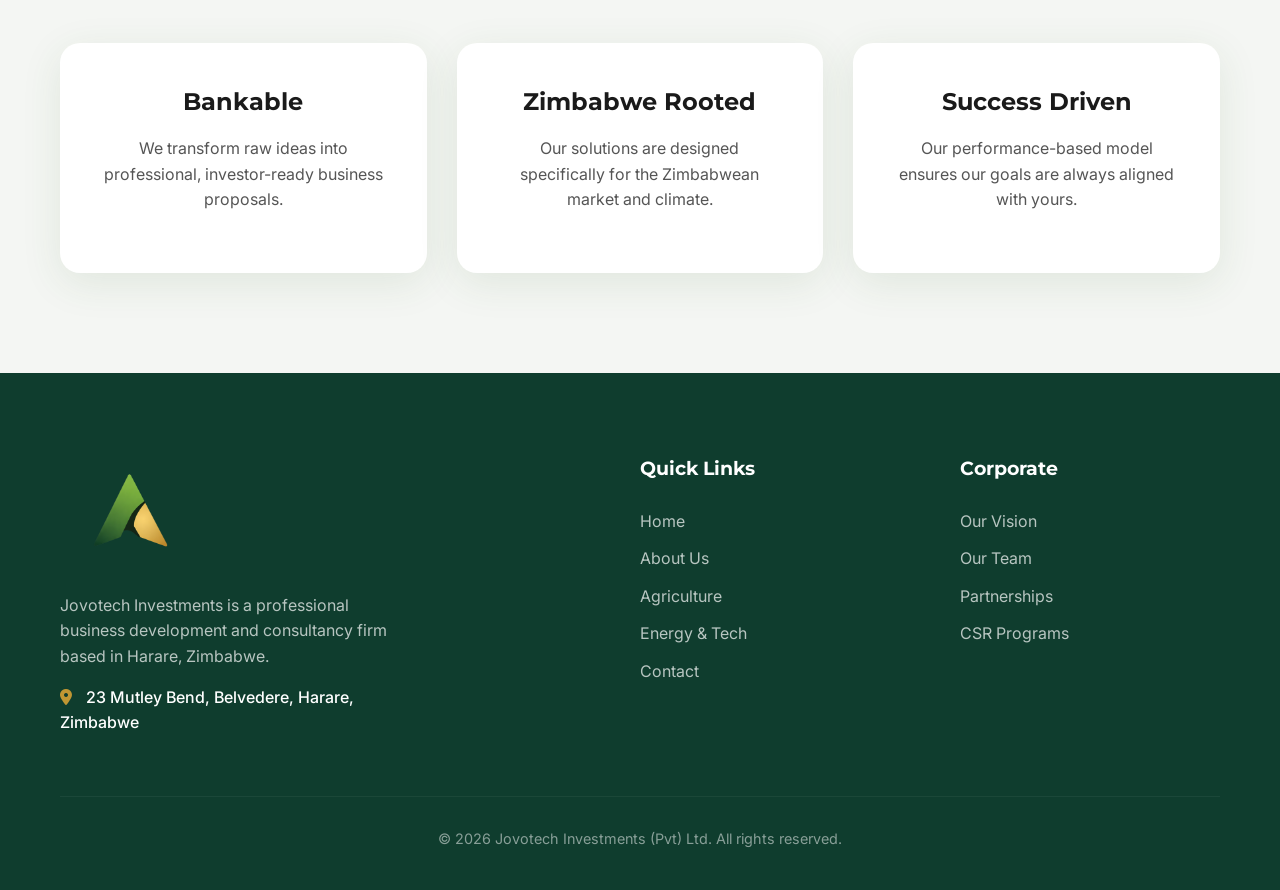
==== commit bcd6d49c: "fix: Correct image source path in about.html by removing a duplicate directory." ====
--- a/about.html
+++ b/about.html
@@ -166,8 +166,7 @@
                 </div>
                 <!-- Legal -->
                 <div class="sector-card">
-                    <img src="images/images/IMG-20260203-WA0053.jpg" alt="Mrs. Everjoy Chenai Mutema"
-                        class="image-rounded"
+                    <img src="images/IMG-20260203-WA0053.jpg" alt="Mrs. Everjoy Chenai Mutema" class="image-rounded"
                         style="width: 100%; height: 250px; object-fit: cover; margin-bottom: 20px;">
                     <h3>Mrs. Everjoy C. Mutema</h3>
                     <p><strong>Legal Advisor & Compliance</strong></p>
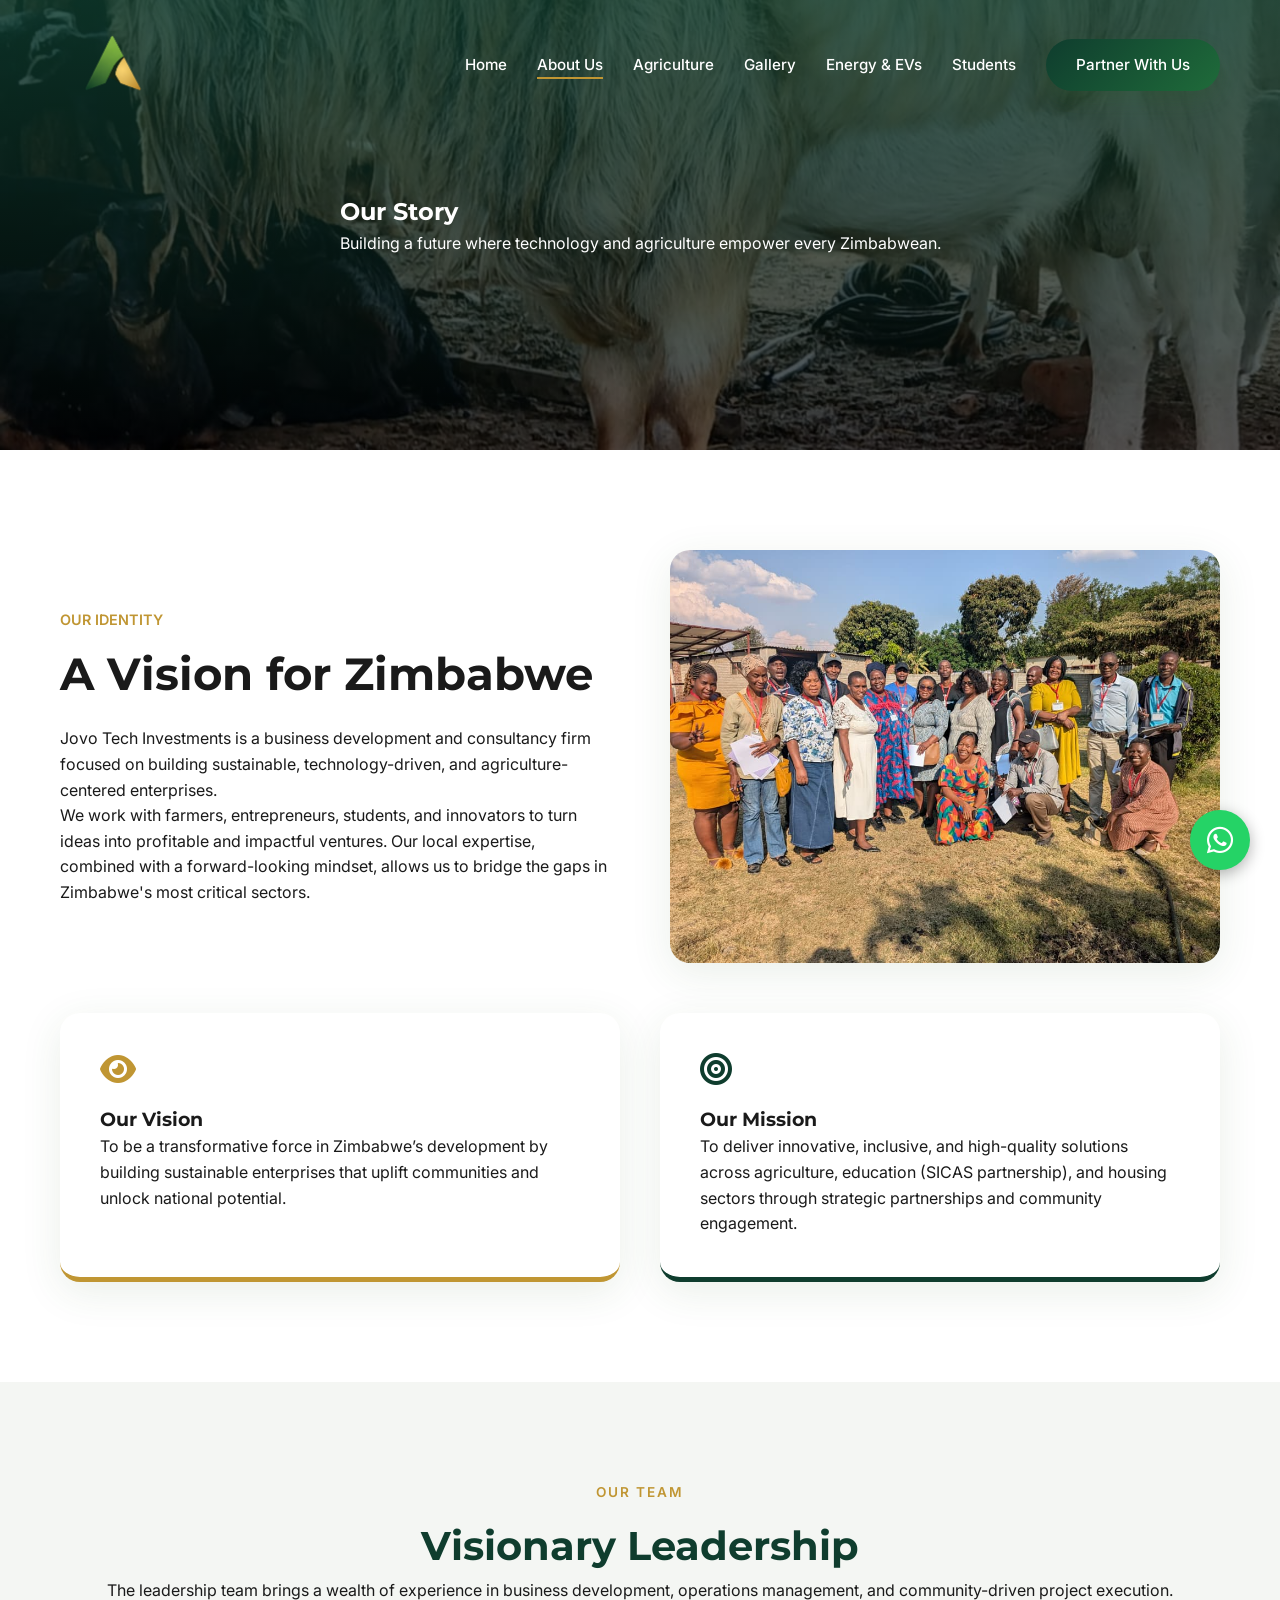
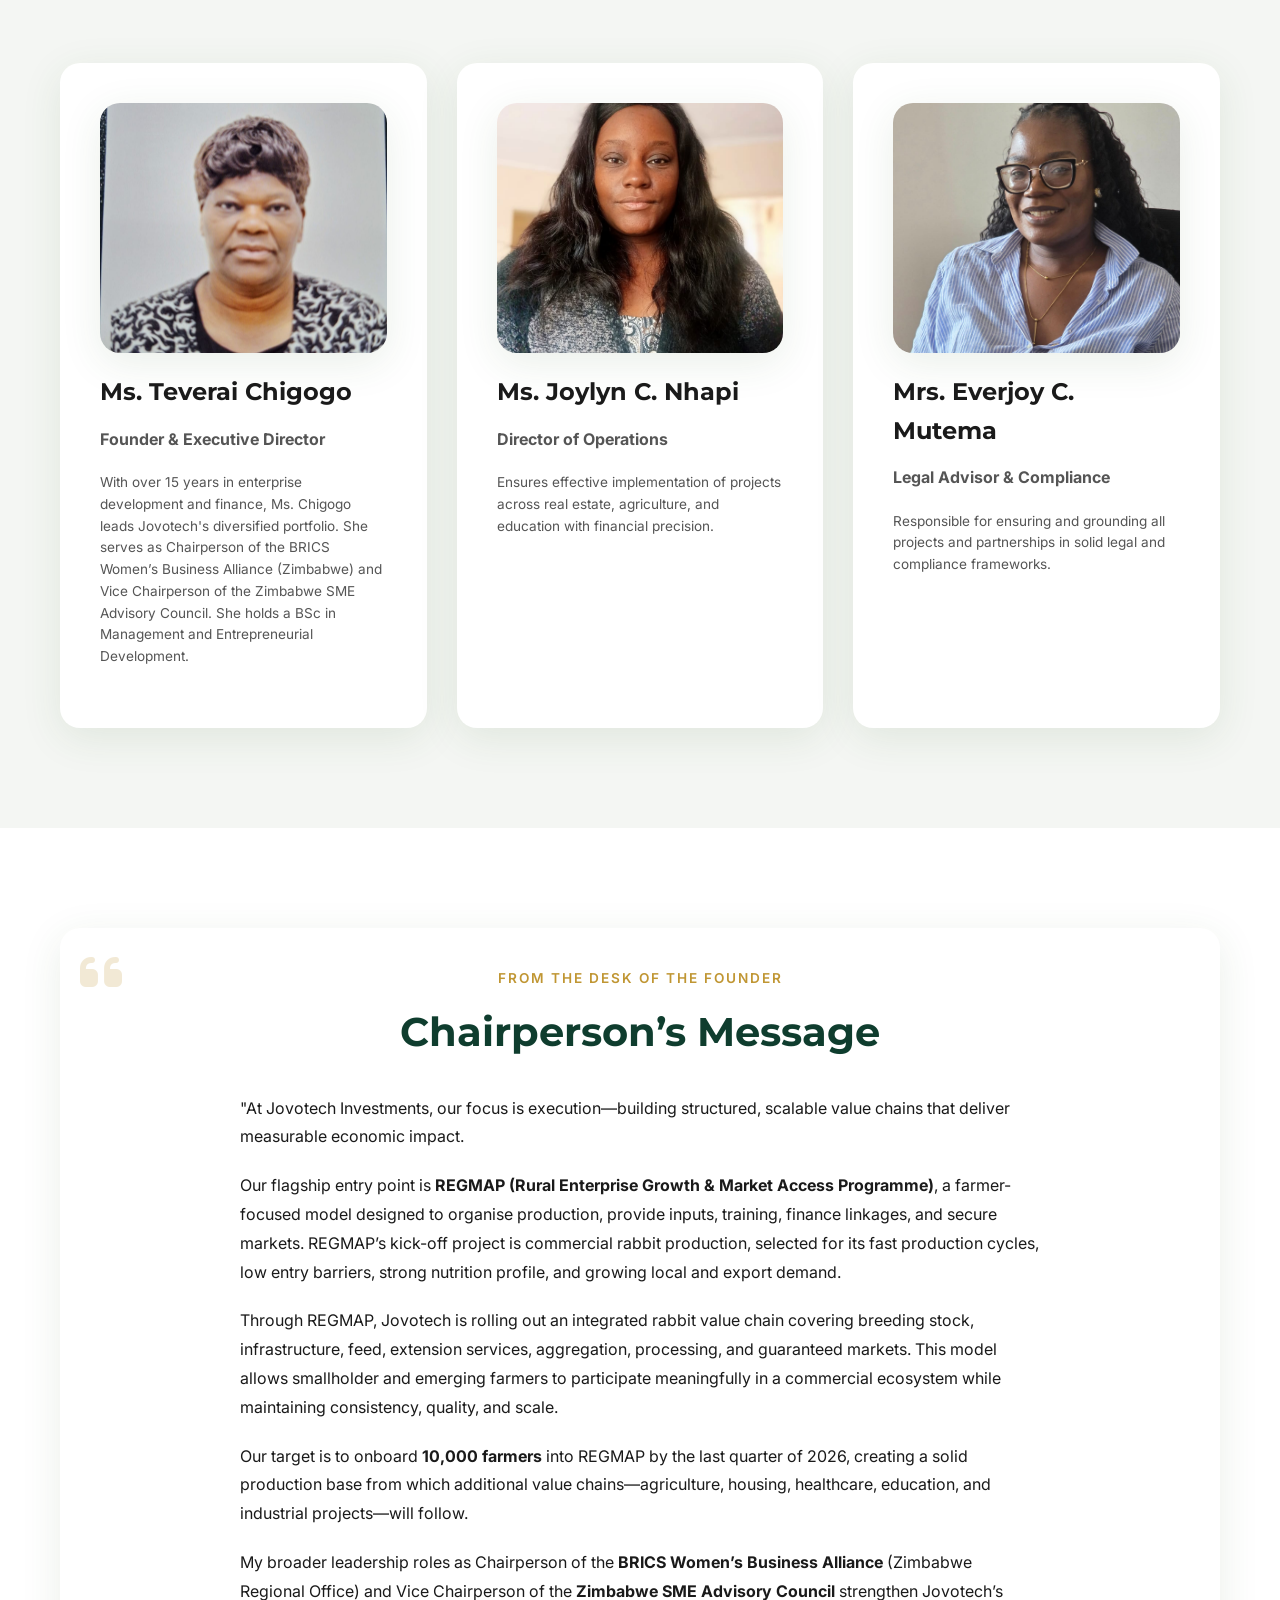
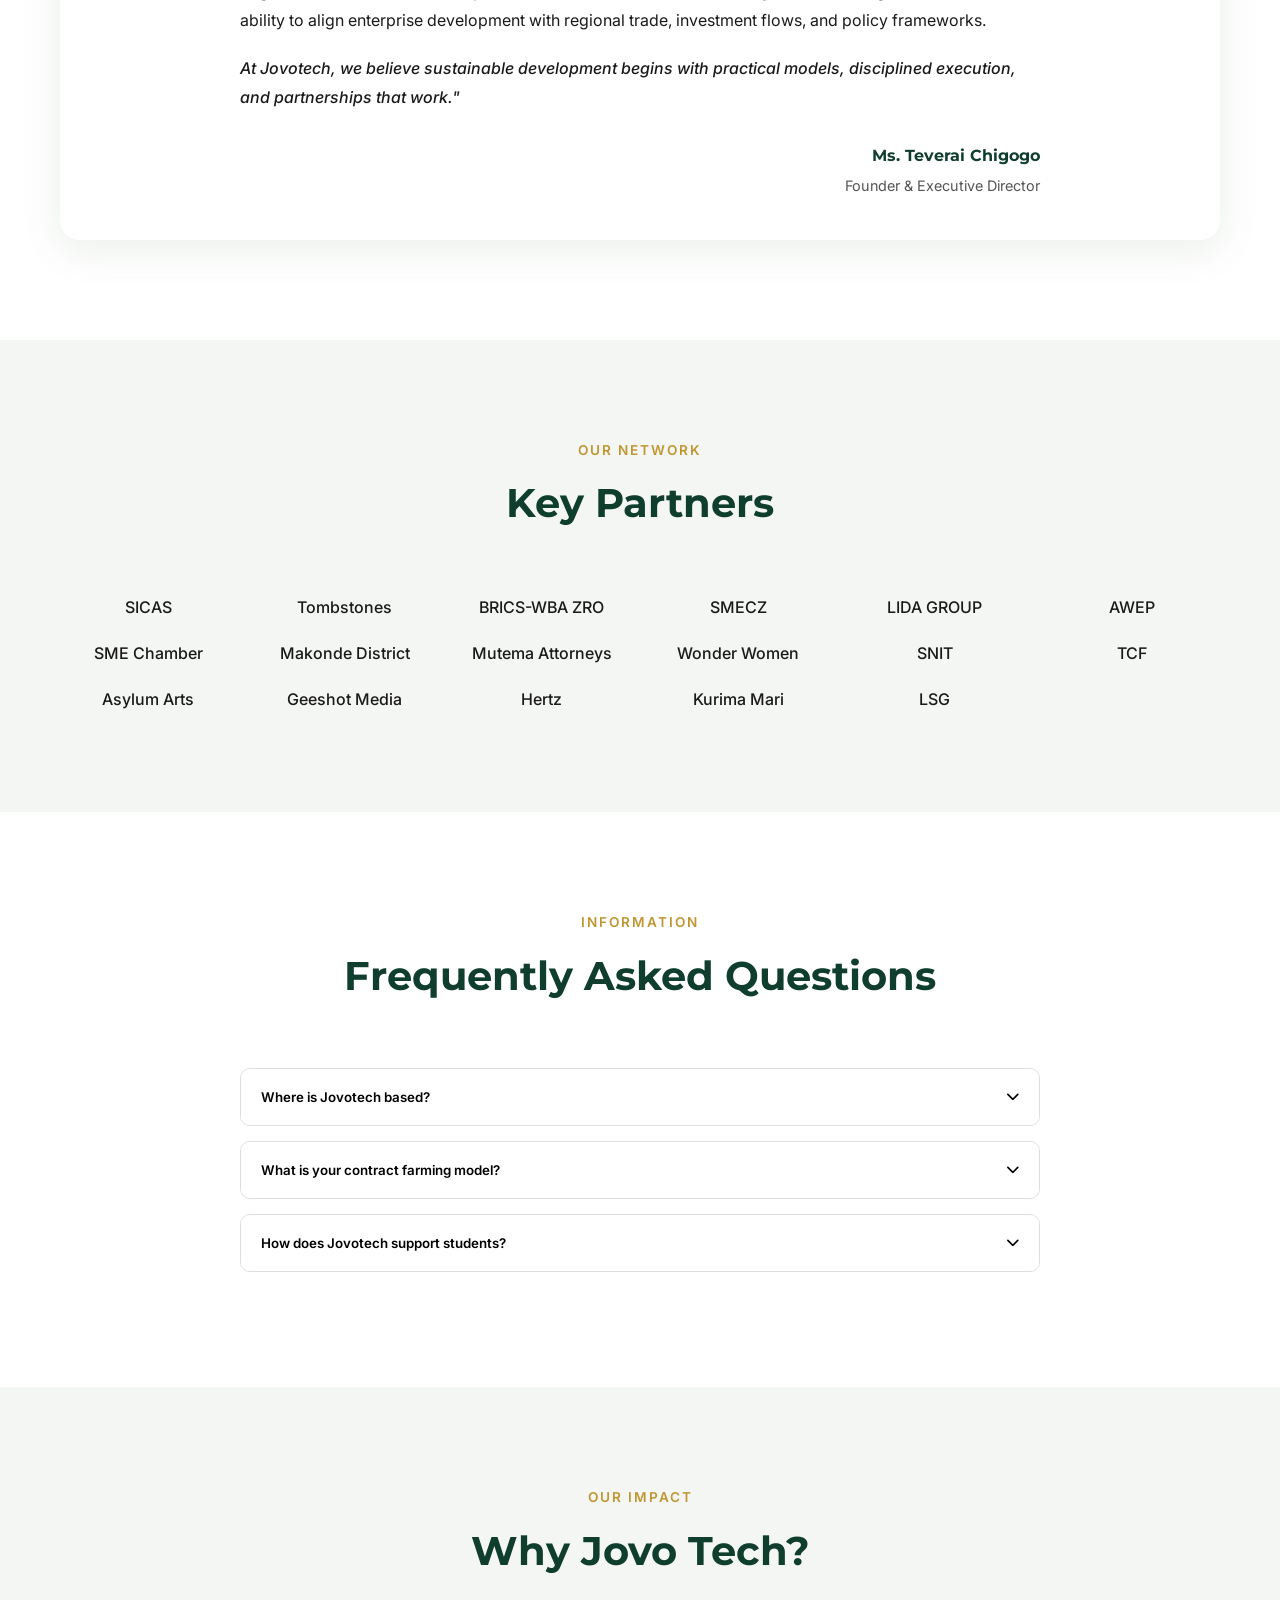
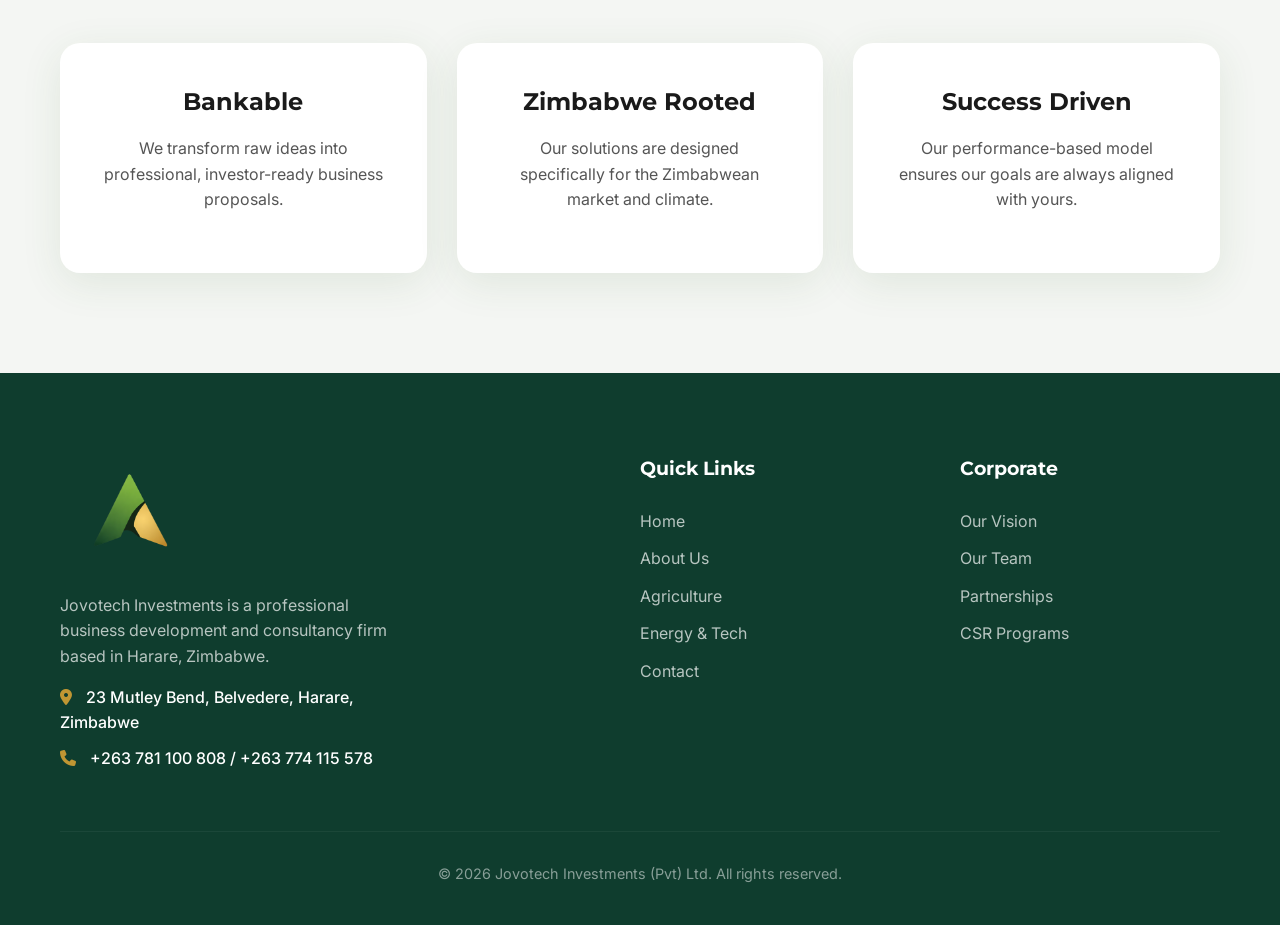
==== commit 99f811a9: "feat: Update WhatsApp contact number and add a new phone number to the footer across all pages." ====
--- a/about.html
+++ b/about.html
@@ -351,7 +351,7 @@
     </section>
 
     <!-- Floating WhatsApp FAB -->
-    <a href="https://wa.me/263774115578" class="fab-whatsapp" target="_blank" title="Contact us on WhatsApp">
+    <a href="https://wa.me/263781100808" class="fab-whatsapp" target="_blank" title="Contact us on WhatsApp">
         <i class="fab fa-whatsapp"></i>
     </a>
 
@@ -391,6 +391,10 @@
                         <i class="fas fa-map-marker-alt" style="color: var(--secondary-color); margin-right: 10px;"></i>
                         23 Mutley Bend, Belvedere, Harare, Zimbabwe
                     </p>
+                    <p style="margin-top: 10px; opacity: 1; font-weight: 500;">
+                        <i class="fas fa-phone" style="color: var(--secondary-color); margin-right: 10px;"></i>
+                        +263 781 100 808 / +263 774 115 578
+                    </p>
                 </div>
                 <div class="footer-links">
                     <h4>Quick Links</h4>
